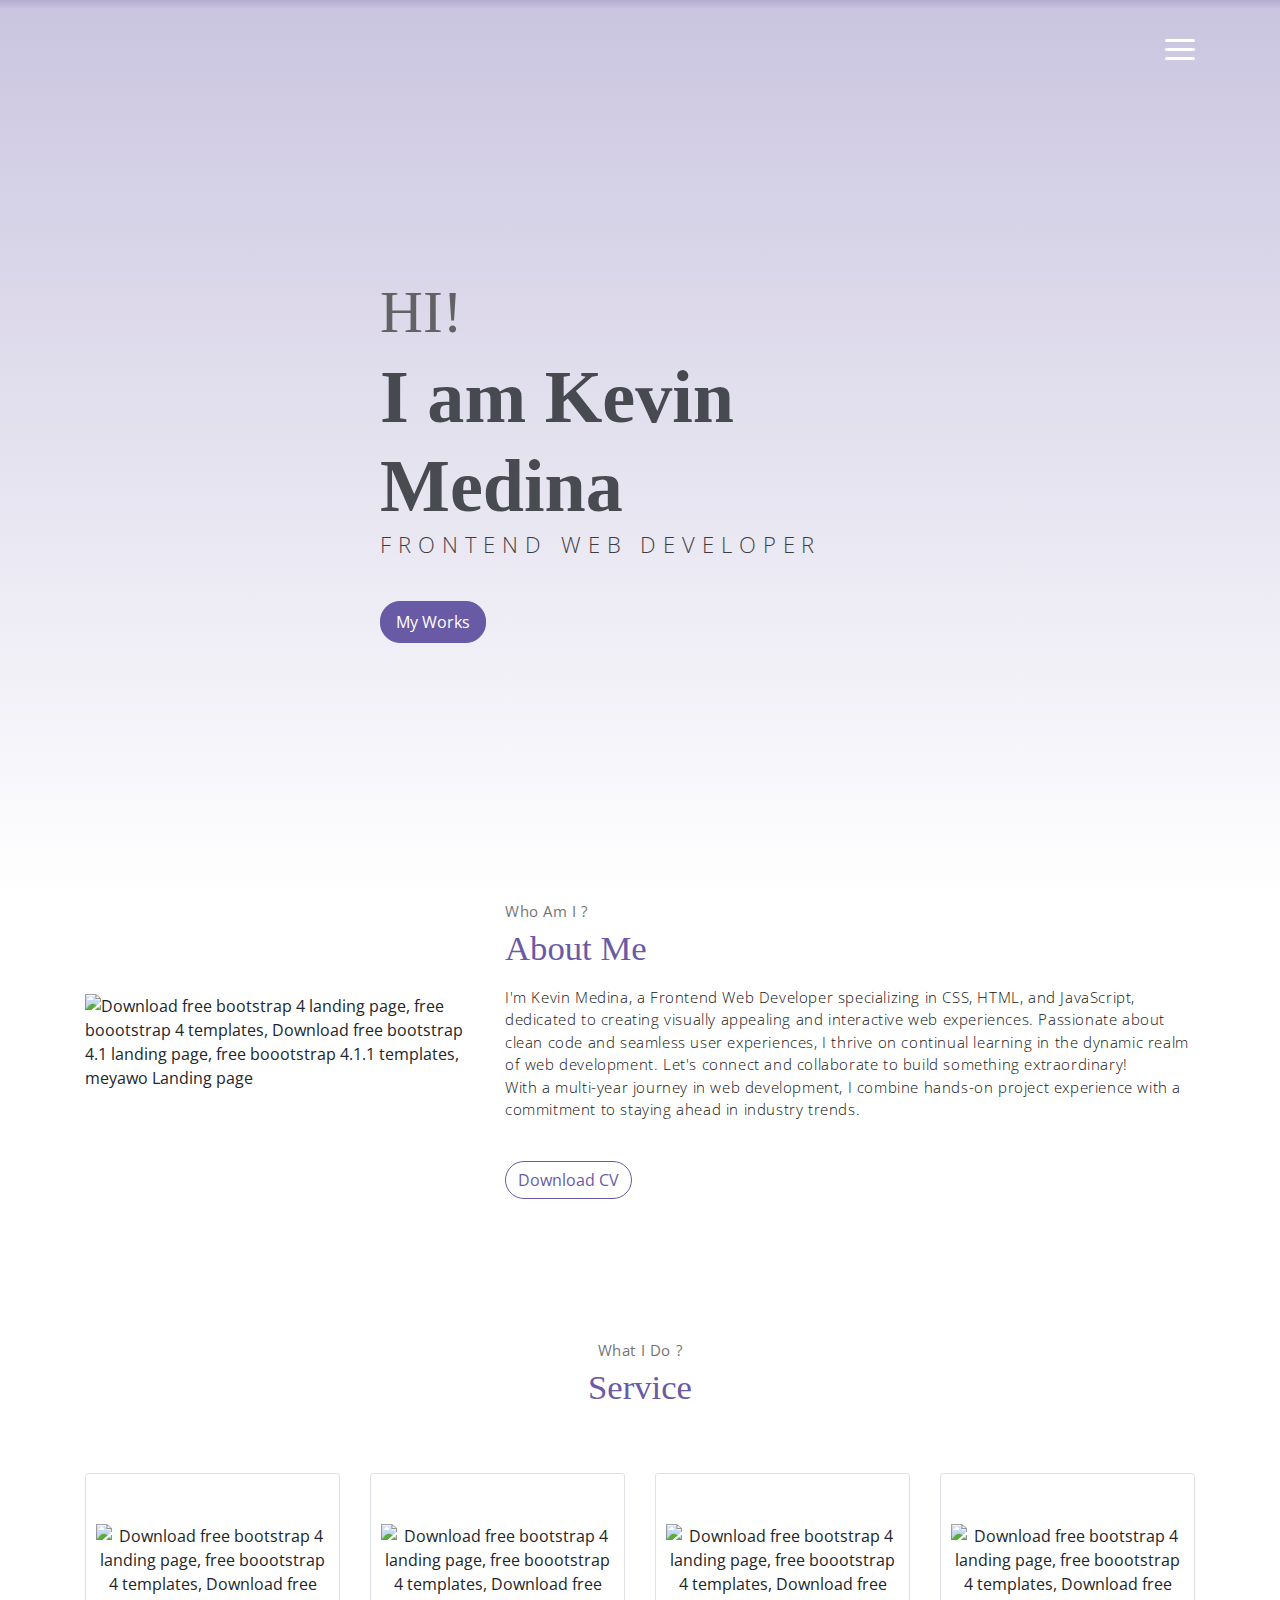
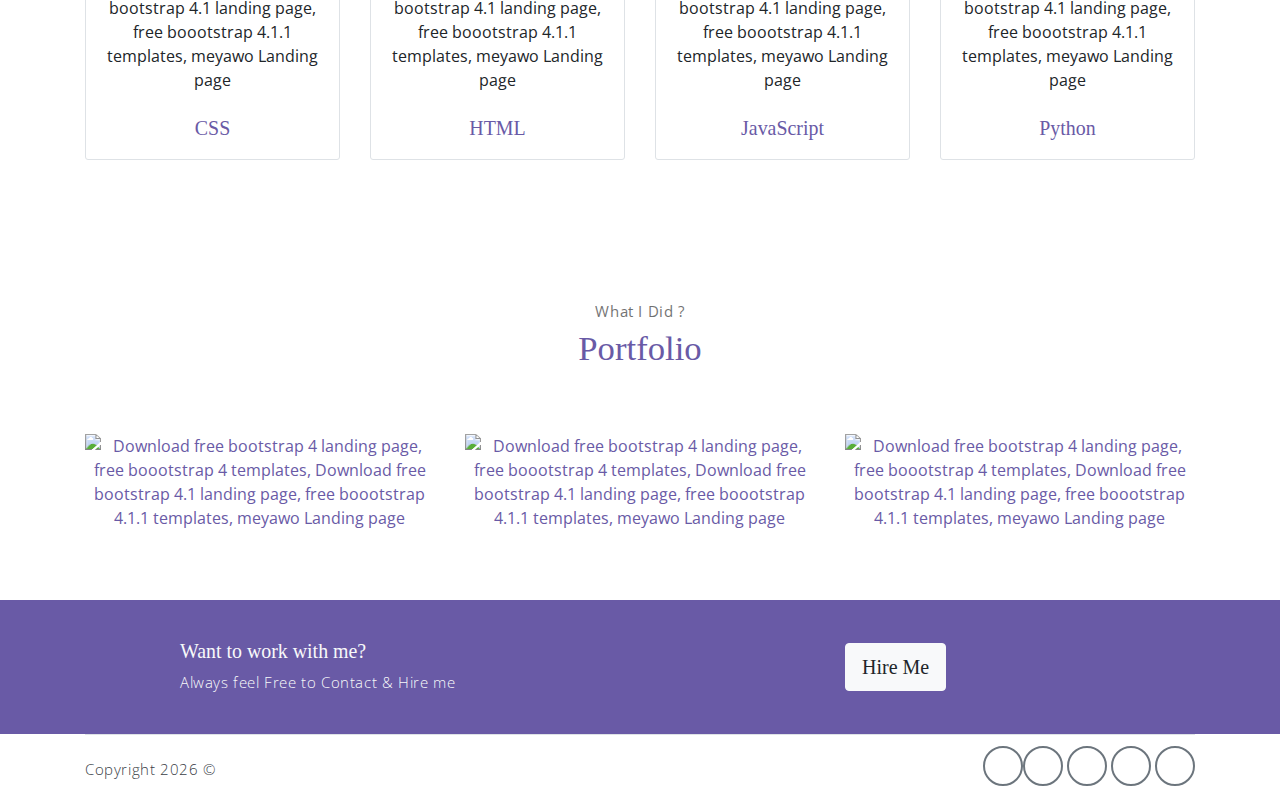
==== kev-medina.html @ e239f182 "Add files via upload" ====
<!DOCTYPE html>
<html lang="en">

<head>
    <meta charset="utf-8">
    <meta name="viewport" content="width=device-width, initial-scale=1, shrink-to-fit=no">
    <meta name="description" content="Start your development with Meyawo landing page.">
    <meta name="author" content="Devcrud">
    <title>Kevin CV Portafolio</title>
    <!-- font icons -->
    <link rel="stylesheet" href="assets/vendors/themify-icons/css/themify-icons.css">
    <!-- Bootstrap + Meyawo main styles -->
    <link rel="stylesheet" href="meyawo.css">
</head>

<body data-spy="scroll" data-target=".navbar" data-offset="40" id="home">

    <!-- Page Navbar -->
    <nav class="custom-navbar" data-spy="affix" data-offset-top="20">
        <div class="container">
        
            <ul class="nav">
                <li class="item">
                    <a class="link" href="#home">Home</a>
                </li>
                <li class="item">
                    <a class="link" href="#about">About</a>
                </li>
                <li class="item">
                    <a class="link" href="#portfolio">Portfolio</a>
                </li>
                <li class="item">
                    <a class="link" href="#contact">Contact</a>
                </li>
                <li class="item ml-md-3">
                    <a href="components.html" class="btn btn-primary">Components</a>
                </li>
            </ul>
            <a href="javascript:void(0)" id="nav-toggle" class="hamburger hamburger--elastic">
                <div class="hamburger-box">
                    <div class="hamburger-inner"></div>
                </div>
            </a>
        </div>
    </nav><!-- End of Page Navbar -->

    <!-- page header -->
    <header id="home" class="header">
        <div class="overlay"></div>
        <div class="header-content container">
            <h1 class="header-title">
                <span class="up">HI!</span>
                <span class="down">I am Kevin Medina</span>
            </h1>
            <p class="header-subtitle">FRONTEND WEB DEVELOPER</p>

            <button class="btn btn-primary">My Works</button>
        </div>
    </header><!-- end of page header -->

    <!-- about section -->
    <section class="section pt-0" id="about">
        <!-- container -->
        <div class="container text-center">
            <!-- about wrapper -->
            <div class="about">
                <div class="about-img-holder">
                    <img src="assets/imgs/man.png" class="about-img"
                        alt="Download free bootstrap 4 landing page, free boootstrap 4 templates, Download free bootstrap 4.1 landing page, free boootstrap 4.1.1 templates, meyawo Landing page">
                </div>
                <div class="about-caption">
                    <p class="section-subtitle">Who Am I ?</p>
                    <h2 class="section-title mb-3">About Me</h2>
                    <p>
                        I'm Kevin Medina, a Frontend Web Developer specializing in CSS, HTML, and JavaScript, dedicated to creating visually appealing and interactive web experiences.

                        Passionate about clean code and seamless user experiences, I thrive on continual learning in the dynamic realm of web development. Let's connect and collaborate to build something extraordinary!
                        <br>
                        With a multi-year journey in web development, I combine hands-on project experience with a commitment to staying ahead in industry trends.
                    </p>
                    <button class="btn-rounded btn btn-outline-primary mt-4">Download CV</button>
                </div>
            </div><!-- end of about wrapper -->
        </div><!-- end of container -->
    </section> <!-- end of about section -->

    <!-- service section -->
    <section class="section" id="service">
        <div class="container text-center">
            <p class="section-subtitle">What I Do ?</p>
            <h6 class="section-title mb-6">Service</h6>
            <!-- row -->
            <div class="row">
                <div class="col-md-6 col-lg-3">
                    <div class="service-card">
                        <div class="body">
                            <img src="assets/imgs/pencil-case.svg"
                                alt="Download free bootstrap 4 landing page, free boootstrap 4 templates, Download free bootstrap 4.1 landing page, free boootstrap 4.1.1 templates, meyawo Landing page"
                                class="icon">
                            <h6 class="title">CSS</h6>
                            <p class="subtitle">Labore velit culpa adipisci excepturi consequuntur itaque in nam
                                molestias dolorem iste quod.</p>
                        </div>
                    </div>
                </div>
                <div class="col-md-6 col-lg-3">
                    <div class="service-card">
                        <div class="body">
                            <img src="assets/imgs/responsive.svg"
                                alt="Download free bootstrap 4 landing page, free boootstrap 4 templates, Download free bootstrap 4.1 landing page, free boootstrap 4.1.1 templates, meyawo Landing page"
                                class="icon">
                            <h6 class="title">HTML</h6>
                            <p class="subtitle">Labore velit culpa adipisci excepturi consequuntur itaque in nam
                                molestias dolorem iste quod.</p>
                        </div>
                    </div>
                </div>
                <div class="col-md-6 col-lg-3">
                    <div class="service-card">
                        <div class="body">
                            <img src="assets/imgs/toolbox.svg"
                                alt="Download free bootstrap 4 landing page, free boootstrap 4 templates, Download free bootstrap 4.1 landing page, free boootstrap 4.1.1 templates, meyawo Landing page"
                                class="icon">
                            <h6 class="title">JavaScript</h6>
                            <p class="subtitle">Labore velit culpa adipisci excepturi consequuntur itaque in nam
                                molestias dolorem iste quod.</p>
                        </div>
                    </div>
                </div>
                <div class="col-md-6 col-lg-3">
                    <div class="service-card">
                        <div class="body">
                            <img src="assets/imgs/analytics.svg"
                                alt="Download free bootstrap 4 landing page, free boootstrap 4 templates, Download free bootstrap 4.1 landing page, free boootstrap 4.1.1 templates, meyawo Landing page"
                                class="icon">
                            <h6 class="title">Python</h6>
                            <p class="subtitle">Labore velit culpa adipisci excepturi consequuntur itaque in nam
                                molestias dolorem iste quod.</p>
                        </div>
                    </div>
                </div>
            </div><!-- end of row -->
        </div>
    </section><!-- end of service section -->

    <!-- portfolio section -->
    <section class="section" id="portfolio">
        <div class="container text-center">
            <p class="section-subtitle">What I Did ?</p>
            <h6 class="section-title mb-6">Portfolio</h6>
            <!-- row -->
            <div class="row">
                <div class="col-md-4">
                    <a href="#" class="portfolio-card">
                        <img src="assets/imgs/folio-1.jpg" class="portfolio-card-img"
                            alt="Download free bootstrap 4 landing page, free boootstrap 4 templates, Download free bootstrap 4.1 landing page, free boootstrap 4.1.1 templates, meyawo Landing page">
                        <span class="portfolio-card-overlay">
                            <span class="portfolio-card-caption">
                                <h4>Web Designing</h5>
                                    <p class="font-weight-normal">Category: Web Templates</p>
                            </span>
                        </span>
                    </a>
                </div>
                <div class="col-md-4">
                    <a href="#" class="portfolio-card">
                        <img class="portfolio-card-img" src="assets/imgs/folio-2.jpg" class="img-responsive rounded"
                            alt="Download free bootstrap 4 landing page, free boootstrap 4 templates, Download free bootstrap 4.1 landing page, free boootstrap 4.1.1 templates, meyawo Landing page">
                        <span class="portfolio-card-overlay">
                            <span class="portfolio-card-caption">
                                <h4>Web Designing</h5>
                                    <p class="font-weight-normal">Category: Web Templates</p>
                            </span>
                        </span>
                    </a>
                </div>
                <div class="col-md-4">
                    <a href="#" class="portfolio-card">
                        <img class="portfolio-card-img" src="assets/imgs/folio-3.jpg" class="img-responsive rounded"
                            alt="Download free bootstrap 4 landing page, free boootstrap 4 templates, Download free bootstrap 4.1 landing page, free boootstrap 4.1.1 templates, meyawo Landing page">
                        <span class="portfolio-card-overlay">
                            <span class="portfolio-card-caption">
                                <h4>Web Designing</h5>
                                    <p class="font-weight-normal">Category: Web Templates</p>
                            </span>
                        </span>
                    </a>
                </div>
            </div><!-- end of row -->
        </div><!-- end of container -->
    </section> <!-- end of portfolio section -->


    <!-- section -->
    <section class="section-sm bg-primary">
        <!-- container -->
        <div class="container text-center text-sm-left">
            <!-- row -->
            <div class="row align-items-center">
                <div class="col-sm offset-md-1 mb-4 mb-md-0">
                    <h6 class="title text-light">Want to work with me?</h6>
                    <p class="m-0 text-light">Always feel Free to Contact & Hire me</p>
                </div>
                <div class="col-sm offset-sm-2 offset-md-3">
                    <button class="btn btn-lg my-font btn-light rounded">Hire Me</button>
                </div>
            </div> <!-- end of row -->
        </div> <!-- end of container -->
    </section> <!-- end of section -->
        </div><!-- end of container -->
    </section><!-- end of blog section -->

    <!-- footer -->
    <div class="container">
        <footer class="footer">
            <p class="mb-0">Copyright
                <script>document.write(new Date().getFullYear())</script> &copy; <a>
                   
            </p>
            <div class="social-links text-right m-auto ml-sm-auto">
                <a href="javascript:void(0)" class="link"><i class="ti-facebook"></i></a>
                <a href="javascript:void(0)" class="link"><i class="ti-twitter-alt"></i></a>
                <a href="javascript:void(0)" class="link"><i class="ti-google"></i></a>
                <a href="javascript:void(0)" class="link"><i class="ti-instagram"></i></a>
               
            </div>
        </footer>
    </div> <!-- end of page footer -->

    <!-- core  -->
    <script src="assets/vendors/jquery/jquery-3.4.1.js"></script>
    <script src="assets/vendors/bootstrap/bootstrap.bundle.js"></script>

    <!-- bootstrap 3 affix -->
    <script src="assets/vendors/bootstrap/bootstrap.affix.js"></script>

    <!-- Meyawo js -->
    <script src="assets/js/meyawo.js"></script>

</body>

</html>
---- meyawo.css ----
@charset "UTF-8";

@import url("https://fonts.googleapis.com/css?family=Baloo+Paaji|Open+Sans:300,300i,400,400i,600,600i,700,700i");
:root {
  --blue: #1e549f;
  --indigo: #695aa6;
  --purple: #6f42c1;
  --pink: #e83e8c;
  --red: #ec185d;
  --orange: #ff6d02;
  --yellow: #ffc107;
  --green: #1bb74f;
  --teal: #20c997;
  --cyan: #17a2b8;  
  --white: #fff;
  --gray: #6c757d;
  --gray-dark: #393e46;
  --primary: #695aa6;
  --secondary: #393e46;
  --success: #1bb74f;
  --info: #17a2b8;
  --warning: #ff6d02;
  --danger: #ec185d;
  --light: #f8f9fa;
  --dark: #212529;
  --breakpoint-xs: 0;
  --breakpoint-sm: 576px;
  --breakpoint-md: 768px;
  --breakpoint-lg: 992px;
  --breakpoint-xl: 1200px;
  --font-family-sans-serif: "Open Sans", sans-serif;
  --font-family-monospace: SFMono-Regular, Menlo, Monaco, Consolas, "Liberation Mono", "Courier New", monospace;
}

*,
*::before,
*::after {
  box-sizing: border-box;
}

html {
  font-family: sans-serif;
  line-height: 1.15;
  -webkit-text-size-adjust: 100%;
  -webkit-tap-highlight-color: rgba(0, 0, 0, 0);
}

article, aside, figcaption, figure, footer, header, hgroup, main, nav, section {
  display: block;
}

body {
  margin: 0;
  font-family: "Open Sans", sans-serif;
  font-size: 1rem;
  font-weight: 400;
  line-height: 1.5;
  color: #212529;
  text-align: left;
  background-color: #fff;
}

[tabindex="-1"]:focus {
  outline: 0 !important;
}

hr {
  box-sizing: content-box;
  height: 0;
  overflow: visible;
}

h1, h2, h3, h4, h5, h6 {
  margin-top: 0;
  margin-bottom: 0.5rem;
}

p {
  margin-top: 0;
  margin-bottom: 1rem;
}

abbr[title],
abbr[data-original-title] {
  text-decoration: underline;
  -webkit-text-decoration: underline dotted;
          text-decoration: underline dotted;
  cursor: help;
  border-bottom: 0;
  -webkit-text-decoration-skip-ink: none;
          text-decoration-skip-ink: none;
}

address {
  margin-bottom: 1rem;
  font-style: normal;
  line-height: inherit;
}

ol,
ul,
dl {
  margin-top: 0;
  margin-bottom: 1rem;
}

ol ol,
ul ul,
ol ul,
ul ol {
  margin-bottom: 0;
}

dt {
  font-weight: 700;
}

dd {
  margin-bottom: .5rem;
  margin-left: 0;
}

blockquote {
  margin: 0 0 1rem;
}

b,
strong {
  font-weight: bolder;
}

small {
  font-size: 80%;
}

sub,
sup {
  position: relative;
  font-size: 75%;
  line-height: 0;
  vertical-align: baseline;
}

sub {
  bottom: -.25em;
}

sup {
  top: -.5em;
}

a {
  color: #695aa6;
  text-decoration: none;
  background-color: transparent;
}

a:hover {
  color: #493f75;
  text-decoration: none;
}

a:not([href]):not([tabindex]) {
  color: inherit;
  text-decoration: none;
}

a:not([href]):not([tabindex]):hover, a:not([href]):not([tabindex]):focus {
  color: inherit;
  text-decoration: none;
}

a:not([href]):not([tabindex]):focus {
  outline: 0;
}

pre,
code,
kbd,
samp {
  font-family: SFMono-Regular, Menlo, Monaco, Consolas, "Liberation Mono", "Courier New", monospace;
  font-size: 1em;
}

pre {
  margin-top: 0;
  margin-bottom: 1rem;
  overflow: auto;
}

figure {
  margin: 0 0 1rem;
}

img {
  vertical-align: middle;
  border-style: none;
}

svg {
  overflow: hidden;
  vertical-align: middle;
}

table {
  border-collapse: collapse;
}

caption {
  padding-top: 0.75rem;
  padding-bottom: 0.75rem;
  color: #6c757d;
  text-align: left;
  caption-side: bottom;
}

th {
  text-align: inherit;
}

label {
  display: inline-block;
  margin-bottom: 0.5rem;
}

button {
  border-radius: 0;
}

button:focus {
  outline: 1px dotted;
  outline: 5px auto -webkit-focus-ring-color;
}

input,
button,
select,
optgroup,
textarea {
  margin: 0;
  font-family: inherit;
  font-size: inherit;
  line-height: inherit;
}

button,
input {
  overflow: visible;
}

button,
select {
  text-transform: none;
}

select {
  word-wrap: normal;
}

button,
[type="button"],
[type="reset"],
[type="submit"] {
  -webkit-appearance: button;
}

button:not(:disabled),
[type="button"]:not(:disabled),
[type="reset"]:not(:disabled),
[type="submit"]:not(:disabled) {
  cursor: pointer;
}

button::-moz-focus-inner,
[type="button"]::-moz-focus-inner,
[type="reset"]::-moz-focus-inner,
[type="submit"]::-moz-focus-inner {
  padding: 0;
  border-style: none;
}

input[type="radio"],
input[type="checkbox"] {
  box-sizing: border-box;
  padding: 0;
}

input[type="date"],
input[type="time"],
input[type="datetime-local"],
input[type="month"] {
  -webkit-appearance: listbox;
}

textarea {
  overflow: auto;
  resize: vertical;
}

fieldset {
  min-width: 0;
  padding: 0;
  margin: 0;
  border: 0;
}

legend {
  display: block;
  width: 100%;
  max-width: 100%;
  padding: 0;
  margin-bottom: .5rem;
  font-size: 1.5rem;
  line-height: inherit;
  color: inherit;
  white-space: normal;
}

progress {
  vertical-align: baseline;
}

[type="number"]::-webkit-inner-spin-button,
[type="number"]::-webkit-outer-spin-button {
  height: auto;
}

[type="search"] {
  outline-offset: -2px;
  -webkit-appearance: none;
}

[type="search"]::-webkit-search-decoration {
  -webkit-appearance: none;
}

::-webkit-file-upload-button {
  font: inherit;
  -webkit-appearance: button;
}

output {
  display: inline-block;
}

summary {
  display: list-item;
  cursor: pointer;
}

template {
  display: none;
}

[hidden] {
  display: none !important;
}

h1, h2, h3, h4, h5, h6,
.h1, .h2, .h3, .h4, .h5, .h6 {
  margin-bottom: 0.5rem;
  font-weight: 500;
  line-height: 1.2;
}

h1, .h1 {
  font-size: 2.5rem;
}

h2, .h2 {
  font-size: 2rem;
}

h3, .h3 {
  font-size: 1.75rem;
}

h4, .h4 {
  font-size: 1.5rem;
}

h5, .h5 {
  font-size: 1.25rem;
}

h6, .h6 {
  font-size: 1rem;
}

.lead {
  font-size: 1.25rem;
  font-weight: 300;
}

.display-1 {
  font-size: 6rem;
  font-weight: 300;
  line-height: 1.2;
}

.display-2 {
  font-size: 5.5rem;
  font-weight: 300;
  line-height: 1.2;
}

.display-3 {
  font-size: 4.5rem;
  font-weight: 300;
  line-height: 1.2;
}

.display-4 {
  font-size: 3.5rem;
  font-weight: 300;
  line-height: 1.2;
}

hr {
  margin-top: 1rem;
  margin-bottom: 1rem;
  border: 0;
  border-top: 1px solid rgba(0, 0, 0, 0.1);
}

small,
.small {
  font-size: 80%;
  font-weight: 400;
}

mark,
.mark {
  padding: 0.2em;
  background-color: #fcf8e3;
}

.list-unstyled {
  padding-left: 0;
  list-style: none;
}

.list-inline {
  padding-left: 0;
  list-style: none;
}

.list-inline-item {
  display: inline-block;
}

.list-inline-item:not(:last-child) {
  margin-right: 0.5rem;
}

.initialism {
  font-size: 90%;
  text-transform: uppercase;
}

.blockquote {
  margin-bottom: 1rem;
  font-size: 1.25rem;
}

.blockquote-footer {
  display: block;
  font-size: 80%;
  color: #6c757d;
}

.blockquote-footer::before {
  content: "\2014\00A0";
}

.img-fluid {
  max-width: 100%;
  height: auto;
}

.img-thumbnail {
  padding: 0.25rem;
  background-color: #fff;
  border: 1px solid #dee2e6;
  border-radius: 0.25rem;
  max-width: 100%;
  height: auto;
}

.figure {
  display: inline-block;
}

.figure-img {
  margin-bottom: 0.5rem;
  line-height: 1;
}

.figure-caption {
  font-size: 90%;
  color: #6c757d;
}

code {
  font-size: 87.5%;
  color: #e83e8c;
  word-break: break-word;
}

a > code {
  color: inherit;
}

kbd {
  padding: 0.2rem 0.4rem;
  font-size: 87.5%;
  color: #fff;
  background-color: #212529;
  border-radius: 0.2rem;
}

kbd kbd {
  padding: 0;
  font-size: 100%;
  font-weight: 700;
}

pre {
  display: block;
  font-size: 87.5%;
  color: #212529;
}

pre code {
  font-size: inherit;
  color: inherit;
  word-break: normal;
}

.pre-scrollable {
  max-height: 340px;
  overflow-y: scroll;
}

.container {
  width: 100%;
  padding-right: 15px;
  padding-left: 15px;
  margin-right: auto;
  margin-left: auto;
}

@media (min-width: 576px) {
  .container {
    max-width: 540px;
  }
}

@media (min-width: 768px) {
  .container {
    max-width: 720px;
  }
}

@media (min-width: 992px) {
  .container {
    max-width: 960px;
  }
}

@media (min-width: 1200px) {
  .container {
    max-width: 1140px;
  }
}

.container-fluid {
  width: 100%;
  padding-right: 15px;
  padding-left: 15px;
  margin-right: auto;
  margin-left: auto;
}

.row {
  display: -webkit-box;
  display: -webkit-flex;
  display: -ms-flexbox;
  display: flex;
  -webkit-flex-wrap: wrap;
      -ms-flex-wrap: wrap;
          flex-wrap: wrap;
  margin-right: -15px;
  margin-left: -15px;
}

.no-gutters {
  margin-right: 0;
  margin-left: 0;
}

.no-gutters > .col,
.no-gutters > [class*="col-"] {
  padding-right: 0;
  padding-left: 0;
}

.col-1, .col-2, .col-3, .col-4, .col-5, .col-6, .col-7, .col-8, .col-9, .col-10, .col-11, .col-12, .col,
.col-auto, .col-sm-1, .col-sm-2, .col-sm-3, .col-sm-4, .col-sm-5, .col-sm-6, .col-sm-7, .col-sm-8, .col-sm-9, .col-sm-10, .col-sm-11, .col-sm-12, .col-sm,
.col-sm-auto, .col-md-1, .col-md-2, .col-md-3, .col-md-4, .col-md-5, .col-md-6, .col-md-7, .col-md-8, .col-md-9, .col-md-10, .col-md-11, .col-md-12, .col-md,
.col-md-auto, .col-lg-1, .col-lg-2, .col-lg-3, .col-lg-4, .col-lg-5, .col-lg-6, .col-lg-7, .col-lg-8, .col-lg-9, .col-lg-10, .col-lg-11, .col-lg-12, .col-lg,
.col-lg-auto, .col-xl-1, .col-xl-2, .col-xl-3, .col-xl-4, .col-xl-5, .col-xl-6, .col-xl-7, .col-xl-8, .col-xl-9, .col-xl-10, .col-xl-11, .col-xl-12, .col-xl,
.col-xl-auto {
  position: relative;
  width: 100%;
  padding-right: 15px;
  padding-left: 15px;
}

.col {
  -webkit-flex-basis: 0;
      -ms-flex-preferred-size: 0;
          flex-basis: 0;
  -webkit-box-flex: 1;
  -webkit-flex-grow: 1;
      -ms-flex-positive: 1;
          flex-grow: 1;
  max-width: 100%;
}

.col-auto {
  -webkit-box-flex: 0;
  -webkit-flex: 0 0 auto;
      -ms-flex: 0 0 auto;
          flex: 0 0 auto;
  width: auto;
  max-width: 100%;
}

.col-1 {
  -webkit-box-flex: 0;
  -webkit-flex: 0 0 8.33333%;
      -ms-flex: 0 0 8.33333%;
          flex: 0 0 8.33333%;
  max-width: 8.33333%;
}

.col-2 {
  -webkit-box-flex: 0;
  -webkit-flex: 0 0 16.66667%;
      -ms-flex: 0 0 16.66667%;
          flex: 0 0 16.66667%;
  max-width: 16.66667%;
}

.col-3 {
  -webkit-box-flex: 0;
  -webkit-flex: 0 0 25%;
      -ms-flex: 0 0 25%;
          flex: 0 0 25%;
  max-width: 25%;
}

.col-4 {
  -webkit-box-flex: 0;
  -webkit-flex: 0 0 33.33333%;
      -ms-flex: 0 0 33.33333%;
          flex: 0 0 33.33333%;
  max-width: 33.33333%;
}

.col-5 {
  -webkit-box-flex: 0;
  -webkit-flex: 0 0 41.66667%;
      -ms-flex: 0 0 41.66667%;
          flex: 0 0 41.66667%;
  max-width: 41.66667%;
}

.col-6 {
  -webkit-box-flex: 0;
  -webkit-flex: 0 0 50%;
      -ms-flex: 0 0 50%;
          flex: 0 0 50%;
  max-width: 50%;
}

.col-7 {
  -webkit-box-flex: 0;
  -webkit-flex: 0 0 58.33333%;
      -ms-flex: 0 0 58.33333%;
          flex: 0 0 58.33333%;
  max-width: 58.33333%;
}

.col-8 {
  -webkit-box-flex: 0;
  -webkit-flex: 0 0 66.66667%;
      -ms-flex: 0 0 66.66667%;
          flex: 0 0 66.66667%;
  max-width: 66.66667%;
}

.col-9 {
  -webkit-box-flex: 0;
  -webkit-flex: 0 0 75%;
      -ms-flex: 0 0 75%;
          flex: 0 0 75%;
  max-width: 75%;
}

.col-10 {
  -webkit-box-flex: 0;
  -webkit-flex: 0 0 83.33333%;
      -ms-flex: 0 0 83.33333%;
          flex: 0 0 83.33333%;
  max-width: 83.33333%;
}

.col-11 {
  -webkit-box-flex: 0;
  -webkit-flex: 0 0 91.66667%;
      -ms-flex: 0 0 91.66667%;
          flex: 0 0 91.66667%;
  max-width: 91.66667%;
}

.col-12 {
  -webkit-box-flex: 0;
  -webkit-flex: 0 0 100%;
      -ms-flex: 0 0 100%;
          flex: 0 0 100%;
  max-width: 100%;
}

.order-first {
  -webkit-box-ordinal-group: 0;
  -webkit-order: -1;
      -ms-flex-order: -1;
          order: -1;
}

.order-last {
  -webkit-box-ordinal-group: 14;
  -webkit-order: 13;
      -ms-flex-order: 13;
          order: 13;
}

.order-0 {
  -webkit-box-ordinal-group: 1;
  -webkit-order: 0;
      -ms-flex-order: 0;
          order: 0;
}

.order-1 {
  -webkit-box-ordinal-group: 2;
  -webkit-order: 1;
      -ms-flex-order: 1;
          order: 1;
}

.order-2 {
  -webkit-box-ordinal-group: 3;
  -webkit-order: 2;
      -ms-flex-order: 2;
          order: 2;
}

.order-3 {
  -webkit-box-ordinal-group: 4;
  -webkit-order: 3;
      -ms-flex-order: 3;
          order: 3;
}

.order-4 {
  -webkit-box-ordinal-group: 5;
  -webkit-order: 4;
      -ms-flex-order: 4;
          order: 4;
}

.order-5 {
  -webkit-box-ordinal-group: 6;
  -webkit-order: 5;
      -ms-flex-order: 5;
          order: 5;
}

.order-6 {
  -webkit-box-ordinal-group: 7;
  -webkit-order: 6;
      -ms-flex-order: 6;
          order: 6;
}

.order-7 {
  -webkit-box-ordinal-group: 8;
  -webkit-order: 7;
      -ms-flex-order: 7;
          order: 7;
}

.order-8 {
  -webkit-box-ordinal-group: 9;
  -webkit-order: 8;
      -ms-flex-order: 8;
          order: 8;
}

.order-9 {
  -webkit-box-ordinal-group: 10;
  -webkit-order: 9;
      -ms-flex-order: 9;
          order: 9;
}

.order-10 {
  -webkit-box-ordinal-group: 11;
  -webkit-order: 10;
      -ms-flex-order: 10;
          order: 10;
}

.order-11 {
  -webkit-box-ordinal-group: 12;
  -webkit-order: 11;
      -ms-flex-order: 11;
          order: 11;
}

.order-12 {
  -webkit-box-ordinal-group: 13;
  -webkit-order: 12;
      -ms-flex-order: 12;
          order: 12;
}

.offset-1 {
  margin-left: 8.33333%;
}

.offset-2 {
  margin-left: 16.66667%;
}

.offset-3 {
  margin-left: 25%;
}

.offset-4 {
  margin-left: 33.33333%;
}

.offset-5 {
  margin-left: 41.66667%;
}

.offset-6 {
  margin-left: 50%;
}

.offset-7 {
  margin-left: 58.33333%;
}

.offset-8 {
  margin-left: 66.66667%;
}

.offset-9 {
  margin-left: 75%;
}

.offset-10 {
  margin-left: 83.33333%;
}

.offset-11 {
  margin-left: 91.66667%;
}

@media (min-width: 576px) {
  .col-sm {
    -webkit-flex-basis: 0;
        -ms-flex-preferred-size: 0;
            flex-basis: 0;
    -webkit-box-flex: 1;
    -webkit-flex-grow: 1;
        -ms-flex-positive: 1;
            flex-grow: 1;
    max-width: 100%;
  }
  .col-sm-auto {
    -webkit-box-flex: 0;
    -webkit-flex: 0 0 auto;
        -ms-flex: 0 0 auto;
            flex: 0 0 auto;
    width: auto;
    max-width: 100%;
  }
  .col-sm-1 {
    -webkit-box-flex: 0;
    -webkit-flex: 0 0 8.33333%;
        -ms-flex: 0 0 8.33333%;
            flex: 0 0 8.33333%;
    max-width: 8.33333%;
  }
  .col-sm-2 {
    -webkit-box-flex: 0;
    -webkit-flex: 0 0 16.66667%;
        -ms-flex: 0 0 16.66667%;
            flex: 0 0 16.66667%;
    max-width: 16.66667%;
  }
  .col-sm-3 {
    -webkit-box-flex: 0;
    -webkit-flex: 0 0 25%;
        -ms-flex: 0 0 25%;
            flex: 0 0 25%;
    max-width: 25%;
  }
  .col-sm-4 {
    -webkit-box-flex: 0;
    -webkit-flex: 0 0 33.33333%;
        -ms-flex: 0 0 33.33333%;
            flex: 0 0 33.33333%;
    max-width: 33.33333%;
  }
  .col-sm-5 {
    -webkit-box-flex: 0;
    -webkit-flex: 0 0 41.66667%;
        -ms-flex: 0 0 41.66667%;
            flex: 0 0 41.66667%;
    max-width: 41.66667%;
  }
  .col-sm-6 {
    -webkit-box-flex: 0;
    -webkit-flex: 0 0 50%;
        -ms-flex: 0 0 50%;
            flex: 0 0 50%;
    max-width: 50%;
  }
  .col-sm-7 {
    -webkit-box-flex: 0;
    -webkit-flex: 0 0 58.33333%;
        -ms-flex: 0 0 58.33333%;
            flex: 0 0 58.33333%;
    max-width: 58.33333%;
  }
  .col-sm-8 {
    -webkit-box-flex: 0;
    -webkit-flex: 0 0 66.66667%;
        -ms-flex: 0 0 66.66667%;
            flex: 0 0 66.66667%;
    max-width: 66.66667%;
  }
  .col-sm-9 {
    -webkit-box-flex: 0;
    -webkit-flex: 0 0 75%;
        -ms-flex: 0 0 75%;
            flex: 0 0 75%;
    max-width: 75%;
  }
  .col-sm-10 {
    -webkit-box-flex: 0;
    -webkit-flex: 0 0 83.33333%;
        -ms-flex: 0 0 83.33333%;
            flex: 0 0 83.33333%;
    max-width: 83.33333%;
  }
  .col-sm-11 {
    -webkit-box-flex: 0;
    -webkit-flex: 0 0 91.66667%;
        -ms-flex: 0 0 91.66667%;
            flex: 0 0 91.66667%;
    max-width: 91.66667%;
  }
  .col-sm-12 {
    -webkit-box-flex: 0;
    -webkit-flex: 0 0 100%;
        -ms-flex: 0 0 100%;
            flex: 0 0 100%;
    max-width: 100%;
  }
  .order-sm-first {
    -webkit-box-ordinal-group: 0;
    -webkit-order: -1;
        -ms-flex-order: -1;
            order: -1;
  }
  .order-sm-last {
    -webkit-box-ordinal-group: 14;
    -webkit-order: 13;
        -ms-flex-order: 13;
            order: 13;
  }
  .order-sm-0 {
    -webkit-box-ordinal-group: 1;
    -webkit-order: 0;
        -ms-flex-order: 0;
            order: 0;
  }
  .order-sm-1 {
    -webkit-box-ordinal-group: 2;
    -webkit-order: 1;
        -ms-flex-order: 1;
            order: 1;
  }
  .order-sm-2 {
    -webkit-box-ordinal-group: 3;
    -webkit-order: 2;
        -ms-flex-order: 2;
            order: 2;
  }
  .order-sm-3 {
    -webkit-box-ordinal-group: 4;
    -webkit-order: 3;
        -ms-flex-order: 3;
            order: 3;
  }
  .order-sm-4 {
    -webkit-box-ordinal-group: 5;
    -webkit-order: 4;
        -ms-flex-order: 4;
            order: 4;
  }
  .order-sm-5 {
    -webkit-box-ordinal-group: 6;
    -webkit-order: 5;
        -ms-flex-order: 5;
            order: 5;
  }
  .order-sm-6 {
    -webkit-box-ordinal-group: 7;
    -webkit-order: 6;
        -ms-flex-order: 6;
            order: 6;
  }
  .order-sm-7 {
    -webkit-box-ordinal-group: 8;
    -webkit-order: 7;
        -ms-flex-order: 7;
            order: 7;
  }
  .order-sm-8 {
    -webkit-box-ordinal-group: 9;
    -webkit-order: 8;
        -ms-flex-order: 8;
            order: 8;
  }
  .order-sm-9 {
    -webkit-box-ordinal-group: 10;
    -webkit-order: 9;
        -ms-flex-order: 9;
            order: 9;
  }
  .order-sm-10 {
    -webkit-box-ordinal-group: 11;
    -webkit-order: 10;
        -ms-flex-order: 10;
            order: 10;
  }
  .order-sm-11 {
    -webkit-box-ordinal-group: 12;
    -webkit-order: 11;
        -ms-flex-order: 11;
            order: 11;
  }
  .order-sm-12 {
    -webkit-box-ordinal-group: 13;
    -webkit-order: 12;
        -ms-flex-order: 12;
            order: 12;
  }
  .offset-sm-0 {
    margin-left: 0;
  }
  .offset-sm-1 {
    margin-left: 8.33333%;
  }
  .offset-sm-2 {
    margin-left: 16.66667%;
  }
  .offset-sm-3 {
    margin-left: 25%;
  }
  .offset-sm-4 {
    margin-left: 33.33333%;
  }
  .offset-sm-5 {
    margin-left: 41.66667%;
  }
  .offset-sm-6 {
    margin-left: 50%;
  }
  .offset-sm-7 {
    margin-left: 58.33333%;
  }
  .offset-sm-8 {
    margin-left: 66.66667%;
  }
  .offset-sm-9 {
    margin-left: 75%;
  }
  .offset-sm-10 {
    margin-left: 83.33333%;
  }
  .offset-sm-11 {
    margin-left: 91.66667%;
  }
}

@media (min-width: 768px) {
  .col-md {
    -webkit-flex-basis: 0;
        -ms-flex-preferred-size: 0;
            flex-basis: 0;
    -webkit-box-flex: 1;
    -webkit-flex-grow: 1;
        -ms-flex-positive: 1;
            flex-grow: 1;
    max-width: 100%;
  }
  .col-md-auto {
    -webkit-box-flex: 0;
    -webkit-flex: 0 0 auto;
        -ms-flex: 0 0 auto;
            flex: 0 0 auto;
    width: auto;
    max-width: 100%;
  }
  .col-md-1 {
    -webkit-box-flex: 0;
    -webkit-flex: 0 0 8.33333%;
        -ms-flex: 0 0 8.33333%;
            flex: 0 0 8.33333%;
    max-width: 8.33333%;
  }
  .col-md-2 {
    -webkit-box-flex: 0;
    -webkit-flex: 0 0 16.66667%;
        -ms-flex: 0 0 16.66667%;
            flex: 0 0 16.66667%;
    max-width: 16.66667%;
  }
  .col-md-3 {
    -webkit-box-flex: 0;
    -webkit-flex: 0 0 25%;
        -ms-flex: 0 0 25%;
            flex: 0 0 25%;
    max-width: 25%;
  }
  .col-md-4 {
    -webkit-box-flex: 0;
    -webkit-flex: 0 0 33.33333%;
        -ms-flex: 0 0 33.33333%;
            flex: 0 0 33.33333%;
    max-width: 33.33333%;
  }
  .col-md-5 {
    -webkit-box-flex: 0;
    -webkit-flex: 0 0 41.66667%;
        -ms-flex: 0 0 41.66667%;
            flex: 0 0 41.66667%;
    max-width: 41.66667%;
  }
  .col-md-6 {
    -webkit-box-flex: 0;
    -webkit-flex: 0 0 50%;
        -ms-flex: 0 0 50%;
            flex: 0 0 50%;
    max-width: 50%;
  }
  .col-md-7 {
    -webkit-box-flex: 0;
    -webkit-flex: 0 0 58.33333%;
        -ms-flex: 0 0 58.33333%;
            flex: 0 0 58.33333%;
    max-width: 58.33333%;
  }
  .col-md-8 {
    -webkit-box-flex: 0;
    -webkit-flex: 0 0 66.66667%;
        -ms-flex: 0 0 66.66667%;
            flex: 0 0 66.66667%;
    max-width: 66.66667%;
  }
  .col-md-9 {
    -webkit-box-flex: 0;
    -webkit-flex: 0 0 75%;
        -ms-flex: 0 0 75%;
            flex: 0 0 75%;
    max-width: 75%;
  }
  .col-md-10 {
    -webkit-box-flex: 0;
    -webkit-flex: 0 0 83.33333%;
        -ms-flex: 0 0 83.33333%;
            flex: 0 0 83.33333%;
    max-width: 83.33333%;
  }
  .col-md-11 {
    -webkit-box-flex: 0;
    -webkit-flex: 0 0 91.66667%;
        -ms-flex: 0 0 91.66667%;
            flex: 0 0 91.66667%;
    max-width: 91.66667%;
  }
  .col-md-12 {
    -webkit-box-flex: 0;
    -webkit-flex: 0 0 100%;
        -ms-flex: 0 0 100%;
            flex: 0 0 100%;
    max-width: 100%;
  }
  .order-md-first {
    -webkit-box-ordinal-group: 0;
    -webkit-order: -1;
        -ms-flex-order: -1;
            order: -1;
  }
  .order-md-last {
    -webkit-box-ordinal-group: 14;
    -webkit-order: 13;
        -ms-flex-order: 13;
            order: 13;
  }
  .order-md-0 {
    -webkit-box-ordinal-group: 1;
    -webkit-order: 0;
        -ms-flex-order: 0;
            order: 0;
  }
  .order-md-1 {
    -webkit-box-ordinal-group: 2;
    -webkit-order: 1;
        -ms-flex-order: 1;
            order: 1;
  }
  .order-md-2 {
    -webkit-box-ordinal-group: 3;
    -webkit-order: 2;
        -ms-flex-order: 2;
            order: 2;
  }
  .order-md-3 {
    -webkit-box-ordinal-group: 4;
    -webkit-order: 3;
        -ms-flex-order: 3;
            order: 3;
  }
  .order-md-4 {
    -webkit-box-ordinal-group: 5;
    -webkit-order: 4;
        -ms-flex-order: 4;
            order: 4;
  }
  .order-md-5 {
    -webkit-box-ordinal-group: 6;
    -webkit-order: 5;
        -ms-flex-order: 5;
            order: 5;
  }
  .order-md-6 {
    -webkit-box-ordinal-group: 7;
    -webkit-order: 6;
        -ms-flex-order: 6;
            order: 6;
  }
  .order-md-7 {
    -webkit-box-ordinal-group: 8;
    -webkit-order: 7;
        -ms-flex-order: 7;
            order: 7;
  }
  .order-md-8 {
    -webkit-box-ordinal-group: 9;
    -webkit-order: 8;
        -ms-flex-order: 8;
            order: 8;
  }
  .order-md-9 {
    -webkit-box-ordinal-group: 10;
    -webkit-order: 9;
        -ms-flex-order: 9;
            order: 9;
  }
  .order-md-10 {
    -webkit-box-ordinal-group: 11;
    -webkit-order: 10;
        -ms-flex-order: 10;
            order: 10;
  }
  .order-md-11 {
    -webkit-box-ordinal-group: 12;
    -webkit-order: 11;
        -ms-flex-order: 11;
            order: 11;
  }
  .order-md-12 {
    -webkit-box-ordinal-group: 13;
    -webkit-order: 12;
        -ms-flex-order: 12;
            order: 12;
  }
  .offset-md-0 {
    margin-left: 0;
  }
  .offset-md-1 {
    margin-left: 8.33333%;
  }
  .offset-md-2 {
    margin-left: 16.66667%;
  }
  .offset-md-3 {
    margin-left: 25%;
  }
  .offset-md-4 {
    margin-left: 33.33333%;
  }
  .offset-md-5 {
    margin-left: 41.66667%;
  }
  .offset-md-6 {
    margin-left: 50%;
  }
  .offset-md-7 {
    margin-left: 58.33333%;
  }
  .offset-md-8 {
    margin-left: 66.66667%;
  }
  .offset-md-9 {
    margin-left: 75%;
  }
  .offset-md-10 {
    margin-left: 83.33333%;
  }
  .offset-md-11 {
    margin-left: 91.66667%;
  }
}

@media (min-width: 992px) {
  .col-lg {
    -webkit-flex-basis: 0;
        -ms-flex-preferred-size: 0;
            flex-basis: 0;
    -webkit-box-flex: 1;
    -webkit-flex-grow: 1;
        -ms-flex-positive: 1;
            flex-grow: 1;
    max-width: 100%;
  }
  .col-lg-auto {
    -webkit-box-flex: 0;
    -webkit-flex: 0 0 auto;
        -ms-flex: 0 0 auto;
            flex: 0 0 auto;
    width: auto;
    max-width: 100%;
  }
  .col-lg-1 {
    -webkit-box-flex: 0;
    -webkit-flex: 0 0 8.33333%;
        -ms-flex: 0 0 8.33333%;
            flex: 0 0 8.33333%;
    max-width: 8.33333%;
  }
  .col-lg-2 {
    -webkit-box-flex: 0;
    -webkit-flex: 0 0 16.66667%;
        -ms-flex: 0 0 16.66667%;
            flex: 0 0 16.66667%;
    max-width: 16.66667%;
  }
  .col-lg-3 {
    -webkit-box-flex: 0;
    -webkit-flex: 0 0 25%;
        -ms-flex: 0 0 25%;
            flex: 0 0 25%;
    max-width: 25%;
  }
  .col-lg-4 {
    -webkit-box-flex: 0;
    -webkit-flex: 0 0 33.33333%;
        -ms-flex: 0 0 33.33333%;
            flex: 0 0 33.33333%;
    max-width: 33.33333%;
  }
  .col-lg-5 {
    -webkit-box-flex: 0;
    -webkit-flex: 0 0 41.66667%;
        -ms-flex: 0 0 41.66667%;
            flex: 0 0 41.66667%;
    max-width: 41.66667%;
  }
  .col-lg-6 {
    -webkit-box-flex: 0;
    -webkit-flex: 0 0 50%;
        -ms-flex: 0 0 50%;
            flex: 0 0 50%;
    max-width: 50%;
  }
  .col-lg-7 {
    -webkit-box-flex: 0;
    -webkit-flex: 0 0 58.33333%;
        -ms-flex: 0 0 58.33333%;
            flex: 0 0 58.33333%;
    max-width: 58.33333%;
  }
  .col-lg-8 {
    -webkit-box-flex: 0;
    -webkit-flex: 0 0 66.66667%;
        -ms-flex: 0 0 66.66667%;
            flex: 0 0 66.66667%;
    max-width: 66.66667%;
  }
  .col-lg-9 {
    -webkit-box-flex: 0;
    -webkit-flex: 0 0 75%;
        -ms-flex: 0 0 75%;
            flex: 0 0 75%;
    max-width: 75%;
  }
  .col-lg-10 {
    -webkit-box-flex: 0;
    -webkit-flex: 0 0 83.33333%;
        -ms-flex: 0 0 83.33333%;
            flex: 0 0 83.33333%;
    max-width: 83.33333%;
  }
  .col-lg-11 {
    -webkit-box-flex: 0;
    -webkit-flex: 0 0 91.66667%;
        -ms-flex: 0 0 91.66667%;
            flex: 0 0 91.66667%;
    max-width: 91.66667%;
  }
  .col-lg-12 {
    -webkit-box-flex: 0;
    -webkit-flex: 0 0 100%;
        -ms-flex: 0 0 100%;
            flex: 0 0 100%;
    max-width: 100%;
  }
  .order-lg-first {
    -webkit-box-ordinal-group: 0;
    -webkit-order: -1;
        -ms-flex-order: -1;
            order: -1;
  }
  .order-lg-last {
    -webkit-box-ordinal-group: 14;
    -webkit-order: 13;
        -ms-flex-order: 13;
            order: 13;
  }
  .order-lg-0 {
    -webkit-box-ordinal-group: 1;
    -webkit-order: 0;
        -ms-flex-order: 0;
            order: 0;
  }
  .order-lg-1 {
    -webkit-box-ordinal-group: 2;
    -webkit-order: 1;
        -ms-flex-order: 1;
            order: 1;
  }
  .order-lg-2 {
    -webkit-box-ordinal-group: 3;
    -webkit-order: 2;
        -ms-flex-order: 2;
            order: 2;
  }
  .order-lg-3 {
    -webkit-box-ordinal-group: 4;
    -webkit-order: 3;
        -ms-flex-order: 3;
            order: 3;
  }
  .order-lg-4 {
    -webkit-box-ordinal-group: 5;
    -webkit-order: 4;
        -ms-flex-order: 4;
            order: 4;
  }
  .order-lg-5 {
    -webkit-box-ordinal-group: 6;
    -webkit-order: 5;
        -ms-flex-order: 5;
            order: 5;
  }
  .order-lg-6 {
    -webkit-box-ordinal-group: 7;
    -webkit-order: 6;
        -ms-flex-order: 6;
            order: 6;
  }
  .order-lg-7 {
    -webkit-box-ordinal-group: 8;
    -webkit-order: 7;
        -ms-flex-order: 7;
            order: 7;
  }
  .order-lg-8 {
    -webkit-box-ordinal-group: 9;
    -webkit-order: 8;
        -ms-flex-order: 8;
            order: 8;
  }
  .order-lg-9 {
    -webkit-box-ordinal-group: 10;
    -webkit-order: 9;
        -ms-flex-order: 9;
            order: 9;
  }
  .order-lg-10 {
    -webkit-box-ordinal-group: 11;
    -webkit-order: 10;
        -ms-flex-order: 10;
            order: 10;
  }
  .order-lg-11 {
    -webkit-box-ordinal-group: 12;
    -webkit-order: 11;
        -ms-flex-order: 11;
            order: 11;
  }
  .order-lg-12 {
    -webkit-box-ordinal-group: 13;
    -webkit-order: 12;
        -ms-flex-order: 12;
            order: 12;
  }
  .offset-lg-0 {
    margin-left: 0;
  }
  .offset-lg-1 {
    margin-left: 8.33333%;
  }
  .offset-lg-2 {
    margin-left: 16.66667%;
  }
  .offset-lg-3 {
    margin-left: 25%;
  }
  .offset-lg-4 {
    margin-left: 33.33333%;
  }
  .offset-lg-5 {
    margin-left: 41.66667%;
  }
  .offset-lg-6 {
    margin-left: 50%;
  }
  .offset-lg-7 {
    margin-left: 58.33333%;
  }
  .offset-lg-8 {
    margin-left: 66.66667%;
  }
  .offset-lg-9 {
    margin-left: 75%;
  }
  .offset-lg-10 {
    margin-left: 83.33333%;
  }
  .offset-lg-11 {
    margin-left: 91.66667%;
  }
}

@media (min-width: 1200px) {
  .col-xl {
    -webkit-flex-basis: 0;
        -ms-flex-preferred-size: 0;
            flex-basis: 0;
    -webkit-box-flex: 1;
    -webkit-flex-grow: 1;
        -ms-flex-positive: 1;
            flex-grow: 1;
    max-width: 100%;
  }
  .col-xl-auto {
    -webkit-box-flex: 0;
    -webkit-flex: 0 0 auto;
        -ms-flex: 0 0 auto;
            flex: 0 0 auto;
    width: auto;
    max-width: 100%;
  }
  .col-xl-1 {
    -webkit-box-flex: 0;
    -webkit-flex: 0 0 8.33333%;
        -ms-flex: 0 0 8.33333%;
            flex: 0 0 8.33333%;
    max-width: 8.33333%;
  }
  .col-xl-2 {
    -webkit-box-flex: 0;
    -webkit-flex: 0 0 16.66667%;
        -ms-flex: 0 0 16.66667%;
            flex: 0 0 16.66667%;
    max-width: 16.66667%;
  }
  .col-xl-3 {
    -webkit-box-flex: 0;
    -webkit-flex: 0 0 25%;
        -ms-flex: 0 0 25%;
            flex: 0 0 25%;
    max-width: 25%;
  }
  .col-xl-4 {
    -webkit-box-flex: 0;
    -webkit-flex: 0 0 33.33333%;
        -ms-flex: 0 0 33.33333%;
            flex: 0 0 33.33333%;
    max-width: 33.33333%;
  }
  .col-xl-5 {
    -webkit-box-flex: 0;
    -webkit-flex: 0 0 41.66667%;
        -ms-flex: 0 0 41.66667%;
            flex: 0 0 41.66667%;
    max-width: 41.66667%;
  }
  .col-xl-6 {
    -webkit-box-flex: 0;
    -webkit-flex: 0 0 50%;
        -ms-flex: 0 0 50%;
            flex: 0 0 50%;
    max-width: 50%;
  }
  .col-xl-7 {
    -webkit-box-flex: 0;
    -webkit-flex: 0 0 58.33333%;
        -ms-flex: 0 0 58.33333%;
            flex: 0 0 58.33333%;
    max-width: 58.33333%;
  }
  .col-xl-8 {
    -webkit-box-flex: 0;
    -webkit-flex: 0 0 66.66667%;
        -ms-flex: 0 0 66.66667%;
            flex: 0 0 66.66667%;
    max-width: 66.66667%;
  }
  .col-xl-9 {
    -webkit-box-flex: 0;
    -webkit-flex: 0 0 75%;
        -ms-flex: 0 0 75%;
            flex: 0 0 75%;
    max-width: 75%;
  }
  .col-xl-10 {
    -webkit-box-flex: 0;
    -webkit-flex: 0 0 83.33333%;
        -ms-flex: 0 0 83.33333%;
            flex: 0 0 83.33333%;
    max-width: 83.33333%;
  }
  .col-xl-11 {
    -webkit-box-flex: 0;
    -webkit-flex: 0 0 91.66667%;
        -ms-flex: 0 0 91.66667%;
            flex: 0 0 91.66667%;
    max-width: 91.66667%;
  }
  .col-xl-12 {
    -webkit-box-flex: 0;
    -webkit-flex: 0 0 100%;
        -ms-flex: 0 0 100%;
            flex: 0 0 100%;
    max-width: 100%;
  }
  .order-xl-first {
    -webkit-box-ordinal-group: 0;
    -webkit-order: -1;
        -ms-flex-order: -1;
            order: -1;
  }
  .order-xl-last {
    -webkit-box-ordinal-group: 14;
    -webkit-order: 13;
        -ms-flex-order: 13;
            order: 13;
  }
  .order-xl-0 {
    -webkit-box-ordinal-group: 1;
    -webkit-order: 0;
        -ms-flex-order: 0;
            order: 0;
  }
  .order-xl-1 {
    -webkit-box-ordinal-group: 2;
    -webkit-order: 1;
        -ms-flex-order: 1;
            order: 1;
  }
  .order-xl-2 {
    -webkit-box-ordinal-group: 3;
    -webkit-order: 2;
        -ms-flex-order: 2;
            order: 2;
  }
  .order-xl-3 {
    -webkit-box-ordinal-group: 4;
    -webkit-order: 3;
        -ms-flex-order: 3;
            order: 3;
  }
  .order-xl-4 {
    -webkit-box-ordinal-group: 5;
    -webkit-order: 4;
        -ms-flex-order: 4;
            order: 4;
  }
  .order-xl-5 {
    -webkit-box-ordinal-group: 6;
    -webkit-order: 5;
        -ms-flex-order: 5;
            order: 5;
  }
  .order-xl-6 {
    -webkit-box-ordinal-group: 7;
    -webkit-order: 6;
        -ms-flex-order: 6;
            order: 6;
  }
  .order-xl-7 {
    -webkit-box-ordinal-group: 8;
    -webkit-order: 7;
        -ms-flex-order: 7;
            order: 7;
  }
  .order-xl-8 {
    -webkit-box-ordinal-group: 9;
    -webkit-order: 8;
        -ms-flex-order: 8;
            order: 8;
  }
  .order-xl-9 {
    -webkit-box-ordinal-group: 10;
    -webkit-order: 9;
        -ms-flex-order: 9;
            order: 9;
  }
  .order-xl-10 {
    -webkit-box-ordinal-group: 11;
    -webkit-order: 10;
        -ms-flex-order: 10;
            order: 10;
  }
  .order-xl-11 {
    -webkit-box-ordinal-group: 12;
    -webkit-order: 11;
        -ms-flex-order: 11;
            order: 11;
  }
  .order-xl-12 {
    -webkit-box-ordinal-group: 13;
    -webkit-order: 12;
        -ms-flex-order: 12;
            order: 12;
  }
  .offset-xl-0 {
    margin-left: 0;
  }
  .offset-xl-1 {
    margin-left: 8.33333%;
  }
  .offset-xl-2 {
    margin-left: 16.66667%;
  }
  .offset-xl-3 {
    margin-left: 25%;
  }
  .offset-xl-4 {
    margin-left: 33.33333%;
  }
  .offset-xl-5 {
    margin-left: 41.66667%;
  }
  .offset-xl-6 {
    margin-left: 50%;
  }
  .offset-xl-7 {
    margin-left: 58.33333%;
  }
  .offset-xl-8 {
    margin-left: 66.66667%;
  }
  .offset-xl-9 {
    margin-left: 75%;
  }
  .offset-xl-10 {
    margin-left: 83.33333%;
  }
  .offset-xl-11 {
    margin-left: 91.66667%;
  }
}

.table {
  width: 100%;
  margin-bottom: 1rem;
  color: #212529;
}

.table th,
.table td {
  padding: 0.75rem;
  vertical-align: top;
  border-top: 1px solid #dee2e6;
}

.table thead th {
  vertical-align: bottom;
  border-bottom: 2px solid #dee2e6;
}

.table tbody + tbody {
  border-top: 2px solid #dee2e6;
}

.table-sm th,
.table-sm td {
  padding: 0.3rem;
}

.table-bordered {
  border: 1px solid #dee2e6;
}

.table-bordered th,
.table-bordered td {
  border: 1px solid #dee2e6;
}

.table-bordered thead th,
.table-bordered thead td {
  border-bottom-width: 2px;
}

.table-borderless th,
.table-borderless td,
.table-borderless thead th,
.table-borderless tbody + tbody {
  border: 0;
}

.table-striped tbody tr:nth-of-type(odd) {
  background-color: rgba(0, 0, 0, 0.05);
}

.table-hover tbody tr:hover {
  color: #212529;
  background-color: rgba(0, 0, 0, 0.075);
}

.table-primary,
.table-primary > th,
.table-primary > td {
  background-color: #d5d1e6;
}

.table-primary th,
.table-primary td,
.table-primary thead th,
.table-primary tbody + tbody {
  border-color: #b1a9d1;
}

.table-hover .table-primary:hover {
  background-color: #c6c0dd;
}

.table-hover .table-primary:hover > td,
.table-hover .table-primary:hover > th {
  background-color: #c6c0dd;
}

.table-secondary,
.table-secondary > th,
.table-secondary > td {
  background-color: #c8c9cb;
}

.table-secondary th,
.table-secondary td,
.table-secondary thead th,
.table-secondary tbody + tbody {
  border-color: #989b9f;
}

.table-hover .table-secondary:hover {
  background-color: #bbbcbf;
}

.table-hover .table-secondary:hover > td,
.table-hover .table-secondary:hover > th {
  background-color: #bbbcbf;
}

.table-success,
.table-success > th,
.table-success > td {
  background-color: #bfebce;
}

.table-success th,
.table-success td,
.table-success thead th,
.table-success tbody + tbody {
  border-color: #88daa3;
}

.table-hover .table-success:hover {
  background-color: #ace5bf;
}

.table-hover .table-success:hover > td,
.table-hover .table-success:hover > th {
  background-color: #ace5bf;
}

.table-info,
.table-info > th,
.table-info > td {
  background-color: #bee5eb;
}

.table-info th,
.table-info td,
.table-info thead th,
.table-info tbody + tbody {
  border-color: #86cfda;
}

.table-hover .table-info:hover {
  background-color: #abdde5;
}

.table-hover .table-info:hover > td,
.table-hover .table-info:hover > th {
  background-color: #abdde5;
}

.table-warning,
.table-warning > th,
.table-warning > td {
  background-color: #ffd6b8;
}

.table-warning th,
.table-warning td,
.table-warning thead th,
.table-warning tbody + tbody {
  border-color: #ffb37b;
}

.table-hover .table-warning:hover {
  background-color: #ffc79f;
}

.table-hover .table-warning:hover > td,
.table-hover .table-warning:hover > th {
  background-color: #ffc79f;
}

.table-danger,
.table-danger > th,
.table-danger > td {
  background-color: #fabed2;
}

.table-danger th,
.table-danger td,
.table-danger thead th,
.table-danger tbody + tbody {
  border-color: #f587ab;
}

.table-hover .table-danger:hover {
  background-color: #f8a6c2;
}

.table-hover .table-danger:hover > td,
.table-hover .table-danger:hover > th {
  background-color: #f8a6c2;
}

.table-light,
.table-light > th,
.table-light > td {
  background-color: #fdfdfe;
}

.table-light th,
.table-light td,
.table-light thead th,
.table-light tbody + tbody {
  border-color: #fbfcfc;
}

.table-hover .table-light:hover {
  background-color: #ececf6;
}

.table-hover .table-light:hover > td,
.table-hover .table-light:hover > th {
  background-color: #ececf6;
}

.table-dark,
.table-dark > th,
.table-dark > td {
  background-color: #c1c2c3;
}

.table-dark th,
.table-dark td,
.table-dark thead th,
.table-dark tbody + tbody {
  border-color: #8c8e90;
}

.table-hover .table-dark:hover {
  background-color: #b4b5b6;
}

.table-hover .table-dark:hover > td,
.table-hover .table-dark:hover > th {
  background-color: #b4b5b6;
}

.table-active,
.table-active > th,
.table-active > td {
  background-color: rgba(0, 0, 0, 0.075);
}

.table-hover .table-active:hover {
  background-color: rgba(0, 0, 0, 0.075);
}

.table-hover .table-active:hover > td,
.table-hover .table-active:hover > th {
  background-color: rgba(0, 0, 0, 0.075);
}

.table .thead-dark th {
  color: #fff;
  background-color: #393e46;
  border-color: #4a515b;
}

.table .thead-light th {
  color: #495057;
  background-color: #e9ecef;
  border-color: #dee2e6;
}

.table-dark {
  color: #fff;
  background-color: #393e46;
}

.table-dark th,
.table-dark td,
.table-dark thead th {
  border-color: #4a515b;
}

.table-dark.table-bordered {
  border: 0;
}

.table-dark.table-striped tbody tr:nth-of-type(odd) {
  background-color: rgba(255, 255, 255, 0.05);
}

.table-dark.table-hover tbody tr:hover {
  color: #fff;
  background-color: rgba(255, 255, 255, 0.075);
}

@media (max-width: 575.98px) {
  .table-responsive-sm {
    display: block;
    width: 100%;
    overflow-x: auto;
    -webkit-overflow-scrolling: touch;
  }
  .table-responsive-sm > .table-bordered {
    border: 0;
  }
}

@media (max-width: 767.98px) {
  .table-responsive-md {
    display: block;
    width: 100%;
    overflow-x: auto;
    -webkit-overflow-scrolling: touch;
  }
  .table-responsive-md > .table-bordered {
    border: 0;
  }
}

@media (max-width: 991.98px) {
  .table-responsive-lg {
    display: block;
    width: 100%;
    overflow-x: auto;
    -webkit-overflow-scrolling: touch;
  }
  .table-responsive-lg > .table-bordered {
    border: 0;
  }
}

@media (max-width: 1199.98px) {
  .table-responsive-xl {
    display: block;
    width: 100%;
    overflow-x: auto;
    -webkit-overflow-scrolling: touch;
  }
  .table-responsive-xl > .table-bordered {
    border: 0;
  }
}

.table-responsive {
  display: block;
  width: 100%;
  overflow-x: auto;
  -webkit-overflow-scrolling: touch;
}

.table-responsive > .table-bordered {
  border: 0;
}

.form-control {
  display: block;
  width: 100%;
  height: calc(1.5em + 0.75rem + 2px);
  padding: 0.375rem 0.75rem;
  font-size: 1rem;
  font-weight: 400;
  line-height: 1.5;
  color: #495057;
  background-color: rgba(0, 0, 0, 0.01);
  background-clip: padding-box;
  border: 1px solid #ced4da;
  border-radius: 0.25rem;
  -webkit-transition: border-color 0.15s ease-in-out, box-shadow 0.15s ease-in-out;
  transition: border-color 0.15s ease-in-out, box-shadow 0.15s ease-in-out;
}

@media (prefers-reduced-motion: reduce) {
  .form-control {
    -webkit-transition: none;
    transition: none;
  }
}

.form-control::-ms-expand {
  background-color: transparent;
  border: 0;
}

.form-control:focus {
  color: #495057;
  background-color: rgba(0, 0, 0, 0.01);
  border-color: #b4add3;
  outline: 0;
  box-shadow: 0 0 0 0.2rem rgba(105, 90, 166, 0.25);
}

.form-control::-webkit-input-placeholder {
  color: #6c757d;
  opacity: 1;
}

.form-control::-moz-placeholder {
  color: #6c757d;
  opacity: 1;
}

.form-control:-ms-input-placeholder {
  color: #6c757d;
  opacity: 1;
}

.form-control::-ms-input-placeholder {
  color: #6c757d;
  opacity: 1;
}

.form-control::placeholder {
  color: #6c757d;
  opacity: 1;
}

.form-control:disabled, .form-control[readonly] {
  background-color: #e9ecef;
  opacity: 1;
}

select.form-control:focus::-ms-value {
  color: #495057;
  background-color: rgba(0, 0, 0, 0.01);
}

.form-control-file,
.form-control-range {
  display: block;
  width: 100%;
}

.col-form-label {
  padding-top: calc(0.375rem + 1px);
  padding-bottom: calc(0.375rem + 1px);
  margin-bottom: 0;
  font-size: inherit;
  line-height: 1.5;
}

.col-form-label-lg {
  padding-top: calc(0.5rem + 1px);
  padding-bottom: calc(0.5rem + 1px);
  font-size: 1.25rem;
  line-height: 1.5;
}

.col-form-label-sm {
  padding-top: calc(0.25rem + 1px);
  padding-bottom: calc(0.25rem + 1px);
  font-size: 0.875rem;
  line-height: 1.5;
}

.form-control-plaintext {
  display: block;
  width: 100%;
  padding-top: 0.375rem;
  padding-bottom: 0.375rem;
  margin-bottom: 0;
  line-height: 1.5;
  color: #212529;
  background-color: transparent;
  border: solid transparent;
  border-width: 1px 0;
}

.form-control-plaintext.form-control-sm, .form-control-plaintext.form-control-lg {
  padding-right: 0;
  padding-left: 0;
}

.form-control-sm {
  height: calc(1.5em + 0.5rem + 2px);
  padding: 0.25rem 0.5rem;
  font-size: 0.875rem;
  line-height: 1.5;
  border-radius: 0.2rem;
}

.form-control-lg {
  height: calc(1.5em + 1rem + 2px);
  padding: 0.5rem 1rem;
  font-size: 1.25rem;
  line-height: 1.5;
  border-radius: 0.3rem;
}

select.form-control[size], select.form-control[multiple] {
  height: auto;
}

textarea.form-control {
  height: auto;
}

.form-group {
  margin-bottom: 1rem;
}

.form-text {
  display: block;
  margin-top: 0.25rem;
}

.form-row {
  display: -webkit-box;
  display: -webkit-flex;
  display: -ms-flexbox;
  display: flex;
  -webkit-flex-wrap: wrap;
      -ms-flex-wrap: wrap;
          flex-wrap: wrap;
  margin-right: -5px;
  margin-left: -5px;
}

.form-row > .col,
.form-row > [class*="col-"] {
  padding-right: 5px;
  padding-left: 5px;
}

.form-check {
  position: relative;
  display: block;
  padding-left: 1.25rem;
}

.form-check-input {
  position: absolute;
  margin-top: 0.3rem;
  margin-left: -1.25rem;
}

.form-check-input:disabled ~ .form-check-label {
  color: #6c757d;
}

.form-check-label {
  margin-bottom: 0;
}

.form-check-inline {
  display: -webkit-inline-box;
  display: -webkit-inline-flex;
  display: -ms-inline-flexbox;
  display: inline-flex;
  -webkit-box-align: center;
  -webkit-align-items: center;
      -ms-flex-align: center;
          align-items: center;
  padding-left: 0;
  margin-right: 0.75rem;
}

.form-check-inline .form-check-input {
  position: static;
  margin-top: 0;
  margin-right: 0.3125rem;
  margin-left: 0;
}

.valid-feedback {
  display: none;
  width: 100%;
  margin-top: 0.25rem;
  font-size: 80%;
  color: #1bb74f;
}

.valid-tooltip {
  position: absolute;
  top: 100%;
  z-index: 5;
  display: none;
  max-width: 100%;
  padding: 0.25rem 0.5rem;
  margin-top: .1rem;
  font-size: 0.875rem;
  line-height: 1.5;
  color: #fff;
  background-color: rgba(27, 183, 79, 0.9);
  border-radius: 0.25rem;
}

.was-validated .form-control:valid, .form-control.is-valid {
  border-color: #1bb74f;
  padding-right: calc(1.5em + 0.75rem);
  background-image: url("data:image/svg+xml,%3csvg xmlns='http://www.w3.org/2000/svg' viewBox='0 0 8 8'%3e%3cpath fill='%231bb74f' d='M2.3 6.73L.6 4.53c-.4-1.04.46-1.4 1.1-.8l1.1 1.4 3.4-3.8c.6-.63 1.6-.27 1.2.7l-4 4.6c-.43.5-.8.4-1.1.1z'/%3e%3c/svg%3e");
  background-repeat: no-repeat;
  background-position: center right calc(0.375em + 0.1875rem);
  background-size: calc(0.75em + 0.375rem) calc(0.75em + 0.375rem);
}

.was-validated .form-control:valid:focus, .form-control.is-valid:focus {
  border-color: #1bb74f;
  box-shadow: 0 0 0 0.2rem rgba(27, 183, 79, 0.25);
}

.was-validated .form-control:valid ~ .valid-feedback,
.was-validated .form-control:valid ~ .valid-tooltip, .form-control.is-valid ~ .valid-feedback,
.form-control.is-valid ~ .valid-tooltip {
  display: block;
}

.was-validated textarea.form-control:valid, textarea.form-control.is-valid {
  padding-right: calc(1.5em + 0.75rem);
  background-position: top calc(0.375em + 0.1875rem) right calc(0.375em + 0.1875rem);
}

.was-validated .custom-select:valid, .custom-select.is-valid {
  border-color: #1bb74f;
  padding-right: calc((1em + 0.75rem) * 3 / 4 + 1.75rem);
  background: url("data:image/svg+xml,%3csvg xmlns='http://www.w3.org/2000/svg' viewBox='0 0 4 5'%3e%3cpath fill='%23393e46' d='M2 0L0 2h4zm0 5L0 3h4z'/%3e%3c/svg%3e") no-repeat right 0.75rem center/8px 10px, url("data:image/svg+xml,%3csvg xmlns='http://www.w3.org/2000/svg' viewBox='0 0 8 8'%3e%3cpath fill='%231bb74f' d='M2.3 6.73L.6 4.53c-.4-1.04.46-1.4 1.1-.8l1.1 1.4 3.4-3.8c.6-.63 1.6-.27 1.2.7l-4 4.6c-.43.5-.8.4-1.1.1z'/%3e%3c/svg%3e") rgba(0, 0, 0, 0.01) no-repeat center right 1.75rem/calc(0.75em + 0.375rem) calc(0.75em + 0.375rem);
}

.was-validated .custom-select:valid:focus, .custom-select.is-valid:focus {
  border-color: #1bb74f;
  box-shadow: 0 0 0 0.2rem rgba(27, 183, 79, 0.25);
}

.was-validated .custom-select:valid ~ .valid-feedback,
.was-validated .custom-select:valid ~ .valid-tooltip, .custom-select.is-valid ~ .valid-feedback,
.custom-select.is-valid ~ .valid-tooltip {
  display: block;
}

.was-validated .form-control-file:valid ~ .valid-feedback,
.was-validated .form-control-file:valid ~ .valid-tooltip, .form-control-file.is-valid ~ .valid-feedback,
.form-control-file.is-valid ~ .valid-tooltip {
  display: block;
}

.was-validated .form-check-input:valid ~ .form-check-label, .form-check-input.is-valid ~ .form-check-label {
  color: #1bb74f;
}

.was-validated .form-check-input:valid ~ .valid-feedback,
.was-validated .form-check-input:valid ~ .valid-tooltip, .form-check-input.is-valid ~ .valid-feedback,
.form-check-input.is-valid ~ .valid-tooltip {
  display: block;
}

.was-validated .custom-control-input:valid ~ .custom-control-label, .custom-control-input.is-valid ~ .custom-control-label {
  color: #1bb74f;
}

.was-validated .custom-control-input:valid ~ .custom-control-label::before, .custom-control-input.is-valid ~ .custom-control-label::before {
  border-color: #1bb74f;
}

.was-validated .custom-control-input:valid ~ .valid-feedback,
.was-validated .custom-control-input:valid ~ .valid-tooltip, .custom-control-input.is-valid ~ .valid-feedback,
.custom-control-input.is-valid ~ .valid-tooltip {
  display: block;
}

.was-validated .custom-control-input:valid:checked ~ .custom-control-label::before, .custom-control-input.is-valid:checked ~ .custom-control-label::before {
  border-color: #26df64;
  background-color: #26df64;
}

.was-validated .custom-control-input:valid:focus ~ .custom-control-label::before, .custom-control-input.is-valid:focus ~ .custom-control-label::before {
  box-shadow: 0 0 0 0.2rem rgba(27, 183, 79, 0.25);
}

.was-validated .custom-control-input:valid:focus:not(:checked) ~ .custom-control-label::before, .custom-control-input.is-valid:focus:not(:checked) ~ .custom-control-label::before {
  border-color: #1bb74f;
}

.was-validated .custom-file-input:valid ~ .custom-file-label, .custom-file-input.is-valid ~ .custom-file-label {
  border-color: #1bb74f;
}

.was-validated .custom-file-input:valid ~ .valid-feedback,
.was-validated .custom-file-input:valid ~ .valid-tooltip, .custom-file-input.is-valid ~ .valid-feedback,
.custom-file-input.is-valid ~ .valid-tooltip {
  display: block;
}

.was-validated .custom-file-input:valid:focus ~ .custom-file-label, .custom-file-input.is-valid:focus ~ .custom-file-label {
  border-color: #1bb74f;
  box-shadow: 0 0 0 0.2rem rgba(27, 183, 79, 0.25);
}

.invalid-feedback {
  display: none;
  width: 100%;
  margin-top: 0.25rem;
  font-size: 80%;
  color: #ec185d;
}

.invalid-tooltip {
  position: absolute;
  top: 100%;
  z-index: 5;
  display: none;
  max-width: 100%;
  padding: 0.25rem 0.5rem;
  margin-top: .1rem;
  font-size: 0.875rem;
  line-height: 1.5;
  color: #fff;
  background-color: rgba(236, 24, 93, 0.9);
  border-radius: 0.25rem;
}

.was-validated .form-control:invalid, .form-control.is-invalid {
  border-color: #ec185d;
  padding-right: calc(1.5em + 0.75rem);
  background-image: url("data:image/svg+xml,%3csvg xmlns='http://www.w3.org/2000/svg' fill='%23ec185d' viewBox='-2 -2 7 7'%3e%3cpath stroke='%23ec185d' d='M0 0l3 3m0-3L0 3'/%3e%3ccircle r='.5'/%3e%3ccircle cx='3' r='.5'/%3e%3ccircle cy='3' r='.5'/%3e%3ccircle cx='3' cy='3' r='.5'/%3e%3c/svg%3E");
  background-repeat: no-repeat;
  background-position: center right calc(0.375em + 0.1875rem);
  background-size: calc(0.75em + 0.375rem) calc(0.75em + 0.375rem);
}

.was-validated .form-control:invalid:focus, .form-control.is-invalid:focus {
  border-color: #ec185d;
  box-shadow: 0 0 0 0.2rem rgba(236, 24, 93, 0.25);
}

.was-validated .form-control:invalid ~ .invalid-feedback,
.was-validated .form-control:invalid ~ .invalid-tooltip, .form-control.is-invalid ~ .invalid-feedback,
.form-control.is-invalid ~ .invalid-tooltip {
  display: block;
}

.was-validated textarea.form-control:invalid, textarea.form-control.is-invalid {
  padding-right: calc(1.5em + 0.75rem);
  background-position: top calc(0.375em + 0.1875rem) right calc(0.375em + 0.1875rem);
}

.was-validated .custom-select:invalid, .custom-select.is-invalid {
  border-color: #ec185d;
  padding-right: calc((1em + 0.75rem) * 3 / 4 + 1.75rem);
  background: url("data:image/svg+xml,%3csvg xmlns='http://www.w3.org/2000/svg' viewBox='0 0 4 5'%3e%3cpath fill='%23393e46' d='M2 0L0 2h4zm0 5L0 3h4z'/%3e%3c/svg%3e") no-repeat right 0.75rem center/8px 10px, url("data:image/svg+xml,%3csvg xmlns='http://www.w3.org/2000/svg' fill='%23ec185d' viewBox='-2 -2 7 7'%3e%3cpath stroke='%23ec185d' d='M0 0l3 3m0-3L0 3'/%3e%3ccircle r='.5'/%3e%3ccircle cx='3' r='.5'/%3e%3ccircle cy='3' r='.5'/%3e%3ccircle cx='3' cy='3' r='.5'/%3e%3c/svg%3E") rgba(0, 0, 0, 0.01) no-repeat center right 1.75rem/calc(0.75em + 0.375rem) calc(0.75em + 0.375rem);
}

.was-validated .custom-select:invalid:focus, .custom-select.is-invalid:focus {
  border-color: #ec185d;
  box-shadow: 0 0 0 0.2rem rgba(236, 24, 93, 0.25);
}

.was-validated .custom-select:invalid ~ .invalid-feedback,
.was-validated .custom-select:invalid ~ .invalid-tooltip, .custom-select.is-invalid ~ .invalid-feedback,
.custom-select.is-invalid ~ .invalid-tooltip {
  display: block;
}

.was-validated .form-control-file:invalid ~ .invalid-feedback,
.was-validated .form-control-file:invalid ~ .invalid-tooltip, .form-control-file.is-invalid ~ .invalid-feedback,
.form-control-file.is-invalid ~ .invalid-tooltip {
  display: block;
}

.was-validated .form-check-input:invalid ~ .form-check-label, .form-check-input.is-invalid ~ .form-check-label {
  color: #ec185d;
}

.was-validated .form-check-input:invalid ~ .invalid-feedback,
.was-validated .form-check-input:invalid ~ .invalid-tooltip, .form-check-input.is-invalid ~ .invalid-feedback,
.form-check-input.is-invalid ~ .invalid-tooltip {
  display: block;
}

.was-validated .custom-control-input:invalid ~ .custom-control-label, .custom-control-input.is-invalid ~ .custom-control-label {
  color: #ec185d;
}

.was-validated .custom-control-input:invalid ~ .custom-control-label::before, .custom-control-input.is-invalid ~ .custom-control-label::before {
  border-color: #ec185d;
}

.was-validated .custom-control-input:invalid ~ .invalid-feedback,
.was-validated .custom-control-input:invalid ~ .invalid-tooltip, .custom-control-input.is-invalid ~ .invalid-feedback,
.custom-control-input.is-invalid ~ .invalid-tooltip {
  display: block;
}

.was-validated .custom-control-input:invalid:checked ~ .custom-control-label::before, .custom-control-input.is-invalid:checked ~ .custom-control-label::before {
  border-color: #f0477e;
  background-color: #f0477e;
}

.was-validated .custom-control-input:invalid:focus ~ .custom-control-label::before, .custom-control-input.is-invalid:focus ~ .custom-control-label::before {
  box-shadow: 0 0 0 0.2rem rgba(236, 24, 93, 0.25);
}

.was-validated .custom-control-input:invalid:focus:not(:checked) ~ .custom-control-label::before, .custom-control-input.is-invalid:focus:not(:checked) ~ .custom-control-label::before {
  border-color: #ec185d;
}

.was-validated .custom-file-input:invalid ~ .custom-file-label, .custom-file-input.is-invalid ~ .custom-file-label {
  border-color: #ec185d;
}

.was-validated .custom-file-input:invalid ~ .invalid-feedback,
.was-validated .custom-file-input:invalid ~ .invalid-tooltip, .custom-file-input.is-invalid ~ .invalid-feedback,
.custom-file-input.is-invalid ~ .invalid-tooltip {
  display: block;
}

.was-validated .custom-file-input:invalid:focus ~ .custom-file-label, .custom-file-input.is-invalid:focus ~ .custom-file-label {
  border-color: #ec185d;
  box-shadow: 0 0 0 0.2rem rgba(236, 24, 93, 0.25);
}

.form-inline {
  display: -webkit-box;
  display: -webkit-flex;
  display: -ms-flexbox;
  display: flex;
  -webkit-box-orient: horizontal;
  -webkit-box-direction: normal;
  -webkit-flex-flow: row wrap;
      -ms-flex-flow: row wrap;
          flex-flow: row wrap;
  -webkit-box-align: center;
  -webkit-align-items: center;
      -ms-flex-align: center;
          align-items: center;
}

.form-inline .form-check {
  width: 100%;
}

@media (min-width: 576px) {
  .form-inline label {
    display: -webkit-box;
    display: -webkit-flex;
    display: -ms-flexbox;
    display: flex;
    -webkit-box-align: center;
    -webkit-align-items: center;
        -ms-flex-align: center;
            align-items: center;
    -webkit-box-pack: center;
    -webkit-justify-content: center;
        -ms-flex-pack: center;
            justify-content: center;
    margin-bottom: 0;
  }
  .form-inline .form-group {
    display: -webkit-box;
    display: -webkit-flex;
    display: -ms-flexbox;
    display: flex;
    -webkit-box-flex: 0;
    -webkit-flex: 0 0 auto;
        -ms-flex: 0 0 auto;
            flex: 0 0 auto;
    -webkit-box-orient: horizontal;
    -webkit-box-direction: normal;
    -webkit-flex-flow: row wrap;
        -ms-flex-flow: row wrap;
            flex-flow: row wrap;
    -webkit-box-align: center;
    -webkit-align-items: center;
        -ms-flex-align: center;
            align-items: center;
    margin-bottom: 0;
  }
  .form-inline .form-control {
    display: inline-block;
    width: auto;
    vertical-align: middle;
  }
  .form-inline .form-control-plaintext {
    display: inline-block;
  }
  .form-inline .input-group,
  .form-inline .custom-select {
    width: auto;
  }
  .form-inline .form-check {
    display: -webkit-box;
    display: -webkit-flex;
    display: -ms-flexbox;
    display: flex;
    -webkit-box-align: center;
    -webkit-align-items: center;
        -ms-flex-align: center;
            align-items: center;
    -webkit-box-pack: center;
    -webkit-justify-content: center;
        -ms-flex-pack: center;
            justify-content: center;
    width: auto;
    padding-left: 0;
  }
  .form-inline .form-check-input {
    position: relative;
    -webkit-flex-shrink: 0;
        -ms-flex-negative: 0;
            flex-shrink: 0;
    margin-top: 0;
    margin-right: 0.25rem;
    margin-left: 0;
  }
  .form-inline .custom-control {
    -webkit-box-align: center;
    -webkit-align-items: center;
        -ms-flex-align: center;
            align-items: center;
    -webkit-box-pack: center;
    -webkit-justify-content: center;
        -ms-flex-pack: center;
            justify-content: center;
  }
  .form-inline .custom-control-label {
    margin-bottom: 0;
  }
}

.btn {
  display: inline-block;
  font-weight: 400;
  color: #212529;
  text-align: center;
  vertical-align: middle;
  -webkit-user-select: none;
     -moz-user-select: none;
      -ms-user-select: none;
          user-select: none;
  background-color: transparent;
  border: 1px solid transparent;
  padding: 0.375rem 0.75rem;
  font-size: 1rem;
  line-height: 1.5;
  border-radius: 0.1rem;
  -webkit-transition: color 0.15s ease-in-out, background-color 0.15s ease-in-out, border-color 0.15s ease-in-out, box-shadow 0.15s ease-in-out;
  transition: color 0.15s ease-in-out, background-color 0.15s ease-in-out, border-color 0.15s ease-in-out, box-shadow 0.15s ease-in-out;
}

@media (prefers-reduced-motion: reduce) {
  .btn {
    -webkit-transition: none;
    transition: none;
  }
}

.btn:hover {
  color: #212529;
  text-decoration: none;
}

.btn:focus, .btn.focus {
  outline: 0;
  box-shadow: 0 0 0 0.2rem rgba(105, 90, 166, 0.25);
}

.btn.disabled, .btn:disabled {
  opacity: 0.65;
}

a.btn.disabled,
fieldset:disabled a.btn {
  pointer-events: none;
}

.btn-primary {
  color: #fff;
  background-color: #695aa6;
  border-color: #695aa6;
}

.btn-primary:hover {
  color: #fff;
  background-color: #594c8d;
  border-color: #544885;
}

.btn-primary:focus, .btn-primary.focus {
  box-shadow: 0 0 0 0.2rem rgba(128, 115, 179, 0.5);
}

.btn-primary.disabled, .btn-primary:disabled {
  color: #fff;
  background-color: #695aa6;
  border-color: #695aa6;
}

.btn-primary:not(:disabled):not(.disabled):active, .btn-primary:not(:disabled):not(.disabled).active,
.show > .btn-primary.dropdown-toggle {
  color: #fff;
  background-color: #544885;
  border-color: #4f437d;
}

.btn-primary:not(:disabled):not(.disabled):active:focus, .btn-primary:not(:disabled):not(.disabled).active:focus,
.show > .btn-primary.dropdown-toggle:focus {
  box-shadow: 0 0 0 0.2rem rgba(128, 115, 179, 0.5);
}

.btn-secondary {
  color: #fff;
  background-color: #393e46;
  border-color: #393e46;
}

.btn-secondary:hover {
  color: #fff;
  background-color: #282b31;
  border-color: #22252a;
}

.btn-secondary:focus, .btn-secondary.focus {
  box-shadow: 0 0 0 0.2rem rgba(87, 91, 98, 0.5);
}

.btn-secondary.disabled, .btn-secondary:disabled {
  color: #fff;
  background-color: #393e46;
  border-color: #393e46;
}

.btn-secondary:not(:disabled):not(.disabled):active, .btn-secondary:not(:disabled):not(.disabled).active,
.show > .btn-secondary.dropdown-toggle {
  color: #fff;
  background-color: #22252a;
  border-color: #1c1f23;
}

.btn-secondary:not(:disabled):not(.disabled):active:focus, .btn-secondary:not(:disabled):not(.disabled).active:focus,
.show > .btn-secondary.dropdown-toggle:focus {
  box-shadow: 0 0 0 0.2rem rgba(87, 91, 98, 0.5);
}

.btn-success {
  color: #fff;
  background-color: #1bb74f;
  border-color: #1bb74f;
}

.btn-success:hover {
  color: #fff;
  background-color: #169641;
  border-color: #148b3c;
}

.btn-success:focus, .btn-success.focus {
  box-shadow: 0 0 0 0.2rem rgba(61, 194, 105, 0.5);
}

.btn-success.disabled, .btn-success:disabled {
  color: #fff;
  background-color: #1bb74f;
  border-color: #1bb74f;
}

.btn-success:not(:disabled):not(.disabled):active, .btn-success:not(:disabled):not(.disabled).active,
.show > .btn-success.dropdown-toggle {
  color: #fff;
  background-color: #148b3c;
  border-color: #137f37;
}

.btn-success:not(:disabled):not(.disabled):active:focus, .btn-success:not(:disabled):not(.disabled).active:focus,
.show > .btn-success.dropdown-toggle:focus {
  box-shadow: 0 0 0 0.2rem rgba(61, 194, 105, 0.5);
}

.btn-info {
  color: #fff;
  background-color: #17a2b8;
  border-color: #17a2b8;
}

.btn-info:hover {
  color: #fff;
  background-color: #138496;
  border-color: #117a8b;
}

.btn-info:focus, .btn-info.focus {
  box-shadow: 0 0 0 0.2rem rgba(58, 176, 195, 0.5);
}

.btn-info.disabled, .btn-info:disabled {
  color: #fff;
  background-color: #17a2b8;
  border-color: #17a2b8;
}

.btn-info:not(:disabled):not(.disabled):active, .btn-info:not(:disabled):not(.disabled).active,
.show > .btn-info.dropdown-toggle {
  color: #fff;
  background-color: #117a8b;
  border-color: #10707f;
}

.btn-info:not(:disabled):not(.disabled):active:focus, .btn-info:not(:disabled):not(.disabled).active:focus,
.show > .btn-info.dropdown-toggle:focus {
  box-shadow: 0 0 0 0.2rem rgba(58, 176, 195, 0.5);
}

.btn-warning {
  color: #fff;
  background-color: #ff6d02;
  border-color: #ff6d02;
}

.btn-warning:hover {
  color: #fff;
  background-color: #db5d00;
  border-color: #ce5700;
}

.btn-warning:focus, .btn-warning.focus {
  box-shadow: 0 0 0 0.2rem rgba(255, 131, 40, 0.5);
}

.btn-warning.disabled, .btn-warning:disabled {
  color: #fff;
  background-color: #ff6d02;
  border-color: #ff6d02;
}

.btn-warning:not(:disabled):not(.disabled):active, .btn-warning:not(:disabled):not(.disabled).active,
.show > .btn-warning.dropdown-toggle {
  color: #fff;
  background-color: #ce5700;
  border-color: #c15200;
}

.btn-warning:not(:disabled):not(.disabled):active:focus, .btn-warning:not(:disabled):not(.disabled).active:focus,
.show > .btn-warning.dropdown-toggle:focus {
  box-shadow: 0 0 0 0.2rem rgba(255, 131, 40, 0.5);
}

.btn-danger {
  color: #fff;
  background-color: #ec185d;
  border-color: #ec185d;
}

.btn-danger:hover {
  color: #fff;
  background-color: #cd114e;
  border-color: #c1104a;
}

.btn-danger:focus, .btn-danger.focus {
  box-shadow: 0 0 0 0.2rem rgba(239, 59, 117, 0.5);
}

.btn-danger.disabled, .btn-danger:disabled {
  color: #fff;
  background-color: #ec185d;
  border-color: #ec185d;
}

.btn-danger:not(:disabled):not(.disabled):active, .btn-danger:not(:disabled):not(.disabled).active,
.show > .btn-danger.dropdown-toggle {
  color: #fff;
  background-color: #c1104a;
  border-color: #b50f45;
}

.btn-danger:not(:disabled):not(.disabled):active:focus, .btn-danger:not(:disabled):not(.disabled).active:focus,
.show > .btn-danger.dropdown-toggle:focus {
  box-shadow: 0 0 0 0.2rem rgba(239, 59, 117, 0.5);
}

.btn-light {
  color: #212529;
  background-color: #f8f9fa;
  border-color: #f8f9fa;
}

.btn-light:hover {
  color: #212529;
  background-color: #e2e6ea;
  border-color: #dae0e5;
}

.btn-light:focus, .btn-light.focus {
  box-shadow: 0 0 0 0.2rem rgba(216, 217, 219, 0.5);
}

.btn-light.disabled, .btn-light:disabled {
  color: #212529;
  background-color: #f8f9fa;
  border-color: #f8f9fa;
}

.btn-light:not(:disabled):not(.disabled):active, .btn-light:not(:disabled):not(.disabled).active,
.show > .btn-light.dropdown-toggle {
  color: #212529;
  background-color: #dae0e5;
  border-color: #d3d9df;
}

.btn-light:not(:disabled):not(.disabled):active:focus, .btn-light:not(:disabled):not(.disabled).active:focus,
.show > .btn-light.dropdown-toggle:focus {
  box-shadow: 0 0 0 0.2rem rgba(216, 217, 219, 0.5);
}

.btn-dark {
  color: #fff;
  background-color: #212529;
  border-color: #212529;
}

.btn-dark:hover {
  color: #fff;
  background-color: #101214;
  border-color: #0a0c0d;
}

.btn-dark:focus, .btn-dark.focus {
  box-shadow: 0 0 0 0.2rem rgba(66, 70, 73, 0.5);
}

.btn-dark.disabled, .btn-dark:disabled {
  color: #fff;
  background-color: #212529;
  border-color: #212529;
}

.btn-dark:not(:disabled):not(.disabled):active, .btn-dark:not(:disabled):not(.disabled).active,
.show > .btn-dark.dropdown-toggle {
  color: #fff;
  background-color: #0a0c0d;
  border-color: #050506;
}

.btn-dark:not(:disabled):not(.disabled):active:focus, .btn-dark:not(:disabled):not(.disabled).active:focus,
.show > .btn-dark.dropdown-toggle:focus {
  box-shadow: 0 0 0 0.2rem rgba(66, 70, 73, 0.5);
}

.btn-outline-primary {
  color: #695aa6;
  border-color: #695aa6;
}

.btn-outline-primary:hover {
  color: #fff;
  background-color: #695aa6;
  border-color: #695aa6;
}

.btn-outline-primary:focus, .btn-outline-primary.focus {
  box-shadow: 0 0 0 0.2rem rgba(105, 90, 166, 0.5);
}

.btn-outline-primary.disabled, .btn-outline-primary:disabled {
  color: #695aa6;
  background-color: transparent;
}

.btn-outline-primary:not(:disabled):not(.disabled):active, .btn-outline-primary:not(:disabled):not(.disabled).active,
.show > .btn-outline-primary.dropdown-toggle {
  color: #fff;
  background-color: #695aa6;
  border-color: #695aa6;
}

.btn-outline-primary:not(:disabled):not(.disabled):active:focus, .btn-outline-primary:not(:disabled):not(.disabled).active:focus,
.show > .btn-outline-primary.dropdown-toggle:focus {
  box-shadow: 0 0 0 0.2rem rgba(105, 90, 166, 0.5);
}

.btn-outline-secondary {
  color: #393e46;
  border-color: #393e46;
}

.btn-outline-secondary:hover {
  color: #fff;
  background-color: #393e46;
  border-color: #393e46;
}

.btn-outline-secondary:focus, .btn-outline-secondary.focus {
  box-shadow: 0 0 0 0.2rem rgba(57, 62, 70, 0.5);
}

.btn-outline-secondary.disabled, .btn-outline-secondary:disabled {
  color: #393e46;
  background-color: transparent;
}

.btn-outline-secondary:not(:disabled):not(.disabled):active, .btn-outline-secondary:not(:disabled):not(.disabled).active,
.show > .btn-outline-secondary.dropdown-toggle {
  color: #fff;
  background-color: #393e46;
  border-color: #393e46;
}

.btn-outline-secondary:not(:disabled):not(.disabled):active:focus, .btn-outline-secondary:not(:disabled):not(.disabled).active:focus,
.show > .btn-outline-secondary.dropdown-toggle:focus {
  box-shadow: 0 0 0 0.2rem rgba(57, 62, 70, 0.5);
}

.btn-outline-success {
  color: #1bb74f;
  border-color: #1bb74f;
}

.btn-outline-success:hover {
  color: #fff;
  background-color: #1bb74f;
  border-color: #1bb74f;
}

.btn-outline-success:focus, .btn-outline-success.focus {
  box-shadow: 0 0 0 0.2rem rgba(27, 183, 79, 0.5);
}

.btn-outline-success.disabled, .btn-outline-success:disabled {
  color: #1bb74f;
  background-color: transparent;
}

.btn-outline-success:not(:disabled):not(.disabled):active, .btn-outline-success:not(:disabled):not(.disabled).active,
.show > .btn-outline-success.dropdown-toggle {
  color: #fff;
  background-color: #1bb74f;
  border-color: #1bb74f;
}

.btn-outline-success:not(:disabled):not(.disabled):active:focus, .btn-outline-success:not(:disabled):not(.disabled).active:focus,
.show > .btn-outline-success.dropdown-toggle:focus {
  box-shadow: 0 0 0 0.2rem rgba(27, 183, 79, 0.5);
}

.btn-outline-info {
  color: #17a2b8;
  border-color: #17a2b8;
}

.btn-outline-info:hover {
  color: #fff;
  background-color: #17a2b8;
  border-color: #17a2b8;
}

.btn-outline-info:focus, .btn-outline-info.focus {
  box-shadow: 0 0 0 0.2rem rgba(23, 162, 184, 0.5);
}

.btn-outline-info.disabled, .btn-outline-info:disabled {
  color: #17a2b8;
  background-color: transparent;
}

.btn-outline-info:not(:disabled):not(.disabled):active, .btn-outline-info:not(:disabled):not(.disabled).active,
.show > .btn-outline-info.dropdown-toggle {
  color: #fff;
  background-color: #17a2b8;
  border-color: #17a2b8;
}

.btn-outline-info:not(:disabled):not(.disabled):active:focus, .btn-outline-info:not(:disabled):not(.disabled).active:focus,
.show > .btn-outline-info.dropdown-toggle:focus {
  box-shadow: 0 0 0 0.2rem rgba(23, 162, 184, 0.5);
}

.btn-outline-warning {
  color: #ff6d02;
  border-color: #ff6d02;
}

.btn-outline-warning:hover {
  color: #fff;
  background-color: #ff6d02;
  border-color: #ff6d02;
}

.btn-outline-warning:focus, .btn-outline-warning.focus {
  box-shadow: 0 0 0 0.2rem rgba(255, 109, 2, 0.5);
}

.btn-outline-warning.disabled, .btn-outline-warning:disabled {
  color: #ff6d02;
  background-color: transparent;
}

.btn-outline-warning:not(:disabled):not(.disabled):active, .btn-outline-warning:not(:disabled):not(.disabled).active,
.show > .btn-outline-warning.dropdown-toggle {
  color: #fff;
  background-color: #ff6d02;
  border-color: #ff6d02;
}

.btn-outline-warning:not(:disabled):not(.disabled):active:focus, .btn-outline-warning:not(:disabled):not(.disabled).active:focus,
.show > .btn-outline-warning.dropdown-toggle:focus {
  box-shadow: 0 0 0 0.2rem rgba(255, 109, 2, 0.5);
}

.btn-outline-danger {
  color: #ec185d;
  border-color: #ec185d;
}

.btn-outline-danger:hover {
  color: #fff;
  background-color: #ec185d;
  border-color: #ec185d;
}

.btn-outline-danger:focus, .btn-outline-danger.focus {
  box-shadow: 0 0 0 0.2rem rgba(236, 24, 93, 0.5);
}

.btn-outline-danger.disabled, .btn-outline-danger:disabled {
  color: #ec185d;
  background-color: transparent;
}

.btn-outline-danger:not(:disabled):not(.disabled):active, .btn-outline-danger:not(:disabled):not(.disabled).active,
.show > .btn-outline-danger.dropdown-toggle {
  color: #fff;
  background-color: #ec185d;
  border-color: #ec185d;
}

.btn-outline-danger:not(:disabled):not(.disabled):active:focus, .btn-outline-danger:not(:disabled):not(.disabled).active:focus,
.show > .btn-outline-danger.dropdown-toggle:focus {
  box-shadow: 0 0 0 0.2rem rgba(236, 24, 93, 0.5);
}

.btn-outline-light {
  color: #f8f9fa;
  border-color: #f8f9fa;
}

.btn-outline-light:hover {
  color: #212529;
  background-color: #f8f9fa;
  border-color: #f8f9fa;
}

.btn-outline-light:focus, .btn-outline-light.focus {
  box-shadow: 0 0 0 0.2rem rgba(248, 249, 250, 0.5);
}

.btn-outline-light.disabled, .btn-outline-light:disabled {
  color: #f8f9fa;
  background-color: transparent;
}

.btn-outline-light:not(:disabled):not(.disabled):active, .btn-outline-light:not(:disabled):not(.disabled).active,
.show > .btn-outline-light.dropdown-toggle {
  color: #212529;
  background-color: #f8f9fa;
  border-color: #f8f9fa;
}

.btn-outline-light:not(:disabled):not(.disabled):active:focus, .btn-outline-light:not(:disabled):not(.disabled).active:focus,
.show > .btn-outline-light.dropdown-toggle:focus {
  box-shadow: 0 0 0 0.2rem rgba(248, 249, 250, 0.5);
}

.btn-outline-dark {
  color: #212529;
  border-color: #212529;
}

.btn-outline-dark:hover {
  color: #fff;
  background-color: #212529;
  border-color: #212529;
}

.btn-outline-dark:focus, .btn-outline-dark.focus {
  box-shadow: 0 0 0 0.2rem rgba(33, 37, 41, 0.5);
}

.btn-outline-dark.disabled, .btn-outline-dark:disabled {
  color: #212529;
  background-color: transparent;
}

.btn-outline-dark:not(:disabled):not(.disabled):active, .btn-outline-dark:not(:disabled):not(.disabled).active,
.show > .btn-outline-dark.dropdown-toggle {
  color: #fff;
  background-color: #212529;
  border-color: #212529;
}

.btn-outline-dark:not(:disabled):not(.disabled):active:focus, .btn-outline-dark:not(:disabled):not(.disabled).active:focus,
.show > .btn-outline-dark.dropdown-toggle:focus {
  box-shadow: 0 0 0 0.2rem rgba(33, 37, 41, 0.5);
}

.btn-link {
  font-weight: 400;
  color: #695aa6;
  text-decoration: none;
}

.btn-link:hover {
  color: #493f75;
  text-decoration: none;
}

.btn-link:focus, .btn-link.focus {
  text-decoration: none;
  box-shadow: none;
}

.btn-link:disabled, .btn-link.disabled {
  color: #6c757d;
  pointer-events: none;
}

.btn-lg, .btn-group-lg > .btn {
  padding: 0.5rem 1rem;
  font-size: 1.25rem;
  line-height: 1.5;
  border-radius: 0.3rem;
}

.btn-sm, .btn-group-sm > .btn {
  padding: 0.25rem 0.5rem;
  font-size: 0.875rem;
  line-height: 1.5;
  border-radius: 0.05rem;
}

.btn-block {
  display: block;
  width: 100%;
}

.btn-block + .btn-block {
  margin-top: 0.5rem;
}

input[type="submit"].btn-block,
input[type="reset"].btn-block,
input[type="button"].btn-block {
  width: 100%;
}

.fade {
  -webkit-transition: opacity 0.15s linear;
  transition: opacity 0.15s linear;
}

@media (prefers-reduced-motion: reduce) {
  .fade {
    -webkit-transition: none;
    transition: none;
  }
}

.fade:not(.show) {
  opacity: 0;
}

.collapse:not(.show) {
  display: none;
}

.collapsing {
  position: relative;
  height: 0;
  overflow: hidden;
  -webkit-transition: height 0.35s ease;
  transition: height 0.35s ease;
}

@media (prefers-reduced-motion: reduce) {
  .collapsing {
    -webkit-transition: none;
    transition: none;
  }
}

.dropup,
.dropright,
.dropdown,
.dropleft {
  position: relative;
}

.dropdown-toggle {
  white-space: nowrap;
}

.dropdown-toggle::after {
  display: inline-block;
  margin-left: 0.255em;
  vertical-align: 0.255em;
  content: "";
  border-top: 0.3em solid;
  border-right: 0.3em solid transparent;
  border-bottom: 0;
  border-left: 0.3em solid transparent;
}

.dropdown-toggle:empty::after {
  margin-left: 0;
}

.dropdown-menu {
  position: absolute;
  top: 100%;
  left: 0;
  z-index: 1000;
  display: none;
  float: left;
  min-width: 10rem;
  padding: 0.5rem 0;
  margin: 0.125rem 0 0;
  font-size: 1rem;
  color: #212529;
  text-align: left;
  list-style: none;
  background-color: #fff;
  background-clip: padding-box;
  border: 1px solid rgba(0, 0, 0, 0.15);
  border-radius: 0.25rem;
}

.dropdown-menu-left {
  right: auto;
  left: 0;
}

.dropdown-menu-right {
  right: 0;
  left: auto;
}

@media (min-width: 576px) {
  .dropdown-menu-sm-left {
    right: auto;
    left: 0;
  }
  .dropdown-menu-sm-right {
    right: 0;
    left: auto;
  }
}

@media (min-width: 768px) {
  .dropdown-menu-md-left {
    right: auto;
    left: 0;
  }
  .dropdown-menu-md-right {
    right: 0;
    left: auto;
  }
}

@media (min-width: 992px) {
  .dropdown-menu-lg-left {
    right: auto;
    left: 0;
  }
  .dropdown-menu-lg-right {
    right: 0;
    left: auto;
  }
}

@media (min-width: 1200px) {
  .dropdown-menu-xl-left {
    right: auto;
    left: 0;
  }
  .dropdown-menu-xl-right {
    right: 0;
    left: auto;
  }
}

.dropup .dropdown-menu {
  top: auto;
  bottom: 100%;
  margin-top: 0;
  margin-bottom: 0.125rem;
}

.dropup .dropdown-toggle::after {
  display: inline-block;
  margin-left: 0.255em;
  vertical-align: 0.255em;
  content: "";
  border-top: 0;
  border-right: 0.3em solid transparent;
  border-bottom: 0.3em solid;
  border-left: 0.3em solid transparent;
}

.dropup .dropdown-toggle:empty::after {
  margin-left: 0;
}

.dropright .dropdown-menu {
  top: 0;
  right: auto;
  left: 100%;
  margin-top: 0;
  margin-left: 0.125rem;
}

.dropright .dropdown-toggle::after {
  display: inline-block;
  margin-left: 0.255em;
  vertical-align: 0.255em;
  content: "";
  border-top: 0.3em solid transparent;
  border-right: 0;
  border-bottom: 0.3em solid transparent;
  border-left: 0.3em solid;
}

.dropright .dropdown-toggle:empty::after {
  margin-left: 0;
}

.dropright .dropdown-toggle::after {
  vertical-align: 0;
}

.dropleft .dropdown-menu {
  top: 0;
  right: 100%;
  left: auto;
  margin-top: 0;
  margin-right: 0.125rem;
}

.dropleft .dropdown-toggle::after {
  display: inline-block;
  margin-left: 0.255em;
  vertical-align: 0.255em;
  content: "";
}

.dropleft .dropdown-toggle::after {
  display: none;
}

.dropleft .dropdown-toggle::before {
  display: inline-block;
  margin-right: 0.255em;
  vertical-align: 0.255em;
  content: "";
  border-top: 0.3em solid transparent;
  border-right: 0.3em solid;
  border-bottom: 0.3em solid transparent;
}

.dropleft .dropdown-toggle:empty::after {
  margin-left: 0;
}

.dropleft .dropdown-toggle::before {
  vertical-align: 0;
}

.dropdown-menu[x-placement^="top"], .dropdown-menu[x-placement^="right"], .dropdown-menu[x-placement^="bottom"], .dropdown-menu[x-placement^="left"] {
  right: auto;
  bottom: auto;
}

.dropdown-divider {
  height: 0;
  margin: 0.5rem 0;
  overflow: hidden;
  border-top: 1px solid #e9ecef;
}

.dropdown-item {
  display: block;
  width: 100%;
  padding: 0.25rem 1.5rem;
  clear: both;
  font-weight: 400;
  color: #212529;
  text-align: inherit;
  white-space: nowrap;
  background-color: transparent;
  border: 0;
}

.dropdown-item:hover, .dropdown-item:focus {
  color: #16181b;
  text-decoration: none;
  background-color: #f8f9fa;
}

.dropdown-item.active, .dropdown-item:active {
  color: #fff;
  text-decoration: none;
  background-color: #695aa6;
}

.dropdown-item.disabled, .dropdown-item:disabled {
  color: #6c757d;
  pointer-events: none;
  background-color: transparent;
}

.dropdown-menu.show {
  display: block;
}

.dropdown-header {
  display: block;
  padding: 0.5rem 1.5rem;
  margin-bottom: 0;
  font-size: 0.875rem;
  color: #6c757d;
  white-space: nowrap;
}

.dropdown-item-text {
  display: block;
  padding: 0.25rem 1.5rem;
  color: #212529;
}

.btn-group,
.btn-group-vertical {
  position: relative;
  display: -webkit-inline-box;
  display: -webkit-inline-flex;
  display: -ms-inline-flexbox;
  display: inline-flex;
  vertical-align: middle;
}

.btn-group > .btn,
.btn-group-vertical > .btn {
  position: relative;
  -webkit-box-flex: 1;
  -webkit-flex: 1 1 auto;
      -ms-flex: 1 1 auto;
          flex: 1 1 auto;
}

.btn-group > .btn:hover,
.btn-group-vertical > .btn:hover {
  z-index: 1;
}

.btn-group > .btn:focus, .btn-group > .btn:active, .btn-group > .btn.active,
.btn-group-vertical > .btn:focus,
.btn-group-vertical > .btn:active,
.btn-group-vertical > .btn.active {
  z-index: 1;
}

.btn-toolbar {
  display: -webkit-box;
  display: -webkit-flex;
  display: -ms-flexbox;
  display: flex;
  -webkit-flex-wrap: wrap;
      -ms-flex-wrap: wrap;
          flex-wrap: wrap;
  -webkit-box-pack: start;
  -webkit-justify-content: flex-start;
      -ms-flex-pack: start;
          justify-content: flex-start;
}

.btn-toolbar .input-group {
  width: auto;
}

.btn-group > .btn:not(:first-child),
.btn-group > .btn-group:not(:first-child) {
  margin-left: -1px;
}

.btn-group > .btn:not(:last-child):not(.dropdown-toggle),
.btn-group > .btn-group:not(:last-child) > .btn {
  border-top-right-radius: 0;
  border-bottom-right-radius: 0;
}

.btn-group > .btn:not(:first-child),
.btn-group > .btn-group:not(:first-child) > .btn {
  border-top-left-radius: 0;
  border-bottom-left-radius: 0;
}

.dropdown-toggle-split {
  padding-right: 0.5625rem;
  padding-left: 0.5625rem;
}

.dropdown-toggle-split::after,
.dropup .dropdown-toggle-split::after,
.dropright .dropdown-toggle-split::after {
  margin-left: 0;
}

.dropleft .dropdown-toggle-split::before {
  margin-right: 0;
}

.btn-sm + .dropdown-toggle-split, .btn-group-sm > .btn + .dropdown-toggle-split {
  padding-right: 0.375rem;
  padding-left: 0.375rem;
}

.btn-lg + .dropdown-toggle-split, .btn-group-lg > .btn + .dropdown-toggle-split {
  padding-right: 0.75rem;
  padding-left: 0.75rem;
}

.btn-group-vertical {
  -webkit-box-orient: vertical;
  -webkit-box-direction: normal;
  -webkit-flex-direction: column;
      -ms-flex-direction: column;
          flex-direction: column;
  -webkit-box-align: start;
  -webkit-align-items: flex-start;
      -ms-flex-align: start;
          align-items: flex-start;
  -webkit-box-pack: center;
  -webkit-justify-content: center;
      -ms-flex-pack: center;
          justify-content: center;
}

.btn-group-vertical > .btn,
.btn-group-vertical > .btn-group {
  width: 100%;
}

.btn-group-vertical > .btn:not(:first-child),
.btn-group-vertical > .btn-group:not(:first-child) {
  margin-top: -1px;
}

.btn-group-vertical > .btn:not(:last-child):not(.dropdown-toggle),
.btn-group-vertical > .btn-group:not(:last-child) > .btn {
  border-bottom-right-radius: 0;
  border-bottom-left-radius: 0;
}

.btn-group-vertical > .btn:not(:first-child),
.btn-group-vertical > .btn-group:not(:first-child) > .btn {
  border-top-left-radius: 0;
  border-top-right-radius: 0;
}

.btn-group-toggle > .btn,
.btn-group-toggle > .btn-group > .btn {
  margin-bottom: 0;
}

.btn-group-toggle > .btn input[type="radio"],
.btn-group-toggle > .btn input[type="checkbox"],
.btn-group-toggle > .btn-group > .btn input[type="radio"],
.btn-group-toggle > .btn-group > .btn input[type="checkbox"] {
  position: absolute;
  clip: rect(0, 0, 0, 0);
  pointer-events: none;
}

.input-group {
  position: relative;
  display: -webkit-box;
  display: -webkit-flex;
  display: -ms-flexbox;
  display: flex;
  -webkit-flex-wrap: wrap;
      -ms-flex-wrap: wrap;
          flex-wrap: wrap;
  -webkit-box-align: stretch;
  -webkit-align-items: stretch;
      -ms-flex-align: stretch;
          align-items: stretch;
  width: 100%;
}

.input-group > .form-control,
.input-group > .form-control-plaintext,
.input-group > .custom-select,
.input-group > .custom-file {
  position: relative;
  -webkit-box-flex: 1;
  -webkit-flex: 1 1 auto;
      -ms-flex: 1 1 auto;
          flex: 1 1 auto;
  width: 1%;
  margin-bottom: 0;
}

.input-group > .form-control + .form-control,
.input-group > .form-control + .custom-select,
.input-group > .form-control + .custom-file,
.input-group > .form-control-plaintext + .form-control,
.input-group > .form-control-plaintext + .custom-select,
.input-group > .form-control-plaintext + .custom-file,
.input-group > .custom-select + .form-control,
.input-group > .custom-select + .custom-select,
.input-group > .custom-select + .custom-file,
.input-group > .custom-file + .form-control,
.input-group > .custom-file + .custom-select,
.input-group > .custom-file + .custom-file {
  margin-left: -1px;
}

.input-group > .form-control:focus,
.input-group > .custom-select:focus,
.input-group > .custom-file .custom-file-input:focus ~ .custom-file-label {
  z-index: 3;
}

.input-group > .custom-file .custom-file-input:focus {
  z-index: 4;
}

.input-group > .form-control:not(:last-child),
.input-group > .custom-select:not(:last-child) {
  border-top-right-radius: 0;
  border-bottom-right-radius: 0;
}

.input-group > .form-control:not(:first-child),
.input-group > .custom-select:not(:first-child) {
  border-top-left-radius: 0;
  border-bottom-left-radius: 0;
}

.input-group > .custom-file {
  display: -webkit-box;
  display: -webkit-flex;
  display: -ms-flexbox;
  display: flex;
  -webkit-box-align: center;
  -webkit-align-items: center;
      -ms-flex-align: center;
          align-items: center;
}

.input-group > .custom-file:not(:last-child) .custom-file-label,
.input-group > .custom-file:not(:last-child) .custom-file-label::after {
  border-top-right-radius: 0;
  border-bottom-right-radius: 0;
}

.input-group > .custom-file:not(:first-child) .custom-file-label {
  border-top-left-radius: 0;
  border-bottom-left-radius: 0;
}

.input-group-prepend,
.input-group-append {
  display: -webkit-box;
  display: -webkit-flex;
  display: -ms-flexbox;
  display: flex;
}

.input-group-prepend .btn,
.input-group-append .btn {
  position: relative;
  z-index: 2;
}

.input-group-prepend .btn:focus,
.input-group-append .btn:focus {
  z-index: 3;
}

.input-group-prepend .btn + .btn,
.input-group-prepend .btn + .input-group-text,
.input-group-prepend .input-group-text + .input-group-text,
.input-group-prepend .input-group-text + .btn,
.input-group-append .btn + .btn,
.input-group-append .btn + .input-group-text,
.input-group-append .input-group-text + .input-group-text,
.input-group-append .input-group-text + .btn {
  margin-left: -1px;
}

.input-group-prepend {
  margin-right: -1px;
}

.input-group-append {
  margin-left: -1px;
}

.input-group-text {
  display: -webkit-box;
  display: -webkit-flex;
  display: -ms-flexbox;
  display: flex;
  -webkit-box-align: center;
  -webkit-align-items: center;
      -ms-flex-align: center;
          align-items: center;
  padding: 0.375rem 0.75rem;
  margin-bottom: 0;
  font-size: 1rem;
  font-weight: 400;
  line-height: 1.5;
  color: #495057;
  text-align: center;
  white-space: nowrap;
  background-color: #e9ecef;
  border: 1px solid #ced4da;
  border-radius: 0.25rem;
}

.input-group-text input[type="radio"],
.input-group-text input[type="checkbox"] {
  margin-top: 0;
}

.input-group-lg > .form-control:not(textarea),
.input-group-lg > .custom-select {
  height: calc(1.5em + 1rem + 2px);
}

.input-group-lg > .form-control,
.input-group-lg > .custom-select,
.input-group-lg > .input-group-prepend > .input-group-text,
.input-group-lg > .input-group-append > .input-group-text,
.input-group-lg > .input-group-prepend > .btn,
.input-group-lg > .input-group-append > .btn {
  padding: 0.5rem 1rem;
  font-size: 1.25rem;
  line-height: 1.5;
  border-radius: 0.3rem;
}

.input-group-sm > .form-control:not(textarea),
.input-group-sm > .custom-select {
  height: calc(1.5em + 0.5rem + 2px);
}

.input-group-sm > .form-control,
.input-group-sm > .custom-select,
.input-group-sm > .input-group-prepend > .input-group-text,
.input-group-sm > .input-group-append > .input-group-text,
.input-group-sm > .input-group-prepend > .btn,
.input-group-sm > .input-group-append > .btn {
  padding: 0.25rem 0.5rem;
  font-size: 0.875rem;
  line-height: 1.5;
  border-radius: 0.2rem;
}

.input-group-lg > .custom-select,
.input-group-sm > .custom-select {
  padding-right: 1.75rem;
}

.input-group > .input-group-prepend > .btn,
.input-group > .input-group-prepend > .input-group-text,
.input-group > .input-group-append:not(:last-child) > .btn,
.input-group > .input-group-append:not(:last-child) > .input-group-text,
.input-group > .input-group-append:last-child > .btn:not(:last-child):not(.dropdown-toggle),
.input-group > .input-group-append:last-child > .input-group-text:not(:last-child) {
  border-top-right-radius: 0;
  border-bottom-right-radius: 0;
}

.input-group > .input-group-append > .btn,
.input-group > .input-group-append > .input-group-text,
.input-group > .input-group-prepend:not(:first-child) > .btn,
.input-group > .input-group-prepend:not(:first-child) > .input-group-text,
.input-group > .input-group-prepend:first-child > .btn:not(:first-child),
.input-group > .input-group-prepend:first-child > .input-group-text:not(:first-child) {
  border-top-left-radius: 0;
  border-bottom-left-radius: 0;
}

.custom-control {
  position: relative;
  display: block;
  min-height: 1.5rem;
  padding-left: 1.5rem;
}

.custom-control-inline {
  display: -webkit-inline-box;
  display: -webkit-inline-flex;
  display: -ms-inline-flexbox;
  display: inline-flex;
  margin-right: 1rem;
}

.custom-control-input {
  position: absolute;
  z-index: -1;
  opacity: 0;
}

.custom-control-input:checked ~ .custom-control-label::before {
  color: #fff;
  border-color: #695aa6;
  background-color: #695aa6;
}

.custom-control-input:focus ~ .custom-control-label::before {
  box-shadow: 0 0 0 0.2rem rgba(105, 90, 166, 0.25);
}

.custom-control-input:focus:not(:checked) ~ .custom-control-label::before {
  border-color: #b4add3;
}

.custom-control-input:not(:disabled):active ~ .custom-control-label::before {
  color: #fff;
  background-color: #d2cee5;
  border-color: #d2cee5;
}

.custom-control-input:disabled ~ .custom-control-label {
  color: #6c757d;
}

.custom-control-input:disabled ~ .custom-control-label::before {
  background-color: #e9ecef;
}

.custom-control-label {
  position: relative;
  margin-bottom: 0;
  vertical-align: top;
}

.custom-control-label::before {
  position: absolute;
  top: 0.25rem;
  left: -1.5rem;
  display: block;
  width: 1rem;
  height: 1rem;
  pointer-events: none;
  content: "";
  background-color: rgba(0, 0, 0, 0.01);
  border: #adb5bd solid 1px;
}

.custom-control-label::after {
  position: absolute;
  top: 0.25rem;
  left: -1.5rem;
  display: block;
  width: 1rem;
  height: 1rem;
  content: "";
  background: no-repeat 50% / 50% 50%;
}

.custom-checkbox .custom-control-label::before {
  border-radius: 0.25rem;
}

.custom-checkbox .custom-control-input:checked ~ .custom-control-label::after {
  background-image: url("data:image/svg+xml,%3csvg xmlns='http://www.w3.org/2000/svg' viewBox='0 0 8 8'%3e%3cpath fill='%23fff' d='M6.564.75l-3.59 3.612-1.538-1.55L0 4.26 2.974 7.25 8 2.193z'/%3e%3c/svg%3e");
}

.custom-checkbox .custom-control-input:indeterminate ~ .custom-control-label::before {
  border-color: #695aa6;
  background-color: #695aa6;
}

.custom-checkbox .custom-control-input:indeterminate ~ .custom-control-label::after {
  background-image: url("data:image/svg+xml,%3csvg xmlns='http://www.w3.org/2000/svg' viewBox='0 0 4 4'%3e%3cpath stroke='%23fff' d='M0 2h4'/%3e%3c/svg%3e");
}

.custom-checkbox .custom-control-input:disabled:checked ~ .custom-control-label::before {
  background-color: rgba(105, 90, 166, 0.5);
}

.custom-checkbox .custom-control-input:disabled:indeterminate ~ .custom-control-label::before {
  background-color: rgba(105, 90, 166, 0.5);
}

.custom-radio .custom-control-label::before {
  border-radius: 50%;
}

.custom-radio .custom-control-input:checked ~ .custom-control-label::after {
  background-image: url("data:image/svg+xml,%3csvg xmlns='http://www.w3.org/2000/svg' viewBox='-4 -4 8 8'%3e%3ccircle r='3' fill='%23fff'/%3e%3c/svg%3e");
}

.custom-radio .custom-control-input:disabled:checked ~ .custom-control-label::before {
  background-color: rgba(105, 90, 166, 0.5);
}

.custom-switch {
  padding-left: 2.25rem;
}

.custom-switch .custom-control-label::before {
  left: -2.25rem;
  width: 1.75rem;
  pointer-events: all;
  border-radius: 0.5rem;
}

.custom-switch .custom-control-label::after {
  top: calc(0.25rem + 2px);
  left: calc(-2.25rem + 2px);
  width: calc(1rem - 4px);
  height: calc(1rem - 4px);
  background-color: #adb5bd;
  border-radius: 0.5rem;
  -webkit-transition: background-color 0.15s ease-in-out, border-color 0.15s ease-in-out, box-shadow 0.15s ease-in-out, -webkit-transform 0.15s ease-in-out;
  transition: background-color 0.15s ease-in-out, border-color 0.15s ease-in-out, box-shadow 0.15s ease-in-out, -webkit-transform 0.15s ease-in-out;
  transition: transform 0.15s ease-in-out, background-color 0.15s ease-in-out, border-color 0.15s ease-in-out, box-shadow 0.15s ease-in-out;
  transition: transform 0.15s ease-in-out, background-color 0.15s ease-in-out, border-color 0.15s ease-in-out, box-shadow 0.15s ease-in-out, -webkit-transform 0.15s ease-in-out;
}

@media (prefers-reduced-motion: reduce) {
  .custom-switch .custom-control-label::after {
    -webkit-transition: none;
    transition: none;
  }
}

.custom-switch .custom-control-input:checked ~ .custom-control-label::after {
  background-color: rgba(0, 0, 0, 0.01);
  -webkit-transform: translateX(0.75rem);
      -ms-transform: translateX(0.75rem);
          transform: translateX(0.75rem);
}

.custom-switch .custom-control-input:disabled:checked ~ .custom-control-label::before {
  background-color: rgba(105, 90, 166, 0.5);
}

.custom-select {
  display: inline-block;
  width: 100%;
  height: calc(1.5em + 0.75rem + 2px);
  padding: 0.375rem 1.75rem 0.375rem 0.75rem;
  font-size: 1rem;
  font-weight: 400;
  line-height: 1.5;
  color: #495057;
  vertical-align: middle;
  background: url("data:image/svg+xml,%3csvg xmlns='http://www.w3.org/2000/svg' viewBox='0 0 4 5'%3e%3cpath fill='%23393e46' d='M2 0L0 2h4zm0 5L0 3h4z'/%3e%3c/svg%3e") no-repeat right 0.75rem center/8px 10px;
  background-color: rgba(0, 0, 0, 0.01);
  border: 1px solid #ced4da;
  border-radius: 0.25rem;
  -webkit-appearance: none;
     -moz-appearance: none;
          appearance: none;
}

.custom-select:focus {
  border-color: #b4add3;
  outline: 0;
  box-shadow: 0 0 0 0.2rem rgba(105, 90, 166, 0.25);
}

.custom-select:focus::-ms-value {
  color: #495057;
  background-color: rgba(0, 0, 0, 0.01);
}

.custom-select[multiple], .custom-select[size]:not([size="1"]) {
  height: auto;
  padding-right: 0.75rem;
  background-image: none;
}

.custom-select:disabled {
  color: #6c757d;
  background-color: #e9ecef;
}

.custom-select::-ms-expand {
  display: none;
}

.custom-select-sm {
  height: calc(1.5em + 0.5rem + 2px);
  padding-top: 0.25rem;
  padding-bottom: 0.25rem;
  padding-left: 0.5rem;
  font-size: 0.875rem;
}

.custom-select-lg {
  height: calc(1.5em + 1rem + 2px);
  padding-top: 0.5rem;
  padding-bottom: 0.5rem;
  padding-left: 1rem;
  font-size: 1.25rem;
}

.custom-file {
  position: relative;
  display: inline-block;
  width: 100%;
  height: calc(1.5em + 0.75rem + 2px);
  margin-bottom: 0;
}

.custom-file-input {
  position: relative;
  z-index: 2;
  width: 100%;
  height: calc(1.5em + 0.75rem + 2px);
  margin: 0;
  opacity: 0;
}

.custom-file-input:focus ~ .custom-file-label {
  border-color: #b4add3;
  box-shadow: 0 0 0 0.2rem rgba(105, 90, 166, 0.25);
}

.custom-file-input:disabled ~ .custom-file-label {
  background-color: #e9ecef;
}

.custom-file-input:lang(en) ~ .custom-file-label::after {
  content: "Browse";
}

.custom-file-input ~ .custom-file-label[data-browse]::after {
  content: attr(data-browse);
}

.custom-file-label {
  position: absolute;
  top: 0;
  right: 0;
  left: 0;
  z-index: 1;
  height: calc(1.5em + 0.75rem + 2px);
  padding: 0.375rem 0.75rem;
  font-weight: 400;
  line-height: 1.5;
  color: #495057;
  background-color: rgba(0, 0, 0, 0.01);
  border: 1px solid #ced4da;
  border-radius: 0.25rem;
}

.custom-file-label::after {
  position: absolute;
  top: 0;
  right: 0;
  bottom: 0;
  z-index: 3;
  display: block;
  height: calc(1.5em + 0.75rem);
  padding: 0.375rem 0.75rem;
  line-height: 1.5;
  color: #495057;
  content: "Browse";
  background-color: #e9ecef;
  border-left: inherit;
  border-radius: 0 0.25rem 0.25rem 0;
}

.custom-range {
  width: 100%;
  height: calc(1rem + 0.4rem);
  padding: 0;
  background-color: transparent;
  -webkit-appearance: none;
     -moz-appearance: none;
          appearance: none;
}

.custom-range:focus {
  outline: none;
}

.custom-range:focus::-webkit-slider-thumb {
  box-shadow: 0 0 0 1px #fff, 0 0 0 0.2rem rgba(105, 90, 166, 0.25);
}

.custom-range:focus::-moz-range-thumb {
  box-shadow: 0 0 0 1px #fff, 0 0 0 0.2rem rgba(105, 90, 166, 0.25);
}

.custom-range:focus::-ms-thumb {
  box-shadow: 0 0 0 1px #fff, 0 0 0 0.2rem rgba(105, 90, 166, 0.25);
}

.custom-range::-moz-focus-outer {
  border: 0;
}

.custom-range::-webkit-slider-thumb {
  width: 1rem;
  height: 1rem;
  margin-top: -0.25rem;
  background-color: #695aa6;
  border: 0;
  border-radius: 1rem;
  -webkit-transition: background-color 0.15s ease-in-out, border-color 0.15s ease-in-out, box-shadow 0.15s ease-in-out;
  transition: background-color 0.15s ease-in-out, border-color 0.15s ease-in-out, box-shadow 0.15s ease-in-out;
  -webkit-appearance: none;
          appearance: none;
}

@media (prefers-reduced-motion: reduce) {
  .custom-range::-webkit-slider-thumb {
    -webkit-transition: none;
    transition: none;
  }
}

.custom-range::-webkit-slider-thumb:active {
  background-color: #d2cee5;
}

.custom-range::-webkit-slider-runnable-track {
  width: 100%;
  height: 0.5rem;
  color: transparent;
  cursor: pointer;
  background-color: #dee2e6;
  border-color: transparent;
  border-radius: 1rem;
}

.custom-range::-moz-range-thumb {
  width: 1rem;
  height: 1rem;
  background-color: #695aa6;
  border: 0;
  border-radius: 1rem;
  -webkit-transition: background-color 0.15s ease-in-out, border-color 0.15s ease-in-out, box-shadow 0.15s ease-in-out;
  transition: background-color 0.15s ease-in-out, border-color 0.15s ease-in-out, box-shadow 0.15s ease-in-out;
  -moz-appearance: none;
       appearance: none;
}

@media (prefers-reduced-motion: reduce) {
  .custom-range::-moz-range-thumb {
    -webkit-transition: none;
    transition: none;
  }
}

.custom-range::-moz-range-thumb:active {
  background-color: #d2cee5;
}

.custom-range::-moz-range-track {
  width: 100%;
  height: 0.5rem;
  color: transparent;
  cursor: pointer;
  background-color: #dee2e6;
  border-color: transparent;
  border-radius: 1rem;
}

.custom-range::-ms-thumb {
  width: 1rem;
  height: 1rem;
  margin-top: 0;
  margin-right: 0.2rem;
  margin-left: 0.2rem;
  background-color: #695aa6;
  border: 0;
  border-radius: 1rem;
  -webkit-transition: background-color 0.15s ease-in-out, border-color 0.15s ease-in-out, box-shadow 0.15s ease-in-out;
  transition: background-color 0.15s ease-in-out, border-color 0.15s ease-in-out, box-shadow 0.15s ease-in-out;
  appearance: none;
}

@media (prefers-reduced-motion: reduce) {
  .custom-range::-ms-thumb {
    -webkit-transition: none;
    transition: none;
  }
}

.custom-range::-ms-thumb:active {
  background-color: #d2cee5;
}

.custom-range::-ms-track {
  width: 100%;
  height: 0.5rem;
  color: transparent;
  cursor: pointer;
  background-color: transparent;
  border-color: transparent;
  border-width: 0.5rem;
}

.custom-range::-ms-fill-lower {
  background-color: #dee2e6;
  border-radius: 1rem;
}

.custom-range::-ms-fill-upper {
  margin-right: 15px;
  background-color: #dee2e6;
  border-radius: 1rem;
}

.custom-range:disabled::-webkit-slider-thumb {
  background-color: #adb5bd;
}

.custom-range:disabled::-webkit-slider-runnable-track {
  cursor: default;
}

.custom-range:disabled::-moz-range-thumb {
  background-color: #adb5bd;
}

.custom-range:disabled::-moz-range-track {
  cursor: default;
}

.custom-range:disabled::-ms-thumb {
  background-color: #adb5bd;
}

.custom-control-label::before,
.custom-file-label,
.custom-select {
  -webkit-transition: background-color 0.15s ease-in-out, border-color 0.15s ease-in-out, box-shadow 0.15s ease-in-out;
  transition: background-color 0.15s ease-in-out, border-color 0.15s ease-in-out, box-shadow 0.15s ease-in-out;
}

@media (prefers-reduced-motion: reduce) {
  .custom-control-label::before,
  .custom-file-label,
  .custom-select {
    -webkit-transition: none;
    transition: none;
  }
}

.nav {
  display: -webkit-box;
  display: -webkit-flex;
  display: -ms-flexbox;
  display: flex;
  -webkit-flex-wrap: wrap;
      -ms-flex-wrap: wrap;
          flex-wrap: wrap;
  padding-left: 0;
  margin-bottom: 0;
  list-style: none;
}

.nav-link {
  display: block;
  padding: 0.5rem 1rem;
}

.nav-link:hover, .nav-link:focus {
  text-decoration: none;
}

.nav-link.disabled {
  color: #6c757d;
  pointer-events: none;
  cursor: default;
}

.nav-tabs {
  border-bottom: 1px solid #dee2e6;
}

.nav-tabs .nav-item {
  margin-bottom: -1px;
}

.nav-tabs .nav-link {
  border: 1px solid transparent;
  border-top-left-radius: 0.25rem;
  border-top-right-radius: 0.25rem;
}

.nav-tabs .nav-link:hover, .nav-tabs .nav-link:focus {
  border-color: #e9ecef #e9ecef #dee2e6;
}

.nav-tabs .nav-link.disabled {
  color: #6c757d;
  background-color: transparent;
  border-color: transparent;
}

.nav-tabs .nav-link.active,
.nav-tabs .nav-item.show .nav-link {
  color: #495057;
  background-color: #fff;
  border-color: #dee2e6 #dee2e6 #fff;
}

.nav-tabs .dropdown-menu {
  margin-top: -1px;
  border-top-left-radius: 0;
  border-top-right-radius: 0;
}

.nav-pills .nav-link {
  border-radius: 0.25rem;
}

.nav-pills .nav-link.active,
.nav-pills .show > .nav-link {
  color: #fff;
  background-color: #695aa6;
}

.nav-fill .nav-item {
  -webkit-box-flex: 1;
  -webkit-flex: 1 1 auto;
      -ms-flex: 1 1 auto;
          flex: 1 1 auto;
  text-align: center;
}

.nav-justified .nav-item {
  -webkit-flex-basis: 0;
      -ms-flex-preferred-size: 0;
          flex-basis: 0;
  -webkit-box-flex: 1;
  -webkit-flex-grow: 1;
      -ms-flex-positive: 1;
          flex-grow: 1;
  text-align: center;
}

.tab-content > .tab-pane {
  display: none;
}

.tab-content > .active {
  display: block;
}

.navbar {
  position: relative;
  display: -webkit-box;
  display: -webkit-flex;
  display: -ms-flexbox;
  display: flex;
  -webkit-flex-wrap: wrap;
      -ms-flex-wrap: wrap;
          flex-wrap: wrap;
  -webkit-box-align: center;
  -webkit-align-items: center;
      -ms-flex-align: center;
          align-items: center;
  -webkit-box-pack: justify;
  -webkit-justify-content: space-between;
      -ms-flex-pack: justify;
          justify-content: space-between;
  padding: 0.8rem 1rem;
}

.navbar > .container,
.navbar > .container-fluid {
  display: -webkit-box;
  display: -webkit-flex;
  display: -ms-flexbox;
  display: flex;
  -webkit-flex-wrap: wrap;
      -ms-flex-wrap: wrap;
          flex-wrap: wrap;
  -webkit-box-align: center;
  -webkit-align-items: center;
      -ms-flex-align: center;
          align-items: center;
  -webkit-box-pack: justify;
  -webkit-justify-content: space-between;
      -ms-flex-pack: justify;
          justify-content: space-between;
}

.navbar-brand {
  display: inline-block;
  padding-top: 0.3125rem;
  padding-bottom: 0.3125rem;
  margin-right: 1rem;
  font-size: 1.25rem;
  line-height: inherit;
  white-space: nowrap;
}

.navbar-brand:hover, .navbar-brand:focus {
  text-decoration: none;
}

.navbar-nav {
  display: -webkit-box;
  display: -webkit-flex;
  display: -ms-flexbox;
  display: flex;
  -webkit-box-orient: vertical;
  -webkit-box-direction: normal;
  -webkit-flex-direction: column;
      -ms-flex-direction: column;
          flex-direction: column;
  padding-left: 0;
  margin-bottom: 0;
  list-style: none;
}

.navbar-nav .nav-link {
  padding-right: 0;
  padding-left: 0;
}

.navbar-nav .dropdown-menu {
  position: static;
  float: none;
}

.navbar-text {
  display: inline-block;
  padding-top: 0.5rem;
  padding-bottom: 0.5rem;
}

.navbar-collapse {
  -webkit-flex-basis: 100%;
      -ms-flex-preferred-size: 100%;
          flex-basis: 100%;
  -webkit-box-flex: 1;
  -webkit-flex-grow: 1;
      -ms-flex-positive: 1;
          flex-grow: 1;
  -webkit-box-align: center;
  -webkit-align-items: center;
      -ms-flex-align: center;
          align-items: center;
}

.navbar-toggler {
  padding: 0 0;
  font-size: 1.25rem;
  line-height: 1;
  background-color: transparent;
  border: 1px solid transparent;
  border-radius: 0;
}

.navbar-toggler:hover, .navbar-toggler:focus {
  text-decoration: none;
}

.navbar-toggler-icon {
  display: inline-block;
  width: 1.5em;
  height: 1.5em;
  vertical-align: middle;
  content: "";
  background: no-repeat center center;
  background-size: 100% 100%;
}

@media (max-width: 575.98px) {
  .navbar-expand-sm > .container,
  .navbar-expand-sm > .container-fluid {
    padding-right: 0;
    padding-left: 0;
  }
}

@media (min-width: 576px) {
  .navbar-expand-sm {
    -webkit-box-orient: horizontal;
    -webkit-box-direction: normal;
    -webkit-flex-flow: row nowrap;
        -ms-flex-flow: row nowrap;
            flex-flow: row nowrap;
    -webkit-box-pack: start;
    -webkit-justify-content: flex-start;
        -ms-flex-pack: start;
            justify-content: flex-start;
  }
  .navbar-expand-sm .navbar-nav {
    -webkit-box-orient: horizontal;
    -webkit-box-direction: normal;
    -webkit-flex-direction: row;
        -ms-flex-direction: row;
            flex-direction: row;
  }
  .navbar-expand-sm .navbar-nav .dropdown-menu {
    position: absolute;
  }
  .navbar-expand-sm .navbar-nav .nav-link {
    padding-right: 0.8rem;
    padding-left: 0.8rem;
  }
  .navbar-expand-sm > .container,
  .navbar-expand-sm > .container-fluid {
    -webkit-flex-wrap: nowrap;
        -ms-flex-wrap: nowrap;
            flex-wrap: nowrap;
  }
  .navbar-expand-sm .navbar-collapse {
    display: -webkit-box !important;
    display: -webkit-flex !important;
    display: -ms-flexbox !important;
    display: flex !important;
    -webkit-flex-basis: auto;
        -ms-flex-preferred-size: auto;
            flex-basis: auto;
  }
  .navbar-expand-sm .navbar-toggler {
    display: none;
  }
}

@media (max-width: 767.98px) {
  .navbar-expand-md > .container,
  .navbar-expand-md > .container-fluid {
    padding-right: 0;
    padding-left: 0;
  }
}

@media (min-width: 768px) {
  .navbar-expand-md {
    -webkit-box-orient: horizontal;
    -webkit-box-direction: normal;
    -webkit-flex-flow: row nowrap;
        -ms-flex-flow: row nowrap;
            flex-flow: row nowrap;
    -webkit-box-pack: start;
    -webkit-justify-content: flex-start;
        -ms-flex-pack: start;
            justify-content: flex-start;
  }
  .navbar-expand-md .navbar-nav {
    -webkit-box-orient: horizontal;
    -webkit-box-direction: normal;
    -webkit-flex-direction: row;
        -ms-flex-direction: row;
            flex-direction: row;
  }
  .navbar-expand-md .navbar-nav .dropdown-menu {
    position: absolute;
  }
  .navbar-expand-md .navbar-nav .nav-link {
    padding-right: 0.8rem;
    padding-left: 0.8rem;
  }
  .navbar-expand-md > .container,
  .navbar-expand-md > .container-fluid {
    -webkit-flex-wrap: nowrap;
        -ms-flex-wrap: nowrap;
            flex-wrap: nowrap;
  }
  .navbar-expand-md .navbar-collapse {
    display: -webkit-box !important;
    display: -webkit-flex !important;
    display: -ms-flexbox !important;
    display: flex !important;
    -webkit-flex-basis: auto;
        -ms-flex-preferred-size: auto;
            flex-basis: auto;
  }
  .navbar-expand-md .navbar-toggler {
    display: none;
  }
}

@media (max-width: 991.98px) {
  .navbar-expand-lg > .container,
  .navbar-expand-lg > .container-fluid {
    padding-right: 0;
    padding-left: 0;
  }
}

@media (min-width: 992px) {
  .navbar-expand-lg {
    -webkit-box-orient: horizontal;
    -webkit-box-direction: normal;
    -webkit-flex-flow: row nowrap;
        -ms-flex-flow: row nowrap;
            flex-flow: row nowrap;
    -webkit-box-pack: start;
    -webkit-justify-content: flex-start;
        -ms-flex-pack: start;
            justify-content: flex-start;
  }
  .navbar-expand-lg .navbar-nav {
    -webkit-box-orient: horizontal;
    -webkit-box-direction: normal;
    -webkit-flex-direction: row;
        -ms-flex-direction: row;
            flex-direction: row;
  }
  .navbar-expand-lg .navbar-nav .dropdown-menu {
    position: absolute;
  }
  .navbar-expand-lg .navbar-nav .nav-link {
    padding-right: 0.8rem;
    padding-left: 0.8rem;
  }
  .navbar-expand-lg > .container,
  .navbar-expand-lg > .container-fluid {
    -webkit-flex-wrap: nowrap;
        -ms-flex-wrap: nowrap;
            flex-wrap: nowrap;
  }
  .navbar-expand-lg .navbar-collapse {
    display: -webkit-box !important;
    display: -webkit-flex !important;
    display: -ms-flexbox !important;
    display: flex !important;
    -webkit-flex-basis: auto;
        -ms-flex-preferred-size: auto;
            flex-basis: auto;
  }
  .navbar-expand-lg .navbar-toggler {
    display: none;
  }
}

@media (max-width: 1199.98px) {
  .navbar-expand-xl > .container,
  .navbar-expand-xl > .container-fluid {
    padding-right: 0;
    padding-left: 0;
  }
}

@media (min-width: 1200px) {
  .navbar-expand-xl {
    -webkit-box-orient: horizontal;
    -webkit-box-direction: normal;
    -webkit-flex-flow: row nowrap;
        -ms-flex-flow: row nowrap;
            flex-flow: row nowrap;
    -webkit-box-pack: start;
    -webkit-justify-content: flex-start;
        -ms-flex-pack: start;
            justify-content: flex-start;
  }
  .navbar-expand-xl .navbar-nav {
    -webkit-box-orient: horizontal;
    -webkit-box-direction: normal;
    -webkit-flex-direction: row;
        -ms-flex-direction: row;
            flex-direction: row;
  }
  .navbar-expand-xl .navbar-nav .dropdown-menu {
    position: absolute;
  }
  .navbar-expand-xl .navbar-nav .nav-link {
    padding-right: 0.8rem;
    padding-left: 0.8rem;
  }
  .navbar-expand-xl > .container,
  .navbar-expand-xl > .container-fluid {
    -webkit-flex-wrap: nowrap;
        -ms-flex-wrap: nowrap;
            flex-wrap: nowrap;
  }
  .navbar-expand-xl .navbar-collapse {
    display: -webkit-box !important;
    display: -webkit-flex !important;
    display: -ms-flexbox !important;
    display: flex !important;
    -webkit-flex-basis: auto;
        -ms-flex-preferred-size: auto;
            flex-basis: auto;
  }
  .navbar-expand-xl .navbar-toggler {
    display: none;
  }
}

.navbar-expand {
  -webkit-box-orient: horizontal;
  -webkit-box-direction: normal;
  -webkit-flex-flow: row nowrap;
      -ms-flex-flow: row nowrap;
          flex-flow: row nowrap;
  -webkit-box-pack: start;
  -webkit-justify-content: flex-start;
      -ms-flex-pack: start;
          justify-content: flex-start;
}

.navbar-expand > .container,
.navbar-expand > .container-fluid {
  padding-right: 0;
  padding-left: 0;
}

.navbar-expand .navbar-nav {
  -webkit-box-orient: horizontal;
  -webkit-box-direction: normal;
  -webkit-flex-direction: row;
      -ms-flex-direction: row;
          flex-direction: row;
}

.navbar-expand .navbar-nav .dropdown-menu {
  position: absolute;
}

.navbar-expand .navbar-nav .nav-link {
  padding-right: 0.8rem;
  padding-left: 0.8rem;
}

.navbar-expand > .container,
.navbar-expand > .container-fluid {
  -webkit-flex-wrap: nowrap;
      -ms-flex-wrap: nowrap;
          flex-wrap: nowrap;
}

.navbar-expand .navbar-collapse {
  display: -webkit-box !important;
  display: -webkit-flex !important;
  display: -ms-flexbox !important;
  display: flex !important;
  -webkit-flex-basis: auto;
      -ms-flex-preferred-size: auto;
          flex-basis: auto;
}

.navbar-expand .navbar-toggler {
  display: none;
}

.navbar-light .navbar-brand {
  color: rgba(0, 0, 0, 0.9);
}

.navbar-light .navbar-brand:hover, .navbar-light .navbar-brand:focus {
  color: rgba(0, 0, 0, 0.9);
}

.navbar-light .navbar-nav .nav-link {
  color: rgba(0, 0, 0, 0.7);
}

.navbar-light .navbar-nav .nav-link:hover, .navbar-light .navbar-nav .nav-link:focus {
  color: rgba(0, 0, 0, 0.95);
}

.navbar-light .navbar-nav .nav-link.disabled {
  color: rgba(0, 0, 0, 0.3);
}

.navbar-light .navbar-nav .show > .nav-link,
.navbar-light .navbar-nav .active > .nav-link,
.navbar-light .navbar-nav .nav-link.show,
.navbar-light .navbar-nav .nav-link.active {
  color: rgba(0, 0, 0, 0.9);
}

.navbar-light .navbar-toggler {
  color: rgba(0, 0, 0, 0.7);
  border-color: rgba(0, 0, 0, 0.1);
}

.navbar-light .navbar-toggler-icon {
  background-image: url("data:image/svg+xml,%3csvg viewBox='0 0 30 30' xmlns='http://www.w3.org/2000/svg'%3e%3cpath stroke='rgba(0, 0, 0, 0.7)' stroke-width='2' stroke-linecap='round' stroke-miterlimit='10' d='M4 7h22M4 15h22M4 23h22'/%3e%3c/svg%3e");
}

.navbar-light .navbar-text {
  color: rgba(0, 0, 0, 0.7);
}

.navbar-light .navbar-text a {
  color: rgba(0, 0, 0, 0.9);
}

.navbar-light .navbar-text a:hover, .navbar-light .navbar-text a:focus {
  color: rgba(0, 0, 0, 0.9);
}

.navbar-dark .navbar-brand {
  color: #fff;
}

.navbar-dark .navbar-brand:hover, .navbar-dark .navbar-brand:focus {
  color: #fff;
}

.navbar-dark .navbar-nav .nav-link {
  color: rgba(255, 255, 255, 0.8);
}

.navbar-dark .navbar-nav .nav-link:hover, .navbar-dark .navbar-nav .nav-link:focus {
  color: rgba(255, 255, 255, 0.95);
}

.navbar-dark .navbar-nav .nav-link.disabled {
  color: rgba(255, 255, 255, 0.25);
}

.navbar-dark .navbar-nav .show > .nav-link,
.navbar-dark .navbar-nav .active > .nav-link,
.navbar-dark .navbar-nav .nav-link.show,
.navbar-dark .navbar-nav .nav-link.active {
  color: #fff;
}

.navbar-dark .navbar-toggler {
  color: rgba(255, 255, 255, 0.8);
  border-color: rgba(255, 255, 255, 0.1);
}

.navbar-dark .navbar-toggler-icon {
  background-image: url("data:image/svg+xml,%3csvg viewBox='0 0 30 30' xmlns='http://www.w3.org/2000/svg'%3e%3cpath stroke='rgba(255, 255, 255, 0.8)' stroke-width='2' stroke-linecap='round' stroke-miterlimit='10' d='M4 7h22M4 15h22M4 23h22'/%3e%3c/svg%3e");
}

.navbar-dark .navbar-text {
  color: rgba(255, 255, 255, 0.8);
}

.navbar-dark .navbar-text a {
  color: #fff;
}

.navbar-dark .navbar-text a:hover, .navbar-dark .navbar-text a:focus {
  color: #fff;
}

.card {
  position: relative;
  display: -webkit-box;
  display: -webkit-flex;
  display: -ms-flexbox;
  display: flex;
  -webkit-box-orient: vertical;
  -webkit-box-direction: normal;
  -webkit-flex-direction: column;
      -ms-flex-direction: column;
          flex-direction: column;
  min-width: 0;
  word-wrap: break-word;
  background-color: #fff;
  background-clip: border-box;
  border: 1px solid rgba(0, 0, 0, 0.125);
  border-radius: 0;
}

.card > hr {
  margin-right: 0;
  margin-left: 0;
}

.card > .list-group:first-child .list-group-item:first-child {
  border-top-left-radius: 0;
  border-top-right-radius: 0;
}

.card > .list-group:last-child .list-group-item:last-child {
  border-bottom-right-radius: 0;
  border-bottom-left-radius: 0;
}

.card-body {
  -webkit-box-flex: 1;
  -webkit-flex: 1 1 auto;
      -ms-flex: 1 1 auto;
          flex: 1 1 auto;
  padding: 1.25rem;
}

.card-title {
  margin-bottom: 0.75rem;
}

.card-subtitle {
  margin-top: -0.375rem;
  margin-bottom: 0;
}

.card-text:last-child {
  margin-bottom: 0;
}

.card-link:hover {
  text-decoration: none;
}

.card-link + .card-link {
  margin-left: 1.25rem;
}

.card-header {
  padding: 0.75rem 1.25rem;
  margin-bottom: 0;
  background-color: rgba(0, 0, 0, 0.03);
  border-bottom: 1px solid rgba(0, 0, 0, 0.125);
}

.card-header:first-child {
  border-radius: calc(0 - 1px) calc(0 - 1px) 0 0;
}

.card-header + .list-group .list-group-item:first-child {
  border-top: 0;
}

.card-footer {
  padding: 0.75rem 1.25rem;
  background-color: rgba(0, 0, 0, 0.03);
  border-top: 1px solid rgba(0, 0, 0, 0.125);
}

.card-footer:last-child {
  border-radius: 0 0 calc(0 - 1px) calc(0 - 1px);
}

.card-header-tabs {
  margin-right: -0.625rem;
  margin-bottom: -0.75rem;
  margin-left: -0.625rem;
  border-bottom: 0;
}

.card-header-pills {
  margin-right: -0.625rem;
  margin-left: -0.625rem;
}

.card-img-overlay {
  position: absolute;
  top: 0;
  right: 0;
  bottom: 0;
  left: 0;
  padding: 1.25rem;
}

.card-img {
  width: 100%;
  border-radius: calc(0 - 1px);
}

.card-img-top {
  width: 100%;
  border-top-left-radius: calc(0 - 1px);
  border-top-right-radius: calc(0 - 1px);
}

.card-img-bottom {
  width: 100%;
  border-bottom-right-radius: calc(0 - 1px);
  border-bottom-left-radius: calc(0 - 1px);
}

.card-deck {
  display: -webkit-box;
  display: -webkit-flex;
  display: -ms-flexbox;
  display: flex;
  -webkit-box-orient: vertical;
  -webkit-box-direction: normal;
  -webkit-flex-direction: column;
      -ms-flex-direction: column;
          flex-direction: column;
}

.card-deck .card {
  margin-bottom: 15px;
}

@media (min-width: 576px) {
  .card-deck {
    -webkit-box-orient: horizontal;
    -webkit-box-direction: normal;
    -webkit-flex-flow: row wrap;
        -ms-flex-flow: row wrap;
            flex-flow: row wrap;
    margin-right: -15px;
    margin-left: -15px;
  }
  .card-deck .card {
    display: -webkit-box;
    display: -webkit-flex;
    display: -ms-flexbox;
    display: flex;
    -webkit-box-flex: 1;
    -webkit-flex: 1 0 0%;
        -ms-flex: 1 0 0%;
            flex: 1 0 0%;
    -webkit-box-orient: vertical;
    -webkit-box-direction: normal;
    -webkit-flex-direction: column;
        -ms-flex-direction: column;
            flex-direction: column;
    margin-right: 15px;
    margin-bottom: 0;
    margin-left: 15px;
  }
}

.card-group {
  display: -webkit-box;
  display: -webkit-flex;
  display: -ms-flexbox;
  display: flex;
  -webkit-box-orient: vertical;
  -webkit-box-direction: normal;
  -webkit-flex-direction: column;
      -ms-flex-direction: column;
          flex-direction: column;
}

.card-group > .card {
  margin-bottom: 15px;
}

@media (min-width: 576px) {
  .card-group {
    -webkit-box-orient: horizontal;
    -webkit-box-direction: normal;
    -webkit-flex-flow: row wrap;
        -ms-flex-flow: row wrap;
            flex-flow: row wrap;
  }
  .card-group > .card {
    -webkit-box-flex: 1;
    -webkit-flex: 1 0 0%;
        -ms-flex: 1 0 0%;
            flex: 1 0 0%;
    margin-bottom: 0;
  }
  .card-group > .card + .card {
    margin-left: 0;
    border-left: 0;
  }
  .card-group > .card:not(:last-child) {
    border-top-right-radius: 0;
    border-bottom-right-radius: 0;
  }
  .card-group > .card:not(:last-child) .card-img-top,
  .card-group > .card:not(:last-child) .card-header {
    border-top-right-radius: 0;
  }
  .card-group > .card:not(:last-child) .card-img-bottom,
  .card-group > .card:not(:last-child) .card-footer {
    border-bottom-right-radius: 0;
  }
  .card-group > .card:not(:first-child) {
    border-top-left-radius: 0;
    border-bottom-left-radius: 0;
  }
  .card-group > .card:not(:first-child) .card-img-top,
  .card-group > .card:not(:first-child) .card-header {
    border-top-left-radius: 0;
  }
  .card-group > .card:not(:first-child) .card-img-bottom,
  .card-group > .card:not(:first-child) .card-footer {
    border-bottom-left-radius: 0;
  }
}

.card-columns .card {
  margin-bottom: 0.75rem;
}

@media (min-width: 576px) {
  .card-columns {
    -webkit-column-count: 3;
       -moz-column-count: 3;
            column-count: 3;
    -webkit-column-gap: 1.25rem;
       -moz-column-gap: 1.25rem;
            column-gap: 1.25rem;
    orphans: 1;
    widows: 1;
  }
  .card-columns .card {
    display: inline-block;
    width: 100%;
  }
}

.accordion > .card {
  overflow: hidden;
}

.accordion > .card:not(:first-of-type) .card-header:first-child {
  border-radius: 0;
}

.accordion > .card:not(:first-of-type):not(:last-of-type) {
  border-bottom: 0;
  border-radius: 0;
}

.accordion > .card:first-of-type {
  border-bottom: 0;
  border-bottom-right-radius: 0;
  border-bottom-left-radius: 0;
}

.accordion > .card:last-of-type {
  border-top-left-radius: 0;
  border-top-right-radius: 0;
}

.accordion > .card .card-header {
  margin-bottom: -1px;
}

.breadcrumb {
  display: -webkit-box;
  display: -webkit-flex;
  display: -ms-flexbox;
  display: flex;
  -webkit-flex-wrap: wrap;
      -ms-flex-wrap: wrap;
          flex-wrap: wrap;
  padding: 0.55rem 1rem;
  margin-bottom: 1rem;
  list-style: none;
  background-color: transparent;
  border-radius: 0.25rem;
}

.breadcrumb-item + .breadcrumb-item {
  padding-left: 0.5rem;
}

.breadcrumb-item + .breadcrumb-item::before {
  display: inline-block;
  padding-right: 0.5rem;
  color: #212529;
  content: "·";
}

.breadcrumb-item + .breadcrumb-item:hover::before {
  text-decoration: underline;
}

.breadcrumb-item + .breadcrumb-item:hover::before {
  text-decoration: none;
}

.breadcrumb-item.active {
  color: #495057;
}

.pagination {
  display: -webkit-box;
  display: -webkit-flex;
  display: -ms-flexbox;
  display: flex;
  padding-left: 0;
  list-style: none;
  border-radius: 0.25rem;
}

.page-link {
  position: relative;
  display: block;
  padding: 0.3rem 0.7rem;
  margin-left: -1px;
  line-height: 1.25;
  color: #393e46;
  background-color: #fff;
  border: 1px solid transparent;
}

.page-link:hover {
  z-index: 2;
  color: #493f75;
  text-decoration: none;
  background-color: rgba(105, 90, 166, 0.3);
  border-color: transparent;
}

.page-link:focus {
  z-index: 2;
  outline: 0;
  box-shadow: 0 0 0 0.2rem rgba(105, 90, 166, 0.25);
}

.page-item:first-child .page-link {
  margin-left: 0;
  border-top-left-radius: 0.25rem;
  border-bottom-left-radius: 0.25rem;
}

.page-item:last-child .page-link {
  border-top-right-radius: 0.25rem;
  border-bottom-right-radius: 0.25rem;
}

.page-item.active .page-link {
  z-index: 1;
  color: #fff;
  background-color: #695aa6;
  border-color: #695aa6;
}

.page-item.disabled .page-link {
  color: #6c757d;
  pointer-events: none;
  cursor: auto;
  background-color: #fff;
  border-color: #dee2e6;
}

.pagination-lg .page-link {
  padding: 0.4rem 1rem;
  font-size: 1.25rem;
  line-height: 1.5;
}

.pagination-lg .page-item:first-child .page-link {
  border-top-left-radius: 0.3rem;
  border-bottom-left-radius: 0.3rem;
}

.pagination-lg .page-item:last-child .page-link {
  border-top-right-radius: 0.3rem;
  border-bottom-right-radius: 0.3rem;
}

.pagination-sm .page-link {
  padding: 0.15rem 0.5rem;
  font-size: 0.875rem;
  line-height: 1.5;
}

.pagination-sm .page-item:first-child .page-link {
  border-top-left-radius: 0.2rem;
  border-bottom-left-radius: 0.2rem;
}

.pagination-sm .page-item:last-child .page-link {
  border-top-right-radius: 0.2rem;
  border-bottom-right-radius: 0.2rem;
}

.badge {
  display: inline-block;
  padding: 0.25em 0.4em;
  font-size: 75%;
  font-weight: 700;
  line-height: 1;
  text-align: center;
  white-space: nowrap;
  vertical-align: baseline;
  border-radius: 0.25rem;
  -webkit-transition: color 0.15s ease-in-out, background-color 0.15s ease-in-out, border-color 0.15s ease-in-out, box-shadow 0.15s ease-in-out;
  transition: color 0.15s ease-in-out, background-color 0.15s ease-in-out, border-color 0.15s ease-in-out, box-shadow 0.15s ease-in-out;
}

@media (prefers-reduced-motion: reduce) {
  .badge {
    -webkit-transition: none;
    transition: none;
  }
}

a.badge:hover, a.badge:focus {
  text-decoration: none;
}

.badge:empty {
  display: none;
}

.btn .badge {
  position: relative;
  top: -1px;
}

.badge-pill {
  padding-right: 0.6em;
  padding-left: 0.6em;
  border-radius: 10rem;
}

.badge-primary {
  color: #fff;
  background-color: #695aa6;
}

a.badge-primary:hover, a.badge-primary:focus {
  color: #fff;
  background-color: #544885;
}

a.badge-primary:focus, a.badge-primary.focus {
  outline: 0;
  box-shadow: 0 0 0 0.2rem rgba(105, 90, 166, 0.5);
}

.badge-secondary {
  color: #fff;
  background-color: #393e46;
}

a.badge-secondary:hover, a.badge-secondary:focus {
  color: #fff;
  background-color: #22252a;
}

a.badge-secondary:focus, a.badge-secondary.focus {
  outline: 0;
  box-shadow: 0 0 0 0.2rem rgba(57, 62, 70, 0.5);
}

.badge-success {
  color: #fff;
  background-color: #1bb74f;
}

a.badge-success:hover, a.badge-success:focus {
  color: #fff;
  background-color: #148b3c;
}

a.badge-success:focus, a.badge-success.focus {
  outline: 0;
  box-shadow: 0 0 0 0.2rem rgba(27, 183, 79, 0.5);
}

.badge-info {
  color: #fff;
  background-color: #17a2b8;
}

a.badge-info:hover, a.badge-info:focus {
  color: #fff;
  background-color: #117a8b;
}

a.badge-info:focus, a.badge-info.focus {
  outline: 0;
  box-shadow: 0 0 0 0.2rem rgba(23, 162, 184, 0.5);
}

.badge-warning {
  color: #fff;
  background-color: #ff6d02;
}

a.badge-warning:hover, a.badge-warning:focus {
  color: #fff;
  background-color: #ce5700;
}

a.badge-warning:focus, a.badge-warning.focus {
  outline: 0;
  box-shadow: 0 0 0 0.2rem rgba(255, 109, 2, 0.5);
}

.badge-danger {
  color: #fff;
  background-color: #ec185d;
}

a.badge-danger:hover, a.badge-danger:focus {
  color: #fff;
  background-color: #c1104a;
}

a.badge-danger:focus, a.badge-danger.focus {
  outline: 0;
  box-shadow: 0 0 0 0.2rem rgba(236, 24, 93, 0.5);
}

.badge-light {
  color: #212529;
  background-color: #f8f9fa;
}

a.badge-light:hover, a.badge-light:focus {
  color: #212529;
  background-color: #dae0e5;
}

a.badge-light:focus, a.badge-light.focus {
  outline: 0;
  box-shadow: 0 0 0 0.2rem rgba(248, 249, 250, 0.5);
}

.badge-dark {
  color: #fff;
  background-color: #212529;
}

a.badge-dark:hover, a.badge-dark:focus {
  color: #fff;
  background-color: #0a0c0d;
}

a.badge-dark:focus, a.badge-dark.focus {
  outline: 0;
  box-shadow: 0 0 0 0.2rem rgba(33, 37, 41, 0.5);
}

.jumbotron {
  padding: 2rem 1rem;
  margin-bottom: 2rem;
  background-color: #e9ecef;
  border-radius: 0.3rem;
}

@media (min-width: 576px) {
  .jumbotron {
    padding: 4rem 2rem;
  }
}

.jumbotron-fluid {
  padding-right: 0;
  padding-left: 0;
  border-radius: 0;
}

.alert {
  position: relative;
  padding: 0.75rem 1.25rem;
  margin-bottom: 1rem;
  border: 1px solid transparent;
  border-radius: 0.25rem;
}

.alert-heading {
  color: inherit;
}

.alert-link {
  font-weight: 700;
}

.alert-dismissible {
  padding-right: 4rem;
}

.alert-dismissible .close {
  position: absolute;
  top: 0;
  right: 0;
  padding: 0.75rem 1.25rem;
  color: inherit;
}

.alert-primary {
  color: #372f56;
  background-color: #e1deed;
  border-color: #d5d1e6;
}

.alert-primary hr {
  border-top-color: #c6c0dd;
}

.alert-primary .alert-link {
  color: #221d35;
}

.alert-secondary {
  color: #1e2024;
  background-color: #d7d8da;
  border-color: #c8c9cb;
}

.alert-secondary hr {
  border-top-color: #bbbcbf;
}

.alert-secondary .alert-link {
  color: #070708;
}

.alert-success {
  color: #0e5f29;
  background-color: #d1f1dc;
  border-color: #bfebce;
}

.alert-success hr {
  border-top-color: #ace5bf;
}

.alert-success .alert-link {
  color: #073316;
}

.alert-info {
  color: #0c5460;
  background-color: #d1ecf1;
  border-color: #bee5eb;
}

.alert-info hr {
  border-top-color: #abdde5;
}

.alert-info .alert-link {
  color: #062c33;
}

.alert-warning {
  color: #853901;
  background-color: #ffe2cc;
  border-color: #ffd6b8;
}

.alert-warning hr {
  border-top-color: #ffc79f;
}

.alert-warning .alert-link {
  color: #522301;
}

.alert-danger {
  color: #7b0c30;
  background-color: #fbd1df;
  border-color: #fabed2;
}

.alert-danger hr {
  border-top-color: #f8a6c2;
}

.alert-danger .alert-link {
  color: #4d071e;
}

.alert-light {
  color: #818182;
  background-color: #fefefe;
  border-color: #fdfdfe;
}

.alert-light hr {
  border-top-color: #ececf6;
}

.alert-light .alert-link {
  color: #686868;
}

.alert-dark {
  color: #111315;
  background-color: #d3d3d4;
  border-color: #c1c2c3;
}

.alert-dark hr {
  border-top-color: #b4b5b6;
}

.alert-dark .alert-link {
  color: black;
}

@-webkit-keyframes progress-bar-stripes {
  from {
    background-position: 0.3rem 0;
  }
  to {
    background-position: 0 0;
  }
}

@keyframes progress-bar-stripes {
  from {
    background-position: 0.3rem 0;
  }
  to {
    background-position: 0 0;
  }
}

.progress {
  display: -webkit-box;
  display: -webkit-flex;
  display: -ms-flexbox;
  display: flex;
  height: 0.3rem;
  overflow: hidden;
  font-size: 0.75rem;
  background-color: #e9ecef;
  border-radius: 0.25rem;
}

.progress-bar {
  display: -webkit-box;
  display: -webkit-flex;
  display: -ms-flexbox;
  display: flex;
  -webkit-box-orient: vertical;
  -webkit-box-direction: normal;
  -webkit-flex-direction: column;
      -ms-flex-direction: column;
          flex-direction: column;
  -webkit-box-pack: center;
  -webkit-justify-content: center;
      -ms-flex-pack: center;
          justify-content: center;
  color: #fff;
  text-align: center;
  white-space: nowrap;
  background-color: #695aa6;
  -webkit-transition: width 0.6s ease;
  transition: width 0.6s ease;
}

@media (prefers-reduced-motion: reduce) {
  .progress-bar {
    -webkit-transition: none;
    transition: none;
  }
}

.progress-bar-striped {
  background-image: -webkit-linear-gradient(45deg, rgba(255, 255, 255, 0.15) 25%, transparent 25%, transparent 50%, rgba(255, 255, 255, 0.15) 50%, rgba(255, 255, 255, 0.15) 75%, transparent 75%, transparent);
  background-image: linear-gradient(45deg, rgba(255, 255, 255, 0.15) 25%, transparent 25%, transparent 50%, rgba(255, 255, 255, 0.15) 50%, rgba(255, 255, 255, 0.15) 75%, transparent 75%, transparent);
  background-size: 0.3rem 0.3rem;
}

.progress-bar-animated {
  -webkit-animation: progress-bar-stripes 1s linear infinite;
          animation: progress-bar-stripes 1s linear infinite;
}

@media (prefers-reduced-motion: reduce) {
  .progress-bar-animated {
    -webkit-animation: none;
            animation: none;
  }
}

.media {
  display: -webkit-box;
  display: -webkit-flex;
  display: -ms-flexbox;
  display: flex;
  -webkit-box-align: start;
  -webkit-align-items: flex-start;
      -ms-flex-align: start;
          align-items: flex-start;
}

.media-body {
  -webkit-box-flex: 1;
  -webkit-flex: 1;
      -ms-flex: 1;
          flex: 1;
}

.list-group {
  display: -webkit-box;
  display: -webkit-flex;
  display: -ms-flexbox;
  display: flex;
  -webkit-box-orient: vertical;
  -webkit-box-direction: normal;
  -webkit-flex-direction: column;
      -ms-flex-direction: column;
          flex-direction: column;
  padding-left: 0;
  margin-bottom: 0;
}

.list-group-item-action {
  width: 100%;
  color: #495057;
  text-align: inherit;
}

.list-group-item-action:hover, .list-group-item-action:focus {
  z-index: 1;
  color: #495057;
  text-decoration: none;
  background-color: #f8f9fa;
}

.list-group-item-action:active {
  color: #212529;
  background-color: #e9ecef;
}

.list-group-item {
  position: relative;
  display: block;
  padding: 0.75rem 1.25rem;
  margin-bottom: -1px;
  background-color: #fff;
  border: 1px solid rgba(0, 0, 0, 0.125);
}

.list-group-item:first-child {
  border-top-left-radius: 0.25rem;
  border-top-right-radius: 0.25rem;
}

.list-group-item:last-child {
  margin-bottom: 0;
  border-bottom-right-radius: 0.25rem;
  border-bottom-left-radius: 0.25rem;
}

.list-group-item.disabled, .list-group-item:disabled {
  color: #6c757d;
  pointer-events: none;
  background-color: #fff;
}

.list-group-item.active {
  z-index: 2;
  color: #fff;
  background-color: #695aa6;
  border-color: #695aa6;
}

.list-group-horizontal {
  -webkit-box-orient: horizontal;
  -webkit-box-direction: normal;
  -webkit-flex-direction: row;
      -ms-flex-direction: row;
          flex-direction: row;
}

.list-group-horizontal .list-group-item {
  margin-right: -1px;
  margin-bottom: 0;
}

.list-group-horizontal .list-group-item:first-child {
  border-top-left-radius: 0.25rem;
  border-bottom-left-radius: 0.25rem;
  border-top-right-radius: 0;
}

.list-group-horizontal .list-group-item:last-child {
  margin-right: 0;
  border-top-right-radius: 0.25rem;
  border-bottom-right-radius: 0.25rem;
  border-bottom-left-radius: 0;
}

@media (min-width: 576px) {
  .list-group-horizontal-sm {
    -webkit-box-orient: horizontal;
    -webkit-box-direction: normal;
    -webkit-flex-direction: row;
        -ms-flex-direction: row;
            flex-direction: row;
  }
  .list-group-horizontal-sm .list-group-item {
    margin-right: -1px;
    margin-bottom: 0;
  }
  .list-group-horizontal-sm .list-group-item:first-child {
    border-top-left-radius: 0.25rem;
    border-bottom-left-radius: 0.25rem;
    border-top-right-radius: 0;
  }
  .list-group-horizontal-sm .list-group-item:last-child {
    margin-right: 0;
    border-top-right-radius: 0.25rem;
    border-bottom-right-radius: 0.25rem;
    border-bottom-left-radius: 0;
  }
}

@media (min-width: 768px) {
  .list-group-horizontal-md {
    -webkit-box-orient: horizontal;
    -webkit-box-direction: normal;
    -webkit-flex-direction: row;
        -ms-flex-direction: row;
            flex-direction: row;
  }
  .list-group-horizontal-md .list-group-item {
    margin-right: -1px;
    margin-bottom: 0;
  }
  .list-group-horizontal-md .list-group-item:first-child {
    border-top-left-radius: 0.25rem;
    border-bottom-left-radius: 0.25rem;
    border-top-right-radius: 0;
  }
  .list-group-horizontal-md .list-group-item:last-child {
    margin-right: 0;
    border-top-right-radius: 0.25rem;
    border-bottom-right-radius: 0.25rem;
    border-bottom-left-radius: 0;
  }
}

@media (min-width: 992px) {
  .list-group-horizontal-lg {
    -webkit-box-orient: horizontal;
    -webkit-box-direction: normal;
    -webkit-flex-direction: row;
        -ms-flex-direction: row;
            flex-direction: row;
  }
  .list-group-horizontal-lg .list-group-item {
    margin-right: -1px;
    margin-bottom: 0;
  }
  .list-group-horizontal-lg .list-group-item:first-child {
    border-top-left-radius: 0.25rem;
    border-bottom-left-radius: 0.25rem;
    border-top-right-radius: 0;
  }
  .list-group-horizontal-lg .list-group-item:last-child {
    margin-right: 0;
    border-top-right-radius: 0.25rem;
    border-bottom-right-radius: 0.25rem;
    border-bottom-left-radius: 0;
  }
}

@media (min-width: 1200px) {
  .list-group-horizontal-xl {
    -webkit-box-orient: horizontal;
    -webkit-box-direction: normal;
    -webkit-flex-direction: row;
        -ms-flex-direction: row;
            flex-direction: row;
  }
  .list-group-horizontal-xl .list-group-item {
    margin-right: -1px;
    margin-bottom: 0;
  }
  .list-group-horizontal-xl .list-group-item:first-child {
    border-top-left-radius: 0.25rem;
    border-bottom-left-radius: 0.25rem;
    border-top-right-radius: 0;
  }
  .list-group-horizontal-xl .list-group-item:last-child {
    margin-right: 0;
    border-top-right-radius: 0.25rem;
    border-bottom-right-radius: 0.25rem;
    border-bottom-left-radius: 0;
  }
}

.list-group-flush .list-group-item {
  border-right: 0;
  border-left: 0;
  border-radius: 0;
}

.list-group-flush .list-group-item:last-child {
  margin-bottom: -1px;
}

.list-group-flush:first-child .list-group-item:first-child {
  border-top: 0;
}

.list-group-flush:last-child .list-group-item:last-child {
  margin-bottom: 0;
  border-bottom: 0;
}

.list-group-item-primary {
  color: #372f56;
  background-color: #d5d1e6;
}

.list-group-item-primary.list-group-item-action:hover, .list-group-item-primary.list-group-item-action:focus {
  color: #372f56;
  background-color: #c6c0dd;
}

.list-group-item-primary.list-group-item-action.active {
  color: #fff;
  background-color: #372f56;
  border-color: #372f56;
}

.list-group-item-secondary {
  color: #1e2024;
  background-color: #c8c9cb;
}

.list-group-item-secondary.list-group-item-action:hover, .list-group-item-secondary.list-group-item-action:focus {
  color: #1e2024;
  background-color: #bbbcbf;
}

.list-group-item-secondary.list-group-item-action.active {
  color: #fff;
  background-color: #1e2024;
  border-color: #1e2024;
}

.list-group-item-success {
  color: #0e5f29;
  background-color: #bfebce;
}

.list-group-item-success.list-group-item-action:hover, .list-group-item-success.list-group-item-action:focus {
  color: #0e5f29;
  background-color: #ace5bf;
}

.list-group-item-success.list-group-item-action.active {
  color: #fff;
  background-color: #0e5f29;
  border-color: #0e5f29;
}

.list-group-item-info {
  color: #0c5460;
  background-color: #bee5eb;
}

.list-group-item-info.list-group-item-action:hover, .list-group-item-info.list-group-item-action:focus {
  color: #0c5460;
  background-color: #abdde5;
}

.list-group-item-info.list-group-item-action.active {
  color: #fff;
  background-color: #0c5460;
  border-color: #0c5460;
}

.list-group-item-warning {
  color: #853901;
  background-color: #ffd6b8;
}

.list-group-item-warning.list-group-item-action:hover, .list-group-item-warning.list-group-item-action:focus {
  color: #853901;
  background-color: #ffc79f;
}

.list-group-item-warning.list-group-item-action.active {
  color: #fff;
  background-color: #853901;
  border-color: #853901;
}

.list-group-item-danger {
  color: #7b0c30;
  background-color: #fabed2;
}

.list-group-item-danger.list-group-item-action:hover, .list-group-item-danger.list-group-item-action:focus {
  color: #7b0c30;
  background-color: #f8a6c2;
}

.list-group-item-danger.list-group-item-action.active {
  color: #fff;
  background-color: #7b0c30;
  border-color: #7b0c30;
}

.list-group-item-light {
  color: #818182;
  background-color: #fdfdfe;
}

.list-group-item-light.list-group-item-action:hover, .list-group-item-light.list-group-item-action:focus {
  color: #818182;
  background-color: #ececf6;
}

.list-group-item-light.list-group-item-action.active {
  color: #fff;
  background-color: #818182;
  border-color: #818182;
}

.list-group-item-dark {
  color: #111315;
  background-color: #c1c2c3;
}

.list-group-item-dark.list-group-item-action:hover, .list-group-item-dark.list-group-item-action:focus {
  color: #111315;
  background-color: #b4b5b6;
}

.list-group-item-dark.list-group-item-action.active {
  color: #fff;
  background-color: #111315;
  border-color: #111315;
}

.close {
  float: right;
  font-size: 1.5rem;
  font-weight: 700;
  line-height: 1;
  color: #000;
  text-shadow: 0 1px 0 #fff;
  opacity: .5;
}

.close:hover {
  color: #000;
  text-decoration: none;
}

.close:not(:disabled):not(.disabled):hover, .close:not(:disabled):not(.disabled):focus {
  opacity: .75;
}

button.close {
  padding: 0;
  background-color: transparent;
  border: 0;
  -webkit-appearance: none;
     -moz-appearance: none;
          appearance: none;
}

a.close.disabled {
  pointer-events: none;
}

.toast {
  max-width: 350px;
  overflow: hidden;
  font-size: 0.875rem;
  background-color: rgba(255, 255, 255, 0.85);
  background-clip: padding-box;
  border: 1px solid rgba(0, 0, 0, 0.1);
  box-shadow: 0 0.25rem 0.75rem rgba(0, 0, 0, 0.1);
  -webkit-backdrop-filter: blur(10px);
          backdrop-filter: blur(10px);
  opacity: 0;
  border-radius: 0.25rem;
}

.toast:not(:last-child) {
  margin-bottom: 0.75rem;
}

.toast.showing {
  opacity: 1;
}

.toast.show {
  display: block;
  opacity: 1;
}

.toast.hide {
  display: none;
}

.toast-header {
  display: -webkit-box;
  display: -webkit-flex;
  display: -ms-flexbox;
  display: flex;
  -webkit-box-align: center;
  -webkit-align-items: center;
      -ms-flex-align: center;
          align-items: center;
  padding: 0.25rem 0.75rem;
  color: #6c757d;
  background-color: rgba(255, 255, 255, 0.85);
  background-clip: padding-box;
  border-bottom: 1px solid rgba(0, 0, 0, 0.05);
}

.toast-body {
  padding: 0.75rem;
}

.modal-open {
  overflow: hidden;
}

.modal-open .modal {
  overflow-x: hidden;
  overflow-y: auto;
}

.modal {
  position: fixed;
  top: 0;
  left: 0;
  z-index: 1050;
  display: none;
  width: 100%;
  height: 100%;
  overflow: hidden;
  outline: 0;
}

.modal-dialog {
  position: relative;
  width: auto;
  margin: 0.5rem;
  pointer-events: none;
}

.modal.fade .modal-dialog {
  -webkit-transition: -webkit-transform 0.3s ease-out;
  transition: -webkit-transform 0.3s ease-out;
  transition: transform 0.3s ease-out;
  transition: transform 0.3s ease-out, -webkit-transform 0.3s ease-out;
  -webkit-transform: translate(0, -50px);
      -ms-transform: translate(0, -50px);
          transform: translate(0, -50px);
}

@media (prefers-reduced-motion: reduce) {
  .modal.fade .modal-dialog {
    -webkit-transition: none;
    transition: none;
  }
}

.modal.show .modal-dialog {
  -webkit-transform: none;
      -ms-transform: none;
          transform: none;
}

.modal-dialog-scrollable {
  display: -webkit-box;
  display: -webkit-flex;
  display: -ms-flexbox;
  display: flex;
  max-height: calc(100% - 1rem);
}

.modal-dialog-scrollable .modal-content {
  max-height: calc(100vh - 1rem);
  overflow: hidden;
}

.modal-dialog-scrollable .modal-header,
.modal-dialog-scrollable .modal-footer {
  -webkit-flex-shrink: 0;
      -ms-flex-negative: 0;
          flex-shrink: 0;
}

.modal-dialog-scrollable .modal-body {
  overflow-y: auto;
}

.modal-dialog-centered {
  display: -webkit-box;
  display: -webkit-flex;
  display: -ms-flexbox;
  display: flex;
  -webkit-box-align: center;
  -webkit-align-items: center;
      -ms-flex-align: center;
          align-items: center;
  min-height: calc(100% - 1rem);
}

.modal-dialog-centered::before {
  display: block;
  height: calc(100vh - 1rem);
  content: "";
}

.modal-dialog-centered.modal-dialog-scrollable {
  -webkit-box-orient: vertical;
  -webkit-box-direction: normal;
  -webkit-flex-direction: column;
      -ms-flex-direction: column;
          flex-direction: column;
  -webkit-box-pack: center;
  -webkit-justify-content: center;
      -ms-flex-pack: center;
          justify-content: center;
  height: 100%;
}

.modal-dialog-centered.modal-dialog-scrollable .modal-content {
  max-height: none;
}

.modal-dialog-centered.modal-dialog-scrollable::before {
  content: none;
}

.modal-content {
  position: relative;
  display: -webkit-box;
  display: -webkit-flex;
  display: -ms-flexbox;
  display: flex;
  -webkit-box-orient: vertical;
  -webkit-box-direction: normal;
  -webkit-flex-direction: column;
      -ms-flex-direction: column;
          flex-direction: column;
  width: 100%;
  pointer-events: auto;
  background-color: #fff;
  background-clip: padding-box;
  border: 1px solid rgba(0, 0, 0, 0.2);
  border-radius: 0.3rem;
  outline: 0;
}

.modal-backdrop {
  position: fixed;
  top: 0;
  left: 0;
  z-index: 1040;
  width: 100vw;
  height: 100vh;
  background-color: #000;
}

.modal-backdrop.fade {
  opacity: 0;
}

.modal-backdrop.show {
  opacity: 0.5;
}

.modal-header {
  display: -webkit-box;
  display: -webkit-flex;
  display: -ms-flexbox;
  display: flex;
  -webkit-box-align: start;
  -webkit-align-items: flex-start;
      -ms-flex-align: start;
          align-items: flex-start;
  -webkit-box-pack: justify;
  -webkit-justify-content: space-between;
      -ms-flex-pack: justify;
          justify-content: space-between;
  padding: 1rem 1rem;
  border-bottom: 1px solid #dee2e6;
  border-top-left-radius: 0.3rem;
  border-top-right-radius: 0.3rem;
}

.modal-header .close {
  padding: 1rem 1rem;
  margin: -1rem -1rem -1rem auto;
}

.modal-title {
  margin-bottom: 0;
  line-height: 1.5;
}

.modal-body {
  position: relative;
  -webkit-box-flex: 1;
  -webkit-flex: 1 1 auto;
      -ms-flex: 1 1 auto;
          flex: 1 1 auto;
  padding: 1rem;
}

.modal-footer {
  display: -webkit-box;
  display: -webkit-flex;
  display: -ms-flexbox;
  display: flex;
  -webkit-box-align: center;
  -webkit-align-items: center;
      -ms-flex-align: center;
          align-items: center;
  -webkit-box-pack: end;
  -webkit-justify-content: flex-end;
      -ms-flex-pack: end;
          justify-content: flex-end;
  padding: 1rem;
  border-top: 1px solid #dee2e6;
  border-bottom-right-radius: 0.3rem;
  border-bottom-left-radius: 0.3rem;
}

.modal-footer > :not(:first-child) {
  margin-left: .25rem;
}

.modal-footer > :not(:last-child) {
  margin-right: .25rem;
}

.modal-scrollbar-measure {
  position: absolute;
  top: -9999px;
  width: 50px;
  height: 50px;
  overflow: scroll;
}

@media (min-width: 576px) {
  .modal-dialog {
    max-width: 500px;
    margin: 1.75rem auto;
  }
  .modal-dialog-scrollable {
    max-height: calc(100% - 3.5rem);
  }
  .modal-dialog-scrollable .modal-content {
    max-height: calc(100vh - 3.5rem);
  }
  .modal-dialog-centered {
    min-height: calc(100% - 3.5rem);
  }
  .modal-dialog-centered::before {
    height: calc(100vh - 3.5rem);
  }
  .modal-sm {
    max-width: 300px;
  }
}

@media (min-width: 992px) {
  .modal-lg,
  .modal-xl {
    max-width: 800px;
  }
}

@media (min-width: 1200px) {
  .modal-xl {
    max-width: 1140px;
  }
}

.tooltip {
  position: absolute;
  z-index: 1070;
  display: block;
  margin: 0;
  font-family: "Open Sans", sans-serif;
  font-style: normal;
  font-weight: 400;
  line-height: 1.5;
  text-align: left;
  text-align: start;
  text-decoration: none;
  text-shadow: none;
  text-transform: none;
  letter-spacing: normal;
  word-break: normal;
  word-spacing: normal;
  white-space: normal;
  line-break: auto;
  font-size: 0.875rem;
  word-wrap: break-word;
  opacity: 0;
}

.tooltip.show {
  opacity: 0.9;
}

.tooltip .arrow {
  position: absolute;
  display: block;
  width: 0.8rem;
  height: 0.4rem;
}

.tooltip .arrow::before {
  position: absolute;
  content: "";
  border-color: transparent;
  border-style: solid;
}

.bs-tooltip-top, .bs-tooltip-auto[x-placement^="top"] {
  padding: 0.4rem 0;
}

.bs-tooltip-top .arrow, .bs-tooltip-auto[x-placement^="top"] .arrow {
  bottom: 0;
}

.bs-tooltip-top .arrow::before, .bs-tooltip-auto[x-placement^="top"] .arrow::before {
  top: 0;
  border-width: 0.4rem 0.4rem 0;
  border-top-color: #000;
}

.bs-tooltip-right, .bs-tooltip-auto[x-placement^="right"] {
  padding: 0 0.4rem;
}

.bs-tooltip-right .arrow, .bs-tooltip-auto[x-placement^="right"] .arrow {
  left: 0;
  width: 0.4rem;
  height: 0.8rem;
}

.bs-tooltip-right .arrow::before, .bs-tooltip-auto[x-placement^="right"] .arrow::before {
  right: 0;
  border-width: 0.4rem 0.4rem 0.4rem 0;
  border-right-color: #000;
}

.bs-tooltip-bottom, .bs-tooltip-auto[x-placement^="bottom"] {
  padding: 0.4rem 0;
}

.bs-tooltip-bottom .arrow, .bs-tooltip-auto[x-placement^="bottom"] .arrow {
  top: 0;
}

.bs-tooltip-bottom .arrow::before, .bs-tooltip-auto[x-placement^="bottom"] .arrow::before {
  bottom: 0;
  border-width: 0 0.4rem 0.4rem;
  border-bottom-color: #000;
}

.bs-tooltip-left, .bs-tooltip-auto[x-placement^="left"] {
  padding: 0 0.4rem;
}

.bs-tooltip-left .arrow, .bs-tooltip-auto[x-placement^="left"] .arrow {
  right: 0;
  width: 0.4rem;
  height: 0.8rem;
}

.bs-tooltip-left .arrow::before, .bs-tooltip-auto[x-placement^="left"] .arrow::before {
  left: 0;
  border-width: 0.4rem 0 0.4rem 0.4rem;
  border-left-color: #000;
}

.tooltip-inner {
  max-width: 200px;
  padding: 0.25rem 0.5rem;
  color: #fff;
  text-align: center;
  background-color: #000;
  border-radius: 0.25rem;
}

.popover {
  position: absolute;
  top: 0;
  left: 0;
  z-index: 1060;
  display: block;
  max-width: 276px;
  font-family: "Open Sans", sans-serif;
  font-style: normal;
  font-weight: 400;
  line-height: 1.5;
  text-align: left;
  text-align: start;
  text-decoration: none;
  text-shadow: none;
  text-transform: none;
  letter-spacing: normal;
  word-break: normal;
  word-spacing: normal;
  white-space: normal;
  line-break: auto;
  font-size: 0.875rem;
  word-wrap: break-word;
  background-color: #fff;
  background-clip: padding-box;
  border: 1px solid rgba(0, 0, 0, 0.2);
  border-radius: 0.3rem;
}

.popover .arrow {
  position: absolute;
  display: block;
  width: 1rem;
  height: 0.5rem;
  margin: 0 0.3rem;
}

.popover .arrow::before, .popover .arrow::after {
  position: absolute;
  display: block;
  content: "";
  border-color: transparent;
  border-style: solid;
}

.bs-popover-top, .bs-popover-auto[x-placement^="top"] {
  margin-bottom: 0.5rem;
}

.bs-popover-top > .arrow, .bs-popover-auto[x-placement^="top"] > .arrow {
  bottom: calc((0.5rem + 1px) * -1);
}

.bs-popover-top > .arrow::before, .bs-popover-auto[x-placement^="top"] > .arrow::before {
  bottom: 0;
  border-width: 0.5rem 0.5rem 0;
  border-top-color: rgba(0, 0, 0, 0.25);
}

.bs-popover-top > .arrow::after, .bs-popover-auto[x-placement^="top"] > .arrow::after {
  bottom: 1px;
  border-width: 0.5rem 0.5rem 0;
  border-top-color: #fff;
}

.bs-popover-right, .bs-popover-auto[x-placement^="right"] {
  margin-left: 0.5rem;
}

.bs-popover-right > .arrow, .bs-popover-auto[x-placement^="right"] > .arrow {
  left: calc((0.5rem + 1px) * -1);
  width: 0.5rem;
  height: 1rem;
  margin: 0.3rem 0;
}

.bs-popover-right > .arrow::before, .bs-popover-auto[x-placement^="right"] > .arrow::before {
  left: 0;
  border-width: 0.5rem 0.5rem 0.5rem 0;
  border-right-color: rgba(0, 0, 0, 0.25);
}

.bs-popover-right > .arrow::after, .bs-popover-auto[x-placement^="right"] > .arrow::after {
  left: 1px;
  border-width: 0.5rem 0.5rem 0.5rem 0;
  border-right-color: #fff;
}

.bs-popover-bottom, .bs-popover-auto[x-placement^="bottom"] {
  margin-top: 0.5rem;
}

.bs-popover-bottom > .arrow, .bs-popover-auto[x-placement^="bottom"] > .arrow {
  top: calc((0.5rem + 1px) * -1);
}

.bs-popover-bottom > .arrow::before, .bs-popover-auto[x-placement^="bottom"] > .arrow::before {
  top: 0;
  border-width: 0 0.5rem 0.5rem 0.5rem;
  border-bottom-color: rgba(0, 0, 0, 0.25);
}

.bs-popover-bottom > .arrow::after, .bs-popover-auto[x-placement^="bottom"] > .arrow::after {
  top: 1px;
  border-width: 0 0.5rem 0.5rem 0.5rem;
  border-bottom-color: #fff;
}

.bs-popover-bottom .popover-header::before, .bs-popover-auto[x-placement^="bottom"] .popover-header::before {
  position: absolute;
  top: 0;
  left: 50%;
  display: block;
  width: 1rem;
  margin-left: -0.5rem;
  content: "";
  border-bottom: 1px solid #f7f7f7;
}

.bs-popover-left, .bs-popover-auto[x-placement^="left"] {
  margin-right: 0.5rem;
}

.bs-popover-left > .arrow, .bs-popover-auto[x-placement^="left"] > .arrow {
  right: calc((0.5rem + 1px) * -1);
  width: 0.5rem;
  height: 1rem;
  margin: 0.3rem 0;
}

.bs-popover-left > .arrow::before, .bs-popover-auto[x-placement^="left"] > .arrow::before {
  right: 0;
  border-width: 0.5rem 0 0.5rem 0.5rem;
  border-left-color: rgba(0, 0, 0, 0.25);
}

.bs-popover-left > .arrow::after, .bs-popover-auto[x-placement^="left"] > .arrow::after {
  right: 1px;
  border-width: 0.5rem 0 0.5rem 0.5rem;
  border-left-color: #fff;
}

.popover-header {
  padding: 0.5rem 0.75rem;
  margin-bottom: 0;
  font-size: 1rem;
  background-color: #f7f7f7;
  border-bottom: 1px solid #ebebeb;
  border-top-left-radius: calc(0.3rem - 1px);
  border-top-right-radius: calc(0.3rem - 1px);
}

.popover-header:empty {
  display: none;
}

.popover-body {
  padding: 0.5rem 0.75rem;
  color: #212529;
}

.carousel {
  position: relative;
}

.carousel.pointer-event {
  -ms-touch-action: pan-y;
      touch-action: pan-y;
}

.carousel-inner {
  position: relative;
  width: 100%;
  overflow: hidden;
}

.carousel-inner::after {
  display: block;
  clear: both;
  content: "";
}

.carousel-item {
  position: relative;
  display: none;
  float: left;
  width: 100%;
  margin-right: -100%;
  -webkit-backface-visibility: hidden;
          backface-visibility: hidden;
  -webkit-transition: -webkit-transform 0.6s ease-in-out;
  transition: -webkit-transform 0.6s ease-in-out;
  transition: transform 0.6s ease-in-out;
  transition: transform 0.6s ease-in-out, -webkit-transform 0.6s ease-in-out;
}

@media (prefers-reduced-motion: reduce) {
  .carousel-item {
    -webkit-transition: none;
    transition: none;
  }
}

.carousel-item.active,
.carousel-item-next,
.carousel-item-prev {
  display: block;
}

.carousel-item-next:not(.carousel-item-left),
.active.carousel-item-right {
  -webkit-transform: translateX(100%);
      -ms-transform: translateX(100%);
          transform: translateX(100%);
}

.carousel-item-prev:not(.carousel-item-right),
.active.carousel-item-left {
  -webkit-transform: translateX(-100%);
      -ms-transform: translateX(-100%);
          transform: translateX(-100%);
}

.carousel-fade .carousel-item {
  opacity: 0;
  -webkit-transition-property: opacity;
  transition-property: opacity;
  -webkit-transform: none;
      -ms-transform: none;
          transform: none;
}

.carousel-fade .carousel-item.active,
.carousel-fade .carousel-item-next.carousel-item-left,
.carousel-fade .carousel-item-prev.carousel-item-right {
  z-index: 1;
  opacity: 1;
}

.carousel-fade .active.carousel-item-left,
.carousel-fade .active.carousel-item-right {
  z-index: 0;
  opacity: 0;
  -webkit-transition: 0s 0.6s opacity;
  transition: 0s 0.6s opacity;
}

@media (prefers-reduced-motion: reduce) {
  .carousel-fade .active.carousel-item-left,
  .carousel-fade .active.carousel-item-right {
    -webkit-transition: none;
    transition: none;
  }
}

.carousel-control-prev,
.carousel-control-next {
  position: absolute;
  top: 0;
  bottom: 0;
  z-index: 1;
  display: -webkit-box;
  display: -webkit-flex;
  display: -ms-flexbox;
  display: flex;
  -webkit-box-align: center;
  -webkit-align-items: center;
      -ms-flex-align: center;
          align-items: center;
  -webkit-box-pack: center;
  -webkit-justify-content: center;
      -ms-flex-pack: center;
          justify-content: center;
  width: 15%;
  color: #fff;
  text-align: center;
  opacity: 0.5;
  -webkit-transition: opacity 0.15s ease;
  transition: opacity 0.15s ease;
}

@media (prefers-reduced-motion: reduce) {
  .carousel-control-prev,
  .carousel-control-next {
    -webkit-transition: none;
    transition: none;
  }
}

.carousel-control-prev:hover, .carousel-control-prev:focus,
.carousel-control-next:hover,
.carousel-control-next:focus {
  color: #fff;
  text-decoration: none;
  outline: 0;
  opacity: 0.9;
}

.carousel-control-prev {
  left: 0;
}

.carousel-control-next {
  right: 0;
}

.carousel-control-prev-icon,
.carousel-control-next-icon {
  display: inline-block;
  width: 20px;
  height: 20px;
  background: no-repeat 50% / 100% 100%;
}

.carousel-control-prev-icon {
  background-image: url("data:image/svg+xml,%3csvg xmlns='http://www.w3.org/2000/svg' fill='%23fff' viewBox='0 0 8 8'%3e%3cpath d='M5.25 0l-4 4 4 4 1.5-1.5-2.5-2.5 2.5-2.5-1.5-1.5z'/%3e%3c/svg%3e");
}

.carousel-control-next-icon {
  background-image: url("data:image/svg+xml,%3csvg xmlns='http://www.w3.org/2000/svg' fill='%23fff' viewBox='0 0 8 8'%3e%3cpath d='M2.75 0l-1.5 1.5 2.5 2.5-2.5 2.5 1.5 1.5 4-4-4-4z'/%3e%3c/svg%3e");
}

.carousel-indicators {
  position: absolute;
  right: 0;
  bottom: 0;
  left: 0;
  z-index: 15;
  display: -webkit-box;
  display: -webkit-flex;
  display: -ms-flexbox;
  display: flex;
  -webkit-box-pack: center;
  -webkit-justify-content: center;
      -ms-flex-pack: center;
          justify-content: center;
  padding-left: 0;
  margin-right: 15%;
  margin-left: 15%;
  list-style: none;
}

.carousel-indicators li {
  box-sizing: content-box;
  -webkit-box-flex: 0;
  -webkit-flex: 0 1 auto;
      -ms-flex: 0 1 auto;
          flex: 0 1 auto;
  width: 30px;
  height: 3px;
  margin-right: 3px;
  margin-left: 3px;
  text-indent: -999px;
  cursor: pointer;
  background-color: #fff;
  background-clip: padding-box;
  border-top: 10px solid transparent;
  border-bottom: 10px solid transparent;
  opacity: .5;
  -webkit-transition: opacity 0.6s ease;
  transition: opacity 0.6s ease;
}

@media (prefers-reduced-motion: reduce) {
  .carousel-indicators li {
    -webkit-transition: none;
    transition: none;
  }
}

.carousel-indicators .active {
  opacity: 1;
}

.carousel-caption {
  position: absolute;
  right: 15%;
  bottom: 20px;
  left: 15%;
  z-index: 10;
  padding-top: 20px;
  padding-bottom: 20px;
  color: #fff;
  text-align: center;
}

@-webkit-keyframes spinner-border {
  to {
    -webkit-transform: rotate(360deg);
            transform: rotate(360deg);
  }
}

@keyframes spinner-border {
  to {
    -webkit-transform: rotate(360deg);
            transform: rotate(360deg);
  }
}

.spinner-border {
  display: inline-block;
  width: 2rem;
  height: 2rem;
  vertical-align: text-bottom;
  border: 0.25em solid currentColor;
  border-right-color: transparent;
  border-radius: 50%;
  -webkit-animation: spinner-border .75s linear infinite;
          animation: spinner-border .75s linear infinite;
}

.spinner-border-sm {
  width: 1rem;
  height: 1rem;
  border-width: 0.2em;
}

@-webkit-keyframes spinner-grow {
  0% {
    -webkit-transform: scale(0);
            transform: scale(0);
  }
  50% {
    opacity: 1;
  }
}

@keyframes spinner-grow {
  0% {
    -webkit-transform: scale(0);
            transform: scale(0);
  }
  50% {
    opacity: 1;
  }
}

.spinner-grow {
  display: inline-block;
  width: 2rem;
  height: 2rem;
  vertical-align: text-bottom;
  background-color: currentColor;
  border-radius: 50%;
  opacity: 0;
  -webkit-animation: spinner-grow .75s linear infinite;
          animation: spinner-grow .75s linear infinite;
}

.spinner-grow-sm {
  width: 1rem;
  height: 1rem;
}

.align-baseline {
  vertical-align: baseline !important;
}

.align-top {
  vertical-align: top !important;
}

.align-middle {
  vertical-align: middle !important;
}

.align-bottom {
  vertical-align: bottom !important;
}

.align-text-bottom {
  vertical-align: text-bottom !important;
}

.align-text-top {
  vertical-align: text-top !important;
}

.bg-primary {
  background-color: #695aa6 !important;
}

a.bg-primary:hover, a.bg-primary:focus,
button.bg-primary:hover,
button.bg-primary:focus {
  background-color: #544885 !important;
}

.bg-secondary {
  background-color: #393e46 !important;
}

a.bg-secondary:hover, a.bg-secondary:focus,
button.bg-secondary:hover,
button.bg-secondary:focus {
  background-color: #22252a !important;
}

.bg-success {
  background-color: #1bb74f !important;
}

a.bg-success:hover, a.bg-success:focus,
button.bg-success:hover,
button.bg-success:focus {
  background-color: #148b3c !important;
}

.bg-info {
  background-color: #17a2b8 !important;
}

a.bg-info:hover, a.bg-info:focus,
button.bg-info:hover,
button.bg-info:focus {
  background-color: #117a8b !important;
}

.bg-warning {
  background-color: #ff6d02 !important;
}

a.bg-warning:hover, a.bg-warning:focus,
button.bg-warning:hover,
button.bg-warning:focus {
  background-color: #ce5700 !important;
}

.bg-danger {
  background-color: #ec185d !important;
}

a.bg-danger:hover, a.bg-danger:focus,
button.bg-danger:hover,
button.bg-danger:focus {
  background-color: #c1104a !important;
}

.bg-light {
  background-color: #f8f9fa !important;
}

a.bg-light:hover, a.bg-light:focus,
button.bg-light:hover,
button.bg-light:focus {
  background-color: #dae0e5 !important;
}

.bg-dark {
  background-color: #212529 !important;
}

a.bg-dark:hover, a.bg-dark:focus,
button.bg-dark:hover,
button.bg-dark:focus {
  background-color: #0a0c0d !important;
}

.bg-white {
  background-color: #fff !important;
}

.bg-transparent {
  background-color: transparent !important;
}

.border {
  border: 1px solid #dee2e6 !important;
}

.border-top {
  border-top: 1px solid #dee2e6 !important;
}

.border-right {
  border-right: 1px solid #dee2e6 !important;
}

.border-bottom {
  border-bottom: 1px solid #dee2e6 !important;
}

.border-left {
  border-left: 1px solid #dee2e6 !important;
}

.border-0 {
  border: 0 !important;
}

.border-top-0 {
  border-top: 0 !important;
}

.border-right-0 {
  border-right: 0 !important;
}

.border-bottom-0 {
  border-bottom: 0 !important;
}

.border-left-0 {
  border-left: 0 !important;
}

.border-primary {
  border-color: #695aa6 !important;
}

.border-secondary {
  border-color: #393e46 !important;
}

.border-success {
  border-color: #1bb74f !important;
}

.border-info {
  border-color: #17a2b8 !important;
}

.border-warning {
  border-color: #ff6d02 !important;
}

.border-danger {
  border-color: #ec185d !important;
}

.border-light {
  border-color: #f8f9fa !important;
}

.border-dark {
  border-color: #212529 !important;
}

.border-white {
  border-color: #fff !important;
}

.rounded-sm {
  border-radius: 0.2rem !important;
}

.rounded {
  border-radius: 0.25rem !important;
}

.rounded-top {
  border-top-left-radius: 0.25rem !important;
  border-top-right-radius: 0.25rem !important;
}

.rounded-right {
  border-top-right-radius: 0.25rem !important;
  border-bottom-right-radius: 0.25rem !important;
}

.rounded-bottom {
  border-bottom-right-radius: 0.25rem !important;
  border-bottom-left-radius: 0.25rem !important;
}

.rounded-left {
  border-top-left-radius: 0.25rem !important;
  border-bottom-left-radius: 0.25rem !important;
}

.rounded-lg {
  border-radius: 0.3rem !important;
}

.rounded-circle {
  border-radius: 50% !important;
}

.rounded-pill {
  border-radius: 50rem !important;
}

.rounded-0 {
  border-radius: 0 !important;
}

.clearfix::after {
  display: block;
  clear: both;
  content: "";
}

.d-none {
  display: none !important;
}

.d-inline {
  display: inline !important;
}

.d-inline-block {
  display: inline-block !important;
}

.d-block {
  display: block !important;
}

.d-table {
  display: table !important;
}

.d-table-row {
  display: table-row !important;
}

.d-table-cell {
  display: table-cell !important;
}

.d-flex {
  display: -webkit-box !important;
  display: -webkit-flex !important;
  display: -ms-flexbox !important;
  display: flex !important;
}

.d-inline-flex {
  display: -webkit-inline-box !important;
  display: -webkit-inline-flex !important;
  display: -ms-inline-flexbox !important;
  display: inline-flex !important;
}

@media (min-width: 576px) {
  .d-sm-none {
    display: none !important;
  }
  .d-sm-inline {
    display: inline !important;
  }
  .d-sm-inline-block {
    display: inline-block !important;
  }
  .d-sm-block {
    display: block !important;
  }
  .d-sm-table {
    display: table !important;
  }
  .d-sm-table-row {
    display: table-row !important;
  }
  .d-sm-table-cell {
    display: table-cell !important;
  }
  .d-sm-flex {
    display: -webkit-box !important;
    display: -webkit-flex !important;
    display: -ms-flexbox !important;
    display: flex !important;
  }
  .d-sm-inline-flex {
    display: -webkit-inline-box !important;
    display: -webkit-inline-flex !important;
    display: -ms-inline-flexbox !important;
    display: inline-flex !important;
  }
}

@media (min-width: 768px) {
  .d-md-none {
    display: none !important;
  }
  .d-md-inline {
    display: inline !important;
  }
  .d-md-inline-block {
    display: inline-block !important;
  }
  .d-md-block {
    display: block !important;
  }
  .d-md-table {
    display: table !important;
  }
  .d-md-table-row {
    display: table-row !important;
  }
  .d-md-table-cell {
    display: table-cell !important;
  }
  .d-md-flex {
    display: -webkit-box !important;
    display: -webkit-flex !important;
    display: -ms-flexbox !important;
    display: flex !important;
  }
  .d-md-inline-flex {
    display: -webkit-inline-box !important;
    display: -webkit-inline-flex !important;
    display: -ms-inline-flexbox !important;
    display: inline-flex !important;
  }
}

@media (min-width: 992px) {
  .d-lg-none {
    display: none !important;
  }
  .d-lg-inline {
    display: inline !important;
  }
  .d-lg-inline-block {
    display: inline-block !important;
  }
  .d-lg-block {
    display: block !important;
  }
  .d-lg-table {
    display: table !important;
  }
  .d-lg-table-row {
    display: table-row !important;
  }
  .d-lg-table-cell {
    display: table-cell !important;
  }
  .d-lg-flex {
    display: -webkit-box !important;
    display: -webkit-flex !important;
    display: -ms-flexbox !important;
    display: flex !important;
  }
  .d-lg-inline-flex {
    display: -webkit-inline-box !important;
    display: -webkit-inline-flex !important;
    display: -ms-inline-flexbox !important;
    display: inline-flex !important;
  }
}

@media (min-width: 1200px) {
  .d-xl-none {
    display: none !important;
  }
  .d-xl-inline {
    display: inline !important;
  }
  .d-xl-inline-block {
    display: inline-block !important;
  }
  .d-xl-block {
    display: block !important;
  }
  .d-xl-table {
    display: table !important;
  }
  .d-xl-table-row {
    display: table-row !important;
  }
  .d-xl-table-cell {
    display: table-cell !important;
  }
  .d-xl-flex {
    display: -webkit-box !important;
    display: -webkit-flex !important;
    display: -ms-flexbox !important;
    display: flex !important;
  }
  .d-xl-inline-flex {
    display: -webkit-inline-box !important;
    display: -webkit-inline-flex !important;
    display: -ms-inline-flexbox !important;
    display: inline-flex !important;
  }
}

@media print {
  .d-print-none {
    display: none !important;
  }
  .d-print-inline {
    display: inline !important;
  }
  .d-print-inline-block {
    display: inline-block !important;
  }
  .d-print-block {
    display: block !important;
  }
  .d-print-table {
    display: table !important;
  }
  .d-print-table-row {
    display: table-row !important;
  }
  .d-print-table-cell {
    display: table-cell !important;
  }
  .d-print-flex {
    display: -webkit-box !important;
    display: -webkit-flex !important;
    display: -ms-flexbox !important;
    display: flex !important;
  }
  .d-print-inline-flex {
    display: -webkit-inline-box !important;
    display: -webkit-inline-flex !important;
    display: -ms-inline-flexbox !important;
    display: inline-flex !important;
  }
}

.embed-responsive {
  position: relative;
  display: block;
  width: 100%;
  padding: 0;
  overflow: hidden;
}

.embed-responsive::before {
  display: block;
  content: "";
}

.embed-responsive .embed-responsive-item,
.embed-responsive iframe,
.embed-responsive embed,
.embed-responsive object,
.embed-responsive video {
  position: absolute;
  top: 0;
  bottom: 0;
  left: 0;
  width: 100%;
  height: 100%;
  border: 0;
}

.embed-responsive-21by9::before {
  padding-top: 42.85714%;
}

.embed-responsive-16by9::before {
  padding-top: 56.25%;
}

.embed-responsive-4by3::before {
  padding-top: 75%;
}

.embed-responsive-1by1::before {
  padding-top: 100%;
}

.flex-row {
  -webkit-box-orient: horizontal !important;
  -webkit-box-direction: normal !important;
  -webkit-flex-direction: row !important;
      -ms-flex-direction: row !important;
          flex-direction: row !important;
}

.flex-column {
  -webkit-box-orient: vertical !important;
  -webkit-box-direction: normal !important;
  -webkit-flex-direction: column !important;
      -ms-flex-direction: column !important;
          flex-direction: column !important;
}

.flex-row-reverse {
  -webkit-box-orient: horizontal !important;
  -webkit-box-direction: reverse !important;
  -webkit-flex-direction: row-reverse !important;
      -ms-flex-direction: row-reverse !important;
          flex-direction: row-reverse !important;
}

.flex-column-reverse {
  -webkit-box-orient: vertical !important;
  -webkit-box-direction: reverse !important;
  -webkit-flex-direction: column-reverse !important;
      -ms-flex-direction: column-reverse !important;
          flex-direction: column-reverse !important;
}

.flex-wrap {
  -webkit-flex-wrap: wrap !important;
      -ms-flex-wrap: wrap !important;
          flex-wrap: wrap !important;
}

.flex-nowrap {
  -webkit-flex-wrap: nowrap !important;
      -ms-flex-wrap: nowrap !important;
          flex-wrap: nowrap !important;
}

.flex-wrap-reverse {
  -webkit-flex-wrap: wrap-reverse !important;
      -ms-flex-wrap: wrap-reverse !important;
          flex-wrap: wrap-reverse !important;
}

.flex-fill {
  -webkit-box-flex: 1 !important;
  -webkit-flex: 1 1 auto !important;
      -ms-flex: 1 1 auto !important;
          flex: 1 1 auto !important;
}

.flex-grow-0 {
  -webkit-box-flex: 0 !important;
  -webkit-flex-grow: 0 !important;
      -ms-flex-positive: 0 !important;
          flex-grow: 0 !important;
}

.flex-grow-1 {
  -webkit-box-flex: 1 !important;
  -webkit-flex-grow: 1 !important;
      -ms-flex-positive: 1 !important;
          flex-grow: 1 !important;
}

.flex-shrink-0 {
  -webkit-flex-shrink: 0 !important;
      -ms-flex-negative: 0 !important;
          flex-shrink: 0 !important;
}

.flex-shrink-1 {
  -webkit-flex-shrink: 1 !important;
      -ms-flex-negative: 1 !important;
          flex-shrink: 1 !important;
}

.justify-content-start {
  -webkit-box-pack: start !important;
  -webkit-justify-content: flex-start !important;
      -ms-flex-pack: start !important;
          justify-content: flex-start !important;
}

.justify-content-end {
  -webkit-box-pack: end !important;
  -webkit-justify-content: flex-end !important;
      -ms-flex-pack: end !important;
          justify-content: flex-end !important;
}

.justify-content-center {
  -webkit-box-pack: center !important;
  -webkit-justify-content: center !important;
      -ms-flex-pack: center !important;
          justify-content: center !important;
}

.justify-content-between {
  -webkit-box-pack: justify !important;
  -webkit-justify-content: space-between !important;
      -ms-flex-pack: justify !important;
          justify-content: space-between !important;
}

.justify-content-around {
  -webkit-justify-content: space-around !important;
      -ms-flex-pack: distribute !important;
          justify-content: space-around !important;
}

.align-items-start {
  -webkit-box-align: start !important;
  -webkit-align-items: flex-start !important;
      -ms-flex-align: start !important;
          align-items: flex-start !important;
}

.align-items-end {
  -webkit-box-align: end !important;
  -webkit-align-items: flex-end !important;
      -ms-flex-align: end !important;
          align-items: flex-end !important;
}

.align-items-center {
  -webkit-box-align: center !important;
  -webkit-align-items: center !important;
      -ms-flex-align: center !important;
          align-items: center !important;
}

.align-items-baseline {
  -webkit-box-align: baseline !important;
  -webkit-align-items: baseline !important;
      -ms-flex-align: baseline !important;
          align-items: baseline !important;
}

.align-items-stretch {
  -webkit-box-align: stretch !important;
  -webkit-align-items: stretch !important;
      -ms-flex-align: stretch !important;
          align-items: stretch !important;
}

.align-content-start {
  -webkit-align-content: flex-start !important;
      -ms-flex-line-pack: start !important;
          align-content: flex-start !important;
}

.align-content-end {
  -webkit-align-content: flex-end !important;
      -ms-flex-line-pack: end !important;
          align-content: flex-end !important;
}

.align-content-center {
  -webkit-align-content: center !important;
      -ms-flex-line-pack: center !important;
          align-content: center !important;
}

.align-content-between {
  -webkit-align-content: space-between !important;
      -ms-flex-line-pack: justify !important;
          align-content: space-between !important;
}

.align-content-around {
  -webkit-align-content: space-around !important;
      -ms-flex-line-pack: distribute !important;
          align-content: space-around !important;
}

.align-content-stretch {
  -webkit-align-content: stretch !important;
      -ms-flex-line-pack: stretch !important;
          align-content: stretch !important;
}

.align-self-auto {
  -webkit-align-self: auto !important;
      -ms-flex-item-align: auto !important;
          align-self: auto !important;
}

.align-self-start {
  -webkit-align-self: flex-start !important;
      -ms-flex-item-align: start !important;
          align-self: flex-start !important;
}

.align-self-end {
  -webkit-align-self: flex-end !important;
      -ms-flex-item-align: end !important;
          align-self: flex-end !important;
}

.align-self-center {
  -webkit-align-self: center !important;
      -ms-flex-item-align: center !important;
          align-self: center !important;
}

.align-self-baseline {
  -webkit-align-self: baseline !important;
      -ms-flex-item-align: baseline !important;
          align-self: baseline !important;
}

.align-self-stretch {
  -webkit-align-self: stretch !important;
      -ms-flex-item-align: stretch !important;
          align-self: stretch !important;
}

@media (min-width: 576px) {
  .flex-sm-row {
    -webkit-box-orient: horizontal !important;
    -webkit-box-direction: normal !important;
    -webkit-flex-direction: row !important;
        -ms-flex-direction: row !important;
            flex-direction: row !important;
  }
  .flex-sm-column {
    -webkit-box-orient: vertical !important;
    -webkit-box-direction: normal !important;
    -webkit-flex-direction: column !important;
        -ms-flex-direction: column !important;
            flex-direction: column !important;
  }
  .flex-sm-row-reverse {
    -webkit-box-orient: horizontal !important;
    -webkit-box-direction: reverse !important;
    -webkit-flex-direction: row-reverse !important;
        -ms-flex-direction: row-reverse !important;
            flex-direction: row-reverse !important;
  }
  .flex-sm-column-reverse {
    -webkit-box-orient: vertical !important;
    -webkit-box-direction: reverse !important;
    -webkit-flex-direction: column-reverse !important;
        -ms-flex-direction: column-reverse !important;
            flex-direction: column-reverse !important;
  }
  .flex-sm-wrap {
    -webkit-flex-wrap: wrap !important;
        -ms-flex-wrap: wrap !important;
            flex-wrap: wrap !important;
  }
  .flex-sm-nowrap {
    -webkit-flex-wrap: nowrap !important;
        -ms-flex-wrap: nowrap !important;
            flex-wrap: nowrap !important;
  }
  .flex-sm-wrap-reverse {
    -webkit-flex-wrap: wrap-reverse !important;
        -ms-flex-wrap: wrap-reverse !important;
            flex-wrap: wrap-reverse !important;
  }
  .flex-sm-fill {
    -webkit-box-flex: 1 !important;
    -webkit-flex: 1 1 auto !important;
        -ms-flex: 1 1 auto !important;
            flex: 1 1 auto !important;
  }
  .flex-sm-grow-0 {
    -webkit-box-flex: 0 !important;
    -webkit-flex-grow: 0 !important;
        -ms-flex-positive: 0 !important;
            flex-grow: 0 !important;
  }
  .flex-sm-grow-1 {
    -webkit-box-flex: 1 !important;
    -webkit-flex-grow: 1 !important;
        -ms-flex-positive: 1 !important;
            flex-grow: 1 !important;
  }
  .flex-sm-shrink-0 {
    -webkit-flex-shrink: 0 !important;
        -ms-flex-negative: 0 !important;
            flex-shrink: 0 !important;
  }
  .flex-sm-shrink-1 {
    -webkit-flex-shrink: 1 !important;
        -ms-flex-negative: 1 !important;
            flex-shrink: 1 !important;
  }
  .justify-content-sm-start {
    -webkit-box-pack: start !important;
    -webkit-justify-content: flex-start !important;
        -ms-flex-pack: start !important;
            justify-content: flex-start !important;
  }
  .justify-content-sm-end {
    -webkit-box-pack: end !important;
    -webkit-justify-content: flex-end !important;
        -ms-flex-pack: end !important;
            justify-content: flex-end !important;
  }
  .justify-content-sm-center {
    -webkit-box-pack: center !important;
    -webkit-justify-content: center !important;
        -ms-flex-pack: center !important;
            justify-content: center !important;
  }
  .justify-content-sm-between {
    -webkit-box-pack: justify !important;
    -webkit-justify-content: space-between !important;
        -ms-flex-pack: justify !important;
            justify-content: space-between !important;
  }
  .justify-content-sm-around {
    -webkit-justify-content: space-around !important;
        -ms-flex-pack: distribute !important;
            justify-content: space-around !important;
  }
  .align-items-sm-start {
    -webkit-box-align: start !important;
    -webkit-align-items: flex-start !important;
        -ms-flex-align: start !important;
            align-items: flex-start !important;
  }
  .align-items-sm-end {
    -webkit-box-align: end !important;
    -webkit-align-items: flex-end !important;
        -ms-flex-align: end !important;
            align-items: flex-end !important;
  }
  .align-items-sm-center {
    -webkit-box-align: center !important;
    -webkit-align-items: center !important;
        -ms-flex-align: center !important;
            align-items: center !important;
  }
  .align-items-sm-baseline {
    -webkit-box-align: baseline !important;
    -webkit-align-items: baseline !important;
        -ms-flex-align: baseline !important;
            align-items: baseline !important;
  }
  .align-items-sm-stretch {
    -webkit-box-align: stretch !important;
    -webkit-align-items: stretch !important;
        -ms-flex-align: stretch !important;
            align-items: stretch !important;
  }
  .align-content-sm-start {
    -webkit-align-content: flex-start !important;
        -ms-flex-line-pack: start !important;
            align-content: flex-start !important;
  }
  .align-content-sm-end {
    -webkit-align-content: flex-end !important;
        -ms-flex-line-pack: end !important;
            align-content: flex-end !important;
  }
  .align-content-sm-center {
    -webkit-align-content: center !important;
        -ms-flex-line-pack: center !important;
            align-content: center !important;
  }
  .align-content-sm-between {
    -webkit-align-content: space-between !important;
        -ms-flex-line-pack: justify !important;
            align-content: space-between !important;
  }
  .align-content-sm-around {
    -webkit-align-content: space-around !important;
        -ms-flex-line-pack: distribute !important;
            align-content: space-around !important;
  }
  .align-content-sm-stretch {
    -webkit-align-content: stretch !important;
        -ms-flex-line-pack: stretch !important;
            align-content: stretch !important;
  }
  .align-self-sm-auto {
    -webkit-align-self: auto !important;
        -ms-flex-item-align: auto !important;
            align-self: auto !important;
  }
  .align-self-sm-start {
    -webkit-align-self: flex-start !important;
        -ms-flex-item-align: start !important;
            align-self: flex-start !important;
  }
  .align-self-sm-end {
    -webkit-align-self: flex-end !important;
        -ms-flex-item-align: end !important;
            align-self: flex-end !important;
  }
  .align-self-sm-center {
    -webkit-align-self: center !important;
        -ms-flex-item-align: center !important;
            align-self: center !important;
  }
  .align-self-sm-baseline {
    -webkit-align-self: baseline !important;
        -ms-flex-item-align: baseline !important;
            align-self: baseline !important;
  }
  .align-self-sm-stretch {
    -webkit-align-self: stretch !important;
        -ms-flex-item-align: stretch !important;
            align-self: stretch !important;
  }
}

@media (min-width: 768px) {
  .flex-md-row {
    -webkit-box-orient: horizontal !important;
    -webkit-box-direction: normal !important;
    -webkit-flex-direction: row !important;
        -ms-flex-direction: row !important;
            flex-direction: row !important;
  }
  .flex-md-column {
    -webkit-box-orient: vertical !important;
    -webkit-box-direction: normal !important;
    -webkit-flex-direction: column !important;
        -ms-flex-direction: column !important;
            flex-direction: column !important;
  }
  .flex-md-row-reverse {
    -webkit-box-orient: horizontal !important;
    -webkit-box-direction: reverse !important;
    -webkit-flex-direction: row-reverse !important;
        -ms-flex-direction: row-reverse !important;
            flex-direction: row-reverse !important;
  }
  .flex-md-column-reverse {
    -webkit-box-orient: vertical !important;
    -webkit-box-direction: reverse !important;
    -webkit-flex-direction: column-reverse !important;
        -ms-flex-direction: column-reverse !important;
            flex-direction: column-reverse !important;
  }
  .flex-md-wrap {
    -webkit-flex-wrap: wrap !important;
        -ms-flex-wrap: wrap !important;
            flex-wrap: wrap !important;
  }
  .flex-md-nowrap {
    -webkit-flex-wrap: nowrap !important;
        -ms-flex-wrap: nowrap !important;
            flex-wrap: nowrap !important;
  }
  .flex-md-wrap-reverse {
    -webkit-flex-wrap: wrap-reverse !important;
        -ms-flex-wrap: wrap-reverse !important;
            flex-wrap: wrap-reverse !important;
  }
  .flex-md-fill {
    -webkit-box-flex: 1 !important;
    -webkit-flex: 1 1 auto !important;
        -ms-flex: 1 1 auto !important;
            flex: 1 1 auto !important;
  }
  .flex-md-grow-0 {
    -webkit-box-flex: 0 !important;
    -webkit-flex-grow: 0 !important;
        -ms-flex-positive: 0 !important;
            flex-grow: 0 !important;
  }
  .flex-md-grow-1 {
    -webkit-box-flex: 1 !important;
    -webkit-flex-grow: 1 !important;
        -ms-flex-positive: 1 !important;
            flex-grow: 1 !important;
  }
  .flex-md-shrink-0 {
    -webkit-flex-shrink: 0 !important;
        -ms-flex-negative: 0 !important;
            flex-shrink: 0 !important;
  }
  .flex-md-shrink-1 {
    -webkit-flex-shrink: 1 !important;
        -ms-flex-negative: 1 !important;
            flex-shrink: 1 !important;
  }
  .justify-content-md-start {
    -webkit-box-pack: start !important;
    -webkit-justify-content: flex-start !important;
        -ms-flex-pack: start !important;
            justify-content: flex-start !important;
  }
  .justify-content-md-end {
    -webkit-box-pack: end !important;
    -webkit-justify-content: flex-end !important;
        -ms-flex-pack: end !important;
            justify-content: flex-end !important;
  }
  .justify-content-md-center {
    -webkit-box-pack: center !important;
    -webkit-justify-content: center !important;
        -ms-flex-pack: center !important;
            justify-content: center !important;
  }
  .justify-content-md-between {
    -webkit-box-pack: justify !important;
    -webkit-justify-content: space-between !important;
        -ms-flex-pack: justify !important;
            justify-content: space-between !important;
  }
  .justify-content-md-around {
    -webkit-justify-content: space-around !important;
        -ms-flex-pack: distribute !important;
            justify-content: space-around !important;
  }
  .align-items-md-start {
    -webkit-box-align: start !important;
    -webkit-align-items: flex-start !important;
        -ms-flex-align: start !important;
            align-items: flex-start !important;
  }
  .align-items-md-end {
    -webkit-box-align: end !important;
    -webkit-align-items: flex-end !important;
        -ms-flex-align: end !important;
            align-items: flex-end !important;
  }
  .align-items-md-center {
    -webkit-box-align: center !important;
    -webkit-align-items: center !important;
        -ms-flex-align: center !important;
            align-items: center !important;
  }
  .align-items-md-baseline {
    -webkit-box-align: baseline !important;
    -webkit-align-items: baseline !important;
        -ms-flex-align: baseline !important;
            align-items: baseline !important;
  }
  .align-items-md-stretch {
    -webkit-box-align: stretch !important;
    -webkit-align-items: stretch !important;
        -ms-flex-align: stretch !important;
            align-items: stretch !important;
  }
  .align-content-md-start {
    -webkit-align-content: flex-start !important;
        -ms-flex-line-pack: start !important;
            align-content: flex-start !important;
  }
  .align-content-md-end {
    -webkit-align-content: flex-end !important;
        -ms-flex-line-pack: end !important;
            align-content: flex-end !important;
  }
  .align-content-md-center {
    -webkit-align-content: center !important;
        -ms-flex-line-pack: center !important;
            align-content: center !important;
  }
  .align-content-md-between {
    -webkit-align-content: space-between !important;
        -ms-flex-line-pack: justify !important;
            align-content: space-between !important;
  }
  .align-content-md-around {
    -webkit-align-content: space-around !important;
        -ms-flex-line-pack: distribute !important;
            align-content: space-around !important;
  }
  .align-content-md-stretch {
    -webkit-align-content: stretch !important;
        -ms-flex-line-pack: stretch !important;
            align-content: stretch !important;
  }
  .align-self-md-auto {
    -webkit-align-self: auto !important;
        -ms-flex-item-align: auto !important;
            align-self: auto !important;
  }
  .align-self-md-start {
    -webkit-align-self: flex-start !important;
        -ms-flex-item-align: start !important;
            align-self: flex-start !important;
  }
  .align-self-md-end {
    -webkit-align-self: flex-end !important;
        -ms-flex-item-align: end !important;
            align-self: flex-end !important;
  }
  .align-self-md-center {
    -webkit-align-self: center !important;
        -ms-flex-item-align: center !important;
            align-self: center !important;
  }
  .align-self-md-baseline {
    -webkit-align-self: baseline !important;
        -ms-flex-item-align: baseline !important;
            align-self: baseline !important;
  }
  .align-self-md-stretch {
    -webkit-align-self: stretch !important;
        -ms-flex-item-align: stretch !important;
            align-self: stretch !important;
  }
}

@media (min-width: 992px) {
  .flex-lg-row {
    -webkit-box-orient: horizontal !important;
    -webkit-box-direction: normal !important;
    -webkit-flex-direction: row !important;
        -ms-flex-direction: row !important;
            flex-direction: row !important;
  }
  .flex-lg-column {
    -webkit-box-orient: vertical !important;
    -webkit-box-direction: normal !important;
    -webkit-flex-direction: column !important;
        -ms-flex-direction: column !important;
            flex-direction: column !important;
  }
  .flex-lg-row-reverse {
    -webkit-box-orient: horizontal !important;
    -webkit-box-direction: reverse !important;
    -webkit-flex-direction: row-reverse !important;
        -ms-flex-direction: row-reverse !important;
            flex-direction: row-reverse !important;
  }
  .flex-lg-column-reverse {
    -webkit-box-orient: vertical !important;
    -webkit-box-direction: reverse !important;
    -webkit-flex-direction: column-reverse !important;
        -ms-flex-direction: column-reverse !important;
            flex-direction: column-reverse !important;
  }
  .flex-lg-wrap {
    -webkit-flex-wrap: wrap !important;
        -ms-flex-wrap: wrap !important;
            flex-wrap: wrap !important;
  }
  .flex-lg-nowrap {
    -webkit-flex-wrap: nowrap !important;
        -ms-flex-wrap: nowrap !important;
            flex-wrap: nowrap !important;
  }
  .flex-lg-wrap-reverse {
    -webkit-flex-wrap: wrap-reverse !important;
        -ms-flex-wrap: wrap-reverse !important;
            flex-wrap: wrap-reverse !important;
  }
  .flex-lg-fill {
    -webkit-box-flex: 1 !important;
    -webkit-flex: 1 1 auto !important;
        -ms-flex: 1 1 auto !important;
            flex: 1 1 auto !important;
  }
  .flex-lg-grow-0 {
    -webkit-box-flex: 0 !important;
    -webkit-flex-grow: 0 !important;
        -ms-flex-positive: 0 !important;
            flex-grow: 0 !important;
  }
  .flex-lg-grow-1 {
    -webkit-box-flex: 1 !important;
    -webkit-flex-grow: 1 !important;
        -ms-flex-positive: 1 !important;
            flex-grow: 1 !important;
  }
  .flex-lg-shrink-0 {
    -webkit-flex-shrink: 0 !important;
        -ms-flex-negative: 0 !important;
            flex-shrink: 0 !important;
  }
  .flex-lg-shrink-1 {
    -webkit-flex-shrink: 1 !important;
        -ms-flex-negative: 1 !important;
            flex-shrink: 1 !important;
  }
  .justify-content-lg-start {
    -webkit-box-pack: start !important;
    -webkit-justify-content: flex-start !important;
        -ms-flex-pack: start !important;
            justify-content: flex-start !important;
  }
  .justify-content-lg-end {
    -webkit-box-pack: end !important;
    -webkit-justify-content: flex-end !important;
        -ms-flex-pack: end !important;
            justify-content: flex-end !important;
  }
  .justify-content-lg-center {
    -webkit-box-pack: center !important;
    -webkit-justify-content: center !important;
        -ms-flex-pack: center !important;
            justify-content: center !important;
  }
  .justify-content-lg-between {
    -webkit-box-pack: justify !important;
    -webkit-justify-content: space-between !important;
        -ms-flex-pack: justify !important;
            justify-content: space-between !important;
  }
  .justify-content-lg-around {
    -webkit-justify-content: space-around !important;
        -ms-flex-pack: distribute !important;
            justify-content: space-around !important;
  }
  .align-items-lg-start {
    -webkit-box-align: start !important;
    -webkit-align-items: flex-start !important;
        -ms-flex-align: start !important;
            align-items: flex-start !important;
  }
  .align-items-lg-end {
    -webkit-box-align: end !important;
    -webkit-align-items: flex-end !important;
        -ms-flex-align: end !important;
            align-items: flex-end !important;
  }
  .align-items-lg-center {
    -webkit-box-align: center !important;
    -webkit-align-items: center !important;
        -ms-flex-align: center !important;
            align-items: center !important;
  }
  .align-items-lg-baseline {
    -webkit-box-align: baseline !important;
    -webkit-align-items: baseline !important;
        -ms-flex-align: baseline !important;
            align-items: baseline !important;
  }
  .align-items-lg-stretch {
    -webkit-box-align: stretch !important;
    -webkit-align-items: stretch !important;
        -ms-flex-align: stretch !important;
            align-items: stretch !important;
  }
  .align-content-lg-start {
    -webkit-align-content: flex-start !important;
        -ms-flex-line-pack: start !important;
            align-content: flex-start !important;
  }
  .align-content-lg-end {
    -webkit-align-content: flex-end !important;
        -ms-flex-line-pack: end !important;
            align-content: flex-end !important;
  }
  .align-content-lg-center {
    -webkit-align-content: center !important;
        -ms-flex-line-pack: center !important;
            align-content: center !important;
  }
  .align-content-lg-between {
    -webkit-align-content: space-between !important;
        -ms-flex-line-pack: justify !important;
            align-content: space-between !important;
  }
  .align-content-lg-around {
    -webkit-align-content: space-around !important;
        -ms-flex-line-pack: distribute !important;
            align-content: space-around !important;
  }
  .align-content-lg-stretch {
    -webkit-align-content: stretch !important;
        -ms-flex-line-pack: stretch !important;
            align-content: stretch !important;
  }
  .align-self-lg-auto {
    -webkit-align-self: auto !important;
        -ms-flex-item-align: auto !important;
            align-self: auto !important;
  }
  .align-self-lg-start {
    -webkit-align-self: flex-start !important;
        -ms-flex-item-align: start !important;
            align-self: flex-start !important;
  }
  .align-self-lg-end {
    -webkit-align-self: flex-end !important;
        -ms-flex-item-align: end !important;
            align-self: flex-end !important;
  }
  .align-self-lg-center {
    -webkit-align-self: center !important;
        -ms-flex-item-align: center !important;
            align-self: center !important;
  }
  .align-self-lg-baseline {
    -webkit-align-self: baseline !important;
        -ms-flex-item-align: baseline !important;
            align-self: baseline !important;
  }
  .align-self-lg-stretch {
    -webkit-align-self: stretch !important;
        -ms-flex-item-align: stretch !important;
            align-self: stretch !important;
  }
}

@media (min-width: 1200px) {
  .flex-xl-row {
    -webkit-box-orient: horizontal !important;
    -webkit-box-direction: normal !important;
    -webkit-flex-direction: row !important;
        -ms-flex-direction: row !important;
            flex-direction: row !important;
  }
  .flex-xl-column {
    -webkit-box-orient: vertical !important;
    -webkit-box-direction: normal !important;
    -webkit-flex-direction: column !important;
        -ms-flex-direction: column !important;
            flex-direction: column !important;
  }
  .flex-xl-row-reverse {
    -webkit-box-orient: horizontal !important;
    -webkit-box-direction: reverse !important;
    -webkit-flex-direction: row-reverse !important;
        -ms-flex-direction: row-reverse !important;
            flex-direction: row-reverse !important;
  }
  .flex-xl-column-reverse {
    -webkit-box-orient: vertical !important;
    -webkit-box-direction: reverse !important;
    -webkit-flex-direction: column-reverse !important;
        -ms-flex-direction: column-reverse !important;
            flex-direction: column-reverse !important;
  }
  .flex-xl-wrap {
    -webkit-flex-wrap: wrap !important;
        -ms-flex-wrap: wrap !important;
            flex-wrap: wrap !important;
  }
  .flex-xl-nowrap {
    -webkit-flex-wrap: nowrap !important;
        -ms-flex-wrap: nowrap !important;
            flex-wrap: nowrap !important;
  }
  .flex-xl-wrap-reverse {
    -webkit-flex-wrap: wrap-reverse !important;
        -ms-flex-wrap: wrap-reverse !important;
            flex-wrap: wrap-reverse !important;
  }
  .flex-xl-fill {
    -webkit-box-flex: 1 !important;
    -webkit-flex: 1 1 auto !important;
        -ms-flex: 1 1 auto !important;
            flex: 1 1 auto !important;
  }
  .flex-xl-grow-0 {
    -webkit-box-flex: 0 !important;
    -webkit-flex-grow: 0 !important;
        -ms-flex-positive: 0 !important;
            flex-grow: 0 !important;
  }
  .flex-xl-grow-1 {
    -webkit-box-flex: 1 !important;
    -webkit-flex-grow: 1 !important;
        -ms-flex-positive: 1 !important;
            flex-grow: 1 !important;
  }
  .flex-xl-shrink-0 {
    -webkit-flex-shrink: 0 !important;
        -ms-flex-negative: 0 !important;
            flex-shrink: 0 !important;
  }
  .flex-xl-shrink-1 {
    -webkit-flex-shrink: 1 !important;
        -ms-flex-negative: 1 !important;
            flex-shrink: 1 !important;
  }
  .justify-content-xl-start {
    -webkit-box-pack: start !important;
    -webkit-justify-content: flex-start !important;
        -ms-flex-pack: start !important;
            justify-content: flex-start !important;
  }
  .justify-content-xl-end {
    -webkit-box-pack: end !important;
    -webkit-justify-content: flex-end !important;
        -ms-flex-pack: end !important;
            justify-content: flex-end !important;
  }
  .justify-content-xl-center {
    -webkit-box-pack: center !important;
    -webkit-justify-content: center !important;
        -ms-flex-pack: center !important;
            justify-content: center !important;
  }
  .justify-content-xl-between {
    -webkit-box-pack: justify !important;
    -webkit-justify-content: space-between !important;
        -ms-flex-pack: justify !important;
            justify-content: space-between !important;
  }
  .justify-content-xl-around {
    -webkit-justify-content: space-around !important;
        -ms-flex-pack: distribute !important;
            justify-content: space-around !important;
  }
  .align-items-xl-start {
    -webkit-box-align: start !important;
    -webkit-align-items: flex-start !important;
        -ms-flex-align: start !important;
            align-items: flex-start !important;
  }
  .align-items-xl-end {
    -webkit-box-align: end !important;
    -webkit-align-items: flex-end !important;
        -ms-flex-align: end !important;
            align-items: flex-end !important;
  }
  .align-items-xl-center {
    -webkit-box-align: center !important;
    -webkit-align-items: center !important;
        -ms-flex-align: center !important;
            align-items: center !important;
  }
  .align-items-xl-baseline {
    -webkit-box-align: baseline !important;
    -webkit-align-items: baseline !important;
        -ms-flex-align: baseline !important;
            align-items: baseline !important;
  }
  .align-items-xl-stretch {
    -webkit-box-align: stretch !important;
    -webkit-align-items: stretch !important;
        -ms-flex-align: stretch !important;
            align-items: stretch !important;
  }
  .align-content-xl-start {
    -webkit-align-content: flex-start !important;
        -ms-flex-line-pack: start !important;
            align-content: flex-start !important;
  }
  .align-content-xl-end {
    -webkit-align-content: flex-end !important;
        -ms-flex-line-pack: end !important;
            align-content: flex-end !important;
  }
  .align-content-xl-center {
    -webkit-align-content: center !important;
        -ms-flex-line-pack: center !important;
            align-content: center !important;
  }
  .align-content-xl-between {
    -webkit-align-content: space-between !important;
        -ms-flex-line-pack: justify !important;
            align-content: space-between !important;
  }
  .align-content-xl-around {
    -webkit-align-content: space-around !important;
        -ms-flex-line-pack: distribute !important;
            align-content: space-around !important;
  }
  .align-content-xl-stretch {
    -webkit-align-content: stretch !important;
        -ms-flex-line-pack: stretch !important;
            align-content: stretch !important;
  }
  .align-self-xl-auto {
    -webkit-align-self: auto !important;
        -ms-flex-item-align: auto !important;
            align-self: auto !important;
  }
  .align-self-xl-start {
    -webkit-align-self: flex-start !important;
        -ms-flex-item-align: start !important;
            align-self: flex-start !important;
  }
  .align-self-xl-end {
    -webkit-align-self: flex-end !important;
        -ms-flex-item-align: end !important;
            align-self: flex-end !important;
  }
  .align-self-xl-center {
    -webkit-align-self: center !important;
        -ms-flex-item-align: center !important;
            align-self: center !important;
  }
  .align-self-xl-baseline {
    -webkit-align-self: baseline !important;
        -ms-flex-item-align: baseline !important;
            align-self: baseline !important;
  }
  .align-self-xl-stretch {
    -webkit-align-self: stretch !important;
        -ms-flex-item-align: stretch !important;
            align-self: stretch !important;
  }
}

.float-left {
  float: left !important;
}

.float-right {
  float: right !important;
}

.float-none {
  float: none !important;
}

@media (min-width: 576px) {
  .float-sm-left {
    float: left !important;
  }
  .float-sm-right {
    float: right !important;
  }
  .float-sm-none {
    float: none !important;
  }
}

@media (min-width: 768px) {
  .float-md-left {
    float: left !important;
  }
  .float-md-right {
    float: right !important;
  }
  .float-md-none {
    float: none !important;
  }
}

@media (min-width: 992px) {
  .float-lg-left {
    float: left !important;
  }
  .float-lg-right {
    float: right !important;
  }
  .float-lg-none {
    float: none !important;
  }
}

@media (min-width: 1200px) {
  .float-xl-left {
    float: left !important;
  }
  .float-xl-right {
    float: right !important;
  }
  .float-xl-none {
    float: none !important;
  }
}

.overflow-auto {
  overflow: auto !important;
}

.overflow-hidden {
  overflow: hidden !important;
}

.position-static {
  position: static !important;
}

.position-relative {
  position: relative !important;
}

.position-absolute {
  position: absolute !important;
}

.position-fixed {
  position: fixed !important;
}

.position-sticky {
  position: -webkit-sticky !important;
  position: sticky !important;
}

.fixed-top {
  position: fixed;
  top: 0;
  right: 0;
  left: 0;
  z-index: 1030;
}

.fixed-bottom {
  position: fixed;
  right: 0;
  bottom: 0;
  left: 0;
  z-index: 1030;
}

@supports ((position: -webkit-sticky) or (position: sticky)) {
  .sticky-top {
    position: -webkit-sticky;
    position: sticky;
    top: 0;
    z-index: 1020;
  }
}

.sr-only {
  position: absolute;
  width: 1px;
  height: 1px;
  padding: 0;
  overflow: hidden;
  clip: rect(0, 0, 0, 0);
  white-space: nowrap;
  border: 0;
}

.sr-only-focusable:active, .sr-only-focusable:focus {
  position: static;
  width: auto;
  height: auto;
  overflow: visible;
  clip: auto;
  white-space: normal;
}

.shadow-sm {
  box-shadow: 0 0.125rem 0.25rem rgba(0, 0, 0, 0.075) !important;
}

.shadow {
  box-shadow: 0 1px 1px rgba(0, 0, 0, 0.2) !important;
}

.shadow-lg {
  box-shadow: 0 1rem 3rem rgba(0, 0, 0, 0.175) !important;
}

.shadow-none {
  box-shadow: none !important;
}

.w-25 {
  width: 25% !important;
}

.w-50 {
  width: 50% !important;
}

.w-75 {
  width: 75% !important;
}

.w-100 {
  width: 100% !important;
}

.w-auto {
  width: auto !important;
}

.h-25 {
  height: 25% !important;
}

.h-50 {
  height: 50% !important;
}

.h-75 {
  height: 75% !important;
}

.h-100 {
  height: 100% !important;
}

.h-auto {
  height: auto !important;
}

.mw-100 {
  max-width: 100% !important;
}

.mh-100 {
  max-height: 100% !important;
}

.min-vw-100 {
  min-width: 100vw !important;
}

.min-vh-100 {
  min-height: 100vh !important;
}

.vw-100 {
  width: 100vw !important;
}

.vh-100 {
  height: 100vh !important;
}

.stretched-link::after {
  position: absolute;
  top: 0;
  right: 0;
  bottom: 0;
  left: 0;
  z-index: 1;
  pointer-events: auto;
  content: "";
  background-color: rgba(0, 0, 0, 0);
}

.m-0 {
  margin: 0 !important;
}

.mt-0,
.my-0 {
  margin-top: 0 !important;
}

.mr-0,
.mx-0 {
  margin-right: 0 !important;
}

.mb-0,
.my-0 {
  margin-bottom: 0 !important;
}

.ml-0,
.mx-0 {
  margin-left: 0 !important;
}

.m-1 {
  margin: 0.25rem !important;
}

.mt-1,
.my-1 {
  margin-top: 0.25rem !important;
}

.mr-1,
.mx-1 {
  margin-right: 0.25rem !important;
}

.mb-1,
.my-1 {
  margin-bottom: 0.25rem !important;
}

.ml-1,
.mx-1 {
  margin-left: 0.25rem !important;
}

.m-2 {
  margin: 0.5rem !important;
}

.mt-2,
.my-2 {
  margin-top: 0.5rem !important;
}

.mr-2,
.mx-2 {
  margin-right: 0.5rem !important;
}

.mb-2,
.my-2 {
  margin-bottom: 0.5rem !important;
}

.ml-2,
.mx-2 {
  margin-left: 0.5rem !important;
}

.m-3 {
  margin: 1rem !important;
}

.mt-3,
.my-3 {
  margin-top: 1rem !important;
}

.mr-3,
.mx-3 {
  margin-right: 1rem !important;
}

.mb-3,
.my-3 {
  margin-bottom: 1rem !important;
}

.ml-3,
.mx-3 {
  margin-left: 1rem !important;
}

.m-4 {
  margin: 1.5rem !important;
}

.mt-4,
.my-4 {
  margin-top: 1.5rem !important;
}

.mr-4,
.mx-4 {
  margin-right: 1.5rem !important;
}

.mb-4,
.my-4 {
  margin-bottom: 1.5rem !important;
}

.ml-4,
.mx-4 {
  margin-left: 1.5rem !important;
}

.m-5 {
  margin: 3rem !important;
}

.mt-5,
.my-5 {
  margin-top: 3rem !important;
}

.mr-5,
.mx-5 {
  margin-right: 3rem !important;
}

.mb-5,
.my-5 {
  margin-bottom: 3rem !important;
}

.ml-5,
.mx-5 {
  margin-left: 3rem !important;
}

.p-0 {
  padding: 0 !important;
}

.pt-0,
.py-0 {
  padding-top: 0 !important;
}

.pr-0,
.px-0 {
  padding-right: 0 !important;
}

.pb-0,
.py-0 {
  padding-bottom: 0 !important;
}

.pl-0,
.px-0 {
  padding-left: 0 !important;
}

.p-1 {
  padding: 0.25rem !important;
}

.pt-1,
.py-1 {
  padding-top: 0.25rem !important;
}

.pr-1,
.px-1 {
  padding-right: 0.25rem !important;
}

.pb-1,
.py-1 {
  padding-bottom: 0.25rem !important;
}

.pl-1,
.px-1 {
  padding-left: 0.25rem !important;
}

.p-2 {
  padding: 0.5rem !important;
}

.pt-2,
.py-2 {
  padding-top: 0.5rem !important;
}

.pr-2,
.px-2 {
  padding-right: 0.5rem !important;
}

.pb-2,
.py-2 {
  padding-bottom: 0.5rem !important;
}

.pl-2,
.px-2 {
  padding-left: 0.5rem !important;
}

.p-3 {
  padding: 1rem !important;
}

.pt-3,
.py-3 {
  padding-top: 1rem !important;
}

.pr-3,
.px-3 {
  padding-right: 1rem !important;
}

.pb-3,
.py-3 {
  padding-bottom: 1rem !important;
}

.pl-3,
.px-3 {
  padding-left: 1rem !important;
}

.p-4 {
  padding: 1.5rem !important;
}

.pt-4,
.py-4 {
  padding-top: 1.5rem !important;
}

.pr-4,
.px-4 {
  padding-right: 1.5rem !important;
}

.pb-4,
.py-4 {
  padding-bottom: 1.5rem !important;
}

.pl-4,
.px-4 {
  padding-left: 1.5rem !important;
}

.p-5 {
  padding: 3rem !important;
}

.pt-5,
.py-5 {
  padding-top: 3rem !important;
}

.pr-5,
.px-5 {
  padding-right: 3rem !important;
}

.pb-5,
.py-5 {
  padding-bottom: 3rem !important;
}

.pl-5,
.px-5 {
  padding-left: 3rem !important;
}

.m-n1 {
  margin: -0.25rem !important;
}

.mt-n1,
.my-n1 {
  margin-top: -0.25rem !important;
}

.mr-n1,
.mx-n1 {
  margin-right: -0.25rem !important;
}

.mb-n1,
.my-n1 {
  margin-bottom: -0.25rem !important;
}

.ml-n1,
.mx-n1 {
  margin-left: -0.25rem !important;
}

.m-n2 {
  margin: -0.5rem !important;
}

.mt-n2,
.my-n2 {
  margin-top: -0.5rem !important;
}

.mr-n2,
.mx-n2 {
  margin-right: -0.5rem !important;
}

.mb-n2,
.my-n2 {
  margin-bottom: -0.5rem !important;
}

.ml-n2,
.mx-n2 {
  margin-left: -0.5rem !important;
}

.m-n3 {
  margin: -1rem !important;
}

.mt-n3,
.my-n3 {
  margin-top: -1rem !important;
}

.mr-n3,
.mx-n3 {
  margin-right: -1rem !important;
}

.mb-n3,
.my-n3 {
  margin-bottom: -1rem !important;
}

.ml-n3,
.mx-n3 {
  margin-left: -1rem !important;
}

.m-n4 {
  margin: -1.5rem !important;
}

.mt-n4,
.my-n4 {
  margin-top: -1.5rem !important;
}

.mr-n4,
.mx-n4 {
  margin-right: -1.5rem !important;
}

.mb-n4,
.my-n4 {
  margin-bottom: -1.5rem !important;
}

.ml-n4,
.mx-n4 {
  margin-left: -1.5rem !important;
}

.m-n5 {
  margin: -3rem !important;
}

.mt-n5,
.my-n5 {
  margin-top: -3rem !important;
}

.mr-n5,
.mx-n5 {
  margin-right: -3rem !important;
}

.mb-n5,
.my-n5 {
  margin-bottom: -3rem !important;
}

.ml-n5,
.mx-n5 {
  margin-left: -3rem !important;
}

.m-auto {
  margin: auto !important;
}

.mt-auto,
.my-auto {
  margin-top: auto !important;
}

.mr-auto,
.mx-auto {
  margin-right: auto !important;
}

.mb-auto,
.my-auto {
  margin-bottom: auto !important;
}

.ml-auto,
.mx-auto {
  margin-left: auto !important;
}

@media (min-width: 576px) {
  .m-sm-0 {
    margin: 0 !important;
  }
  .mt-sm-0,
  .my-sm-0 {
    margin-top: 0 !important;
  }
  .mr-sm-0,
  .mx-sm-0 {
    margin-right: 0 !important;
  }
  .mb-sm-0,
  .my-sm-0 {
    margin-bottom: 0 !important;
  }
  .ml-sm-0,
  .mx-sm-0 {
    margin-left: 0 !important;
  }
  .m-sm-1 {
    margin: 0.25rem !important;
  }
  .mt-sm-1,
  .my-sm-1 {
    margin-top: 0.25rem !important;
  }
  .mr-sm-1,
  .mx-sm-1 {
    margin-right: 0.25rem !important;
  }
  .mb-sm-1,
  .my-sm-1 {
    margin-bottom: 0.25rem !important;
  }
  .ml-sm-1,
  .mx-sm-1 {
    margin-left: 0.25rem !important;
  }
  .m-sm-2 {
    margin: 0.5rem !important;
  }
  .mt-sm-2,
  .my-sm-2 {
    margin-top: 0.5rem !important;
  }
  .mr-sm-2,
  .mx-sm-2 {
    margin-right: 0.5rem !important;
  }
  .mb-sm-2,
  .my-sm-2 {
    margin-bottom: 0.5rem !important;
  }
  .ml-sm-2,
  .mx-sm-2 {
    margin-left: 0.5rem !important;
  }
  .m-sm-3 {
    margin: 1rem !important;
  }
  .mt-sm-3,
  .my-sm-3 {
    margin-top: 1rem !important;
  }
  .mr-sm-3,
  .mx-sm-3 {
    margin-right: 1rem !important;
  }
  .mb-sm-3,
  .my-sm-3 {
    margin-bottom: 1rem !important;
  }
  .ml-sm-3,
  .mx-sm-3 {
    margin-left: 1rem !important;
  }
  .m-sm-4 {
    margin: 1.5rem !important;
  }
  .mt-sm-4,
  .my-sm-4 {
    margin-top: 1.5rem !important;
  }
  .mr-sm-4,
  .mx-sm-4 {
    margin-right: 1.5rem !important;
  }
  .mb-sm-4,
  .my-sm-4 {
    margin-bottom: 1.5rem !important;
  }
  .ml-sm-4,
  .mx-sm-4 {
    margin-left: 1.5rem !important;
  }
  .m-sm-5 {
    margin: 3rem !important;
  }
  .mt-sm-5,
  .my-sm-5 {
    margin-top: 3rem !important;
  }
  .mr-sm-5,
  .mx-sm-5 {
    margin-right: 3rem !important;
  }
  .mb-sm-5,
  .my-sm-5 {
    margin-bottom: 3rem !important;
  }
  .ml-sm-5,
  .mx-sm-5 {
    margin-left: 3rem !important;
  }
  .p-sm-0 {
    padding: 0 !important;
  }
  .pt-sm-0,
  .py-sm-0 {
    padding-top: 0 !important;
  }
  .pr-sm-0,
  .px-sm-0 {
    padding-right: 0 !important;
  }
  .pb-sm-0,
  .py-sm-0 {
    padding-bottom: 0 !important;
  }
  .pl-sm-0,
  .px-sm-0 {
    padding-left: 0 !important;
  }
  .p-sm-1 {
    padding: 0.25rem !important;
  }
  .pt-sm-1,
  .py-sm-1 {
    padding-top: 0.25rem !important;
  }
  .pr-sm-1,
  .px-sm-1 {
    padding-right: 0.25rem !important;
  }
  .pb-sm-1,
  .py-sm-1 {
    padding-bottom: 0.25rem !important;
  }
  .pl-sm-1,
  .px-sm-1 {
    padding-left: 0.25rem !important;
  }
  .p-sm-2 {
    padding: 0.5rem !important;
  }
  .pt-sm-2,
  .py-sm-2 {
    padding-top: 0.5rem !important;
  }
  .pr-sm-2,
  .px-sm-2 {
    padding-right: 0.5rem !important;
  }
  .pb-sm-2,
  .py-sm-2 {
    padding-bottom: 0.5rem !important;
  }
  .pl-sm-2,
  .px-sm-2 {
    padding-left: 0.5rem !important;
  }
  .p-sm-3 {
    padding: 1rem !important;
  }
  .pt-sm-3,
  .py-sm-3 {
    padding-top: 1rem !important;
  }
  .pr-sm-3,
  .px-sm-3 {
    padding-right: 1rem !important;
  }
  .pb-sm-3,
  .py-sm-3 {
    padding-bottom: 1rem !important;
  }
  .pl-sm-3,
  .px-sm-3 {
    padding-left: 1rem !important;
  }
  .p-sm-4 {
    padding: 1.5rem !important;
  }
  .pt-sm-4,
  .py-sm-4 {
    padding-top: 1.5rem !important;
  }
  .pr-sm-4,
  .px-sm-4 {
    padding-right: 1.5rem !important;
  }
  .pb-sm-4,
  .py-sm-4 {
    padding-bottom: 1.5rem !important;
  }
  .pl-sm-4,
  .px-sm-4 {
    padding-left: 1.5rem !important;
  }
  .p-sm-5 {
    padding: 3rem !important;
  }
  .pt-sm-5,
  .py-sm-5 {
    padding-top: 3rem !important;
  }
  .pr-sm-5,
  .px-sm-5 {
    padding-right: 3rem !important;
  }
  .pb-sm-5,
  .py-sm-5 {
    padding-bottom: 3rem !important;
  }
  .pl-sm-5,
  .px-sm-5 {
    padding-left: 3rem !important;
  }
  .m-sm-n1 {
    margin: -0.25rem !important;
  }
  .mt-sm-n1,
  .my-sm-n1 {
    margin-top: -0.25rem !important;
  }
  .mr-sm-n1,
  .mx-sm-n1 {
    margin-right: -0.25rem !important;
  }
  .mb-sm-n1,
  .my-sm-n1 {
    margin-bottom: -0.25rem !important;
  }
  .ml-sm-n1,
  .mx-sm-n1 {
    margin-left: -0.25rem !important;
  }
  .m-sm-n2 {
    margin: -0.5rem !important;
  }
  .mt-sm-n2,
  .my-sm-n2 {
    margin-top: -0.5rem !important;
  }
  .mr-sm-n2,
  .mx-sm-n2 {
    margin-right: -0.5rem !important;
  }
  .mb-sm-n2,
  .my-sm-n2 {
    margin-bottom: -0.5rem !important;
  }
  .ml-sm-n2,
  .mx-sm-n2 {
    margin-left: -0.5rem !important;
  }
  .m-sm-n3 {
    margin: -1rem !important;
  }
  .mt-sm-n3,
  .my-sm-n3 {
    margin-top: -1rem !important;
  }
  .mr-sm-n3,
  .mx-sm-n3 {
    margin-right: -1rem !important;
  }
  .mb-sm-n3,
  .my-sm-n3 {
    margin-bottom: -1rem !important;
  }
  .ml-sm-n3,
  .mx-sm-n3 {
    margin-left: -1rem !important;
  }
  .m-sm-n4 {
    margin: -1.5rem !important;
  }
  .mt-sm-n4,
  .my-sm-n4 {
    margin-top: -1.5rem !important;
  }
  .mr-sm-n4,
  .mx-sm-n4 {
    margin-right: -1.5rem !important;
  }
  .mb-sm-n4,
  .my-sm-n4 {
    margin-bottom: -1.5rem !important;
  }
  .ml-sm-n4,
  .mx-sm-n4 {
    margin-left: -1.5rem !important;
  }
  .m-sm-n5 {
    margin: -3rem !important;
  }
  .mt-sm-n5,
  .my-sm-n5 {
    margin-top: -3rem !important;
  }
  .mr-sm-n5,
  .mx-sm-n5 {
    margin-right: -3rem !important;
  }
  .mb-sm-n5,
  .my-sm-n5 {
    margin-bottom: -3rem !important;
  }
  .ml-sm-n5,
  .mx-sm-n5 {
    margin-left: -3rem !important;
  }
  .m-sm-auto {
    margin: auto !important;
  }
  .mt-sm-auto,
  .my-sm-auto {
    margin-top: auto !important;
  }
  .mr-sm-auto,
  .mx-sm-auto {
    margin-right: auto !important;
  }
  .mb-sm-auto,
  .my-sm-auto {
    margin-bottom: auto !important;
  }
  .ml-sm-auto,
  .mx-sm-auto {
    margin-left: auto !important;
  }
}

@media (min-width: 768px) {
  .m-md-0 {
    margin: 0 !important;
  }
  .mt-md-0,
  .my-md-0 {
    margin-top: 0 !important;
  }
  .mr-md-0,
  .mx-md-0 {
    margin-right: 0 !important;
  }
  .mb-md-0,
  .my-md-0 {
    margin-bottom: 0 !important;
  }
  .ml-md-0,
  .mx-md-0 {
    margin-left: 0 !important;
  }
  .m-md-1 {
    margin: 0.25rem !important;
  }
  .mt-md-1,
  .my-md-1 {
    margin-top: 0.25rem !important;
  }
  .mr-md-1,
  .mx-md-1 {
    margin-right: 0.25rem !important;
  }
  .mb-md-1,
  .my-md-1 {
    margin-bottom: 0.25rem !important;
  }
  .ml-md-1,
  .mx-md-1 {
    margin-left: 0.25rem !important;
  }
  .m-md-2 {
    margin: 0.5rem !important;
  }
  .mt-md-2,
  .my-md-2 {
    margin-top: 0.5rem !important;
  }
  .mr-md-2,
  .mx-md-2 {
    margin-right: 0.5rem !important;
  }
  .mb-md-2,
  .my-md-2 {
    margin-bottom: 0.5rem !important;
  }
  .ml-md-2,
  .mx-md-2 {
    margin-left: 0.5rem !important;
  }
  .m-md-3 {
    margin: 1rem !important;
  }
  .mt-md-3,
  .my-md-3 {
    margin-top: 1rem !important;
  }
  .mr-md-3,
  .mx-md-3 {
    margin-right: 1rem !important;
  }
  .mb-md-3,
  .my-md-3 {
    margin-bottom: 1rem !important;
  }
  .ml-md-3,
  .mx-md-3 {
    margin-left: 1rem !important;
  }
  .m-md-4 {
    margin: 1.5rem !important;
  }
  .mt-md-4,
  .my-md-4 {
    margin-top: 1.5rem !important;
  }
  .mr-md-4,
  .mx-md-4 {
    margin-right: 1.5rem !important;
  }
  .mb-md-4,
  .my-md-4 {
    margin-bottom: 1.5rem !important;
  }
  .ml-md-4,
  .mx-md-4 {
    margin-left: 1.5rem !important;
  }
  .m-md-5 {
    margin: 3rem !important;
  }
  .mt-md-5,
  .my-md-5 {
    margin-top: 3rem !important;
  }
  .mr-md-5,
  .mx-md-5 {
    margin-right: 3rem !important;
  }
  .mb-md-5,
  .my-md-5 {
    margin-bottom: 3rem !important;
  }
  .ml-md-5,
  .mx-md-5 {
    margin-left: 3rem !important;
  }
  .p-md-0 {
    padding: 0 !important;
  }
  .pt-md-0,
  .py-md-0 {
    padding-top: 0 !important;
  }
  .pr-md-0,
  .px-md-0 {
    padding-right: 0 !important;
  }
  .pb-md-0,
  .py-md-0 {
    padding-bottom: 0 !important;
  }
  .pl-md-0,
  .px-md-0 {
    padding-left: 0 !important;
  }
  .p-md-1 {
    padding: 0.25rem !important;
  }
  .pt-md-1,
  .py-md-1 {
    padding-top: 0.25rem !important;
  }
  .pr-md-1,
  .px-md-1 {
    padding-right: 0.25rem !important;
  }
  .pb-md-1,
  .py-md-1 {
    padding-bottom: 0.25rem !important;
  }
  .pl-md-1,
  .px-md-1 {
    padding-left: 0.25rem !important;
  }
  .p-md-2 {
    padding: 0.5rem !important;
  }
  .pt-md-2,
  .py-md-2 {
    padding-top: 0.5rem !important;
  }
  .pr-md-2,
  .px-md-2 {
    padding-right: 0.5rem !important;
  }
  .pb-md-2,
  .py-md-2 {
    padding-bottom: 0.5rem !important;
  }
  .pl-md-2,
  .px-md-2 {
    padding-left: 0.5rem !important;
  }
  .p-md-3 {
    padding: 1rem !important;
  }
  .pt-md-3,
  .py-md-3 {
    padding-top: 1rem !important;
  }
  .pr-md-3,
  .px-md-3 {
    padding-right: 1rem !important;
  }
  .pb-md-3,
  .py-md-3 {
    padding-bottom: 1rem !important;
  }
  .pl-md-3,
  .px-md-3 {
    padding-left: 1rem !important;
  }
  .p-md-4 {
    padding: 1.5rem !important;
  }
  .pt-md-4,
  .py-md-4 {
    padding-top: 1.5rem !important;
  }
  .pr-md-4,
  .px-md-4 {
    padding-right: 1.5rem !important;
  }
  .pb-md-4,
  .py-md-4 {
    padding-bottom: 1.5rem !important;
  }
  .pl-md-4,
  .px-md-4 {
    padding-left: 1.5rem !important;
  }
  .p-md-5 {
    padding: 3rem !important;
  }
  .pt-md-5,
  .py-md-5 {
    padding-top: 3rem !important;
  }
  .pr-md-5,
  .px-md-5 {
    padding-right: 3rem !important;
  }
  .pb-md-5,
  .py-md-5 {
    padding-bottom: 3rem !important;
  }
  .pl-md-5,
  .px-md-5 {
    padding-left: 3rem !important;
  }
  .m-md-n1 {
    margin: -0.25rem !important;
  }
  .mt-md-n1,
  .my-md-n1 {
    margin-top: -0.25rem !important;
  }
  .mr-md-n1,
  .mx-md-n1 {
    margin-right: -0.25rem !important;
  }
  .mb-md-n1,
  .my-md-n1 {
    margin-bottom: -0.25rem !important;
  }
  .ml-md-n1,
  .mx-md-n1 {
    margin-left: -0.25rem !important;
  }
  .m-md-n2 {
    margin: -0.5rem !important;
  }
  .mt-md-n2,
  .my-md-n2 {
    margin-top: -0.5rem !important;
  }
  .mr-md-n2,
  .mx-md-n2 {
    margin-right: -0.5rem !important;
  }
  .mb-md-n2,
  .my-md-n2 {
    margin-bottom: -0.5rem !important;
  }
  .ml-md-n2,
  .mx-md-n2 {
    margin-left: -0.5rem !important;
  }
  .m-md-n3 {
    margin: -1rem !important;
  }
  .mt-md-n3,
  .my-md-n3 {
    margin-top: -1rem !important;
  }
  .mr-md-n3,
  .mx-md-n3 {
    margin-right: -1rem !important;
  }
  .mb-md-n3,
  .my-md-n3 {
    margin-bottom: -1rem !important;
  }
  .ml-md-n3,
  .mx-md-n3 {
    margin-left: -1rem !important;
  }
  .m-md-n4 {
    margin: -1.5rem !important;
  }
  .mt-md-n4,
  .my-md-n4 {
    margin-top: -1.5rem !important;
  }
  .mr-md-n4,
  .mx-md-n4 {
    margin-right: -1.5rem !important;
  }
  .mb-md-n4,
  .my-md-n4 {
    margin-bottom: -1.5rem !important;
  }
  .ml-md-n4,
  .mx-md-n4 {
    margin-left: -1.5rem !important;
  }
  .m-md-n5 {
    margin: -3rem !important;
  }
  .mt-md-n5,
  .my-md-n5 {
    margin-top: -3rem !important;
  }
  .mr-md-n5,
  .mx-md-n5 {
    margin-right: -3rem !important;
  }
  .mb-md-n5,
  .my-md-n5 {
    margin-bottom: -3rem !important;
  }
  .ml-md-n5,
  .mx-md-n5 {
    margin-left: -3rem !important;
  }
  .m-md-auto {
    margin: auto !important;
  }
  .mt-md-auto,
  .my-md-auto {
    margin-top: auto !important;
  }
  .mr-md-auto,
  .mx-md-auto {
    margin-right: auto !important;
  }
  .mb-md-auto,
  .my-md-auto {
    margin-bottom: auto !important;
  }
  .ml-md-auto,
  .mx-md-auto {
    margin-left: auto !important;
  }
}

@media (min-width: 992px) {
  .m-lg-0 {
    margin: 0 !important;
  }
  .mt-lg-0,
  .my-lg-0 {
    margin-top: 0 !important;
  }
  .mr-lg-0,
  .mx-lg-0 {
    margin-right: 0 !important;
  }
  .mb-lg-0,
  .my-lg-0 {
    margin-bottom: 0 !important;
  }
  .ml-lg-0,
  .mx-lg-0 {
    margin-left: 0 !important;
  }
  .m-lg-1 {
    margin: 0.25rem !important;
  }
  .mt-lg-1,
  .my-lg-1 {
    margin-top: 0.25rem !important;
  }
  .mr-lg-1,
  .mx-lg-1 {
    margin-right: 0.25rem !important;
  }
  .mb-lg-1,
  .my-lg-1 {
    margin-bottom: 0.25rem !important;
  }
  .ml-lg-1,
  .mx-lg-1 {
    margin-left: 0.25rem !important;
  }
  .m-lg-2 {
    margin: 0.5rem !important;
  }
  .mt-lg-2,
  .my-lg-2 {
    margin-top: 0.5rem !important;
  }
  .mr-lg-2,
  .mx-lg-2 {
    margin-right: 0.5rem !important;
  }
  .mb-lg-2,
  .my-lg-2 {
    margin-bottom: 0.5rem !important;
  }
  .ml-lg-2,
  .mx-lg-2 {
    margin-left: 0.5rem !important;
  }
  .m-lg-3 {
    margin: 1rem !important;
  }
  .mt-lg-3,
  .my-lg-3 {
    margin-top: 1rem !important;
  }
  .mr-lg-3,
  .mx-lg-3 {
    margin-right: 1rem !important;
  }
  .mb-lg-3,
  .my-lg-3 {
    margin-bottom: 1rem !important;
  }
  .ml-lg-3,
  .mx-lg-3 {
    margin-left: 1rem !important;
  }
  .m-lg-4 {
    margin: 1.5rem !important;
  }
  .mt-lg-4,
  .my-lg-4 {
    margin-top: 1.5rem !important;
  }
  .mr-lg-4,
  .mx-lg-4 {
    margin-right: 1.5rem !important;
  }
  .mb-lg-4,
  .my-lg-4 {
    margin-bottom: 1.5rem !important;
  }
  .ml-lg-4,
  .mx-lg-4 {
    margin-left: 1.5rem !important;
  }
  .m-lg-5 {
    margin: 3rem !important;
  }
  .mt-lg-5,
  .my-lg-5 {
    margin-top: 3rem !important;
  }
  .mr-lg-5,
  .mx-lg-5 {
    margin-right: 3rem !important;
  }
  .mb-lg-5,
  .my-lg-5 {
    margin-bottom: 3rem !important;
  }
  .ml-lg-5,
  .mx-lg-5 {
    margin-left: 3rem !important;
  }
  .p-lg-0 {
    padding: 0 !important;
  }
  .pt-lg-0,
  .py-lg-0 {
    padding-top: 0 !important;
  }
  .pr-lg-0,
  .px-lg-0 {
    padding-right: 0 !important;
  }
  .pb-lg-0,
  .py-lg-0 {
    padding-bottom: 0 !important;
  }
  .pl-lg-0,
  .px-lg-0 {
    padding-left: 0 !important;
  }
  .p-lg-1 {
    padding: 0.25rem !important;
  }
  .pt-lg-1,
  .py-lg-1 {
    padding-top: 0.25rem !important;
  }
  .pr-lg-1,
  .px-lg-1 {
    padding-right: 0.25rem !important;
  }
  .pb-lg-1,
  .py-lg-1 {
    padding-bottom: 0.25rem !important;
  }
  .pl-lg-1,
  .px-lg-1 {
    padding-left: 0.25rem !important;
  }
  .p-lg-2 {
    padding: 0.5rem !important;
  }
  .pt-lg-2,
  .py-lg-2 {
    padding-top: 0.5rem !important;
  }
  .pr-lg-2,
  .px-lg-2 {
    padding-right: 0.5rem !important;
  }
  .pb-lg-2,
  .py-lg-2 {
    padding-bottom: 0.5rem !important;
  }
  .pl-lg-2,
  .px-lg-2 {
    padding-left: 0.5rem !important;
  }
  .p-lg-3 {
    padding: 1rem !important;
  }
  .pt-lg-3,
  .py-lg-3 {
    padding-top: 1rem !important;
  }
  .pr-lg-3,
  .px-lg-3 {
    padding-right: 1rem !important;
  }
  .pb-lg-3,
  .py-lg-3 {
    padding-bottom: 1rem !important;
  }
  .pl-lg-3,
  .px-lg-3 {
    padding-left: 1rem !important;
  }
  .p-lg-4 {
    padding: 1.5rem !important;
  }
  .pt-lg-4,
  .py-lg-4 {
    padding-top: 1.5rem !important;
  }
  .pr-lg-4,
  .px-lg-4 {
    padding-right: 1.5rem !important;
  }
  .pb-lg-4,
  .py-lg-4 {
    padding-bottom: 1.5rem !important;
  }
  .pl-lg-4,
  .px-lg-4 {
    padding-left: 1.5rem !important;
  }
  .p-lg-5 {
    padding: 3rem !important;
  }
  .pt-lg-5,
  .py-lg-5 {
    padding-top: 3rem !important;
  }
  .pr-lg-5,
  .px-lg-5 {
    padding-right: 3rem !important;
  }
  .pb-lg-5,
  .py-lg-5 {
    padding-bottom: 3rem !important;
  }
  .pl-lg-5,
  .px-lg-5 {
    padding-left: 3rem !important;
  }
  .m-lg-n1 {
    margin: -0.25rem !important;
  }
  .mt-lg-n1,
  .my-lg-n1 {
    margin-top: -0.25rem !important;
  }
  .mr-lg-n1,
  .mx-lg-n1 {
    margin-right: -0.25rem !important;
  }
  .mb-lg-n1,
  .my-lg-n1 {
    margin-bottom: -0.25rem !important;
  }
  .ml-lg-n1,
  .mx-lg-n1 {
    margin-left: -0.25rem !important;
  }
  .m-lg-n2 {
    margin: -0.5rem !important;
  }
  .mt-lg-n2,
  .my-lg-n2 {
    margin-top: -0.5rem !important;
  }
  .mr-lg-n2,
  .mx-lg-n2 {
    margin-right: -0.5rem !important;
  }
  .mb-lg-n2,
  .my-lg-n2 {
    margin-bottom: -0.5rem !important;
  }
  .ml-lg-n2,
  .mx-lg-n2 {
    margin-left: -0.5rem !important;
  }
  .m-lg-n3 {
    margin: -1rem !important;
  }
  .mt-lg-n3,
  .my-lg-n3 {
    margin-top: -1rem !important;
  }
  .mr-lg-n3,
  .mx-lg-n3 {
    margin-right: -1rem !important;
  }
  .mb-lg-n3,
  .my-lg-n3 {
    margin-bottom: -1rem !important;
  }
  .ml-lg-n3,
  .mx-lg-n3 {
    margin-left: -1rem !important;
  }
  .m-lg-n4 {
    margin: -1.5rem !important;
  }
  .mt-lg-n4,
  .my-lg-n4 {
    margin-top: -1.5rem !important;
  }
  .mr-lg-n4,
  .mx-lg-n4 {
    margin-right: -1.5rem !important;
  }
  .mb-lg-n4,
  .my-lg-n4 {
    margin-bottom: -1.5rem !important;
  }
  .ml-lg-n4,
  .mx-lg-n4 {
    margin-left: -1.5rem !important;
  }
  .m-lg-n5 {
    margin: -3rem !important;
  }
  .mt-lg-n5,
  .my-lg-n5 {
    margin-top: -3rem !important;
  }
  .mr-lg-n5,
  .mx-lg-n5 {
    margin-right: -3rem !important;
  }
  .mb-lg-n5,
  .my-lg-n5 {
    margin-bottom: -3rem !important;
  }
  .ml-lg-n5,
  .mx-lg-n5 {
    margin-left: -3rem !important;
  }
  .m-lg-auto {
    margin: auto !important;
  }
  .mt-lg-auto,
  .my-lg-auto {
    margin-top: auto !important;
  }
  .mr-lg-auto,
  .mx-lg-auto {
    margin-right: auto !important;
  }
  .mb-lg-auto,
  .my-lg-auto {
    margin-bottom: auto !important;
  }
  .ml-lg-auto,
  .mx-lg-auto {
    margin-left: auto !important;
  }
}

@media (min-width: 1200px) {
  .m-xl-0 {
    margin: 0 !important;
  }
  .mt-xl-0,
  .my-xl-0 {
    margin-top: 0 !important;
  }
  .mr-xl-0,
  .mx-xl-0 {
    margin-right: 0 !important;
  }
  .mb-xl-0,
  .my-xl-0 {
    margin-bottom: 0 !important;
  }
  .ml-xl-0,
  .mx-xl-0 {
    margin-left: 0 !important;
  }
  .m-xl-1 {
    margin: 0.25rem !important;
  }
  .mt-xl-1,
  .my-xl-1 {
    margin-top: 0.25rem !important;
  }
  .mr-xl-1,
  .mx-xl-1 {
    margin-right: 0.25rem !important;
  }
  .mb-xl-1,
  .my-xl-1 {
    margin-bottom: 0.25rem !important;
  }
  .ml-xl-1,
  .mx-xl-1 {
    margin-left: 0.25rem !important;
  }
  .m-xl-2 {
    margin: 0.5rem !important;
  }
  .mt-xl-2,
  .my-xl-2 {
    margin-top: 0.5rem !important;
  }
  .mr-xl-2,
  .mx-xl-2 {
    margin-right: 0.5rem !important;
  }
  .mb-xl-2,
  .my-xl-2 {
    margin-bottom: 0.5rem !important;
  }
  .ml-xl-2,
  .mx-xl-2 {
    margin-left: 0.5rem !important;
  }
  .m-xl-3 {
    margin: 1rem !important;
  }
  .mt-xl-3,
  .my-xl-3 {
    margin-top: 1rem !important;
  }
  .mr-xl-3,
  .mx-xl-3 {
    margin-right: 1rem !important;
  }
  .mb-xl-3,
  .my-xl-3 {
    margin-bottom: 1rem !important;
  }
  .ml-xl-3,
  .mx-xl-3 {
    margin-left: 1rem !important;
  }
  .m-xl-4 {
    margin: 1.5rem !important;
  }
  .mt-xl-4,
  .my-xl-4 {
    margin-top: 1.5rem !important;
  }
  .mr-xl-4,
  .mx-xl-4 {
    margin-right: 1.5rem !important;
  }
  .mb-xl-4,
  .my-xl-4 {
    margin-bottom: 1.5rem !important;
  }
  .ml-xl-4,
  .mx-xl-4 {
    margin-left: 1.5rem !important;
  }
  .m-xl-5 {
    margin: 3rem !important;
  }
  .mt-xl-5,
  .my-xl-5 {
    margin-top: 3rem !important;
  }
  .mr-xl-5,
  .mx-xl-5 {
    margin-right: 3rem !important;
  }
  .mb-xl-5,
  .my-xl-5 {
    margin-bottom: 3rem !important;
  }
  .ml-xl-5,
  .mx-xl-5 {
    margin-left: 3rem !important;
  }
  .p-xl-0 {
    padding: 0 !important;
  }
  .pt-xl-0,
  .py-xl-0 {
    padding-top: 0 !important;
  }
  .pr-xl-0,
  .px-xl-0 {
    padding-right: 0 !important;
  }
  .pb-xl-0,
  .py-xl-0 {
    padding-bottom: 0 !important;
  }
  .pl-xl-0,
  .px-xl-0 {
    padding-left: 0 !important;
  }
  .p-xl-1 {
    padding: 0.25rem !important;
  }
  .pt-xl-1,
  .py-xl-1 {
    padding-top: 0.25rem !important;
  }
  .pr-xl-1,
  .px-xl-1 {
    padding-right: 0.25rem !important;
  }
  .pb-xl-1,
  .py-xl-1 {
    padding-bottom: 0.25rem !important;
  }
  .pl-xl-1,
  .px-xl-1 {
    padding-left: 0.25rem !important;
  }
  .p-xl-2 {
    padding: 0.5rem !important;
  }
  .pt-xl-2,
  .py-xl-2 {
    padding-top: 0.5rem !important;
  }
  .pr-xl-2,
  .px-xl-2 {
    padding-right: 0.5rem !important;
  }
  .pb-xl-2,
  .py-xl-2 {
    padding-bottom: 0.5rem !important;
  }
  .pl-xl-2,
  .px-xl-2 {
    padding-left: 0.5rem !important;
  }
  .p-xl-3 {
    padding: 1rem !important;
  }
  .pt-xl-3,
  .py-xl-3 {
    padding-top: 1rem !important;
  }
  .pr-xl-3,
  .px-xl-3 {
    padding-right: 1rem !important;
  }
  .pb-xl-3,
  .py-xl-3 {
    padding-bottom: 1rem !important;
  }
  .pl-xl-3,
  .px-xl-3 {
    padding-left: 1rem !important;
  }
  .p-xl-4 {
    padding: 1.5rem !important;
  }
  .pt-xl-4,
  .py-xl-4 {
    padding-top: 1.5rem !important;
  }
  .pr-xl-4,
  .px-xl-4 {
    padding-right: 1.5rem !important;
  }
  .pb-xl-4,
  .py-xl-4 {
    padding-bottom: 1.5rem !important;
  }
  .pl-xl-4,
  .px-xl-4 {
    padding-left: 1.5rem !important;
  }
  .p-xl-5 {
    padding: 3rem !important;
  }
  .pt-xl-5,
  .py-xl-5 {
    padding-top: 3rem !important;
  }
  .pr-xl-5,
  .px-xl-5 {
    padding-right: 3rem !important;
  }
  .pb-xl-5,
  .py-xl-5 {
    padding-bottom: 3rem !important;
  }
  .pl-xl-5,
  .px-xl-5 {
    padding-left: 3rem !important;
  }
  .m-xl-n1 {
    margin: -0.25rem !important;
  }
  .mt-xl-n1,
  .my-xl-n1 {
    margin-top: -0.25rem !important;
  }
  .mr-xl-n1,
  .mx-xl-n1 {
    margin-right: -0.25rem !important;
  }
  .mb-xl-n1,
  .my-xl-n1 {
    margin-bottom: -0.25rem !important;
  }
  .ml-xl-n1,
  .mx-xl-n1 {
    margin-left: -0.25rem !important;
  }
  .m-xl-n2 {
    margin: -0.5rem !important;
  }
  .mt-xl-n2,
  .my-xl-n2 {
    margin-top: -0.5rem !important;
  }
  .mr-xl-n2,
  .mx-xl-n2 {
    margin-right: -0.5rem !important;
  }
  .mb-xl-n2,
  .my-xl-n2 {
    margin-bottom: -0.5rem !important;
  }
  .ml-xl-n2,
  .mx-xl-n2 {
    margin-left: -0.5rem !important;
  }
  .m-xl-n3 {
    margin: -1rem !important;
  }
  .mt-xl-n3,
  .my-xl-n3 {
    margin-top: -1rem !important;
  }
  .mr-xl-n3,
  .mx-xl-n3 {
    margin-right: -1rem !important;
  }
  .mb-xl-n3,
  .my-xl-n3 {
    margin-bottom: -1rem !important;
  }
  .ml-xl-n3,
  .mx-xl-n3 {
    margin-left: -1rem !important;
  }
  .m-xl-n4 {
    margin: -1.5rem !important;
  }
  .mt-xl-n4,
  .my-xl-n4 {
    margin-top: -1.5rem !important;
  }
  .mr-xl-n4,
  .mx-xl-n4 {
    margin-right: -1.5rem !important;
  }
  .mb-xl-n4,
  .my-xl-n4 {
    margin-bottom: -1.5rem !important;
  }
  .ml-xl-n4,
  .mx-xl-n4 {
    margin-left: -1.5rem !important;
  }
  .m-xl-n5 {
    margin: -3rem !important;
  }
  .mt-xl-n5,
  .my-xl-n5 {
    margin-top: -3rem !important;
  }
  .mr-xl-n5,
  .mx-xl-n5 {
    margin-right: -3rem !important;
  }
  .mb-xl-n5,
  .my-xl-n5 {
    margin-bottom: -3rem !important;
  }
  .ml-xl-n5,
  .mx-xl-n5 {
    margin-left: -3rem !important;
  }
  .m-xl-auto {
    margin: auto !important;
  }
  .mt-xl-auto,
  .my-xl-auto {
    margin-top: auto !important;
  }
  .mr-xl-auto,
  .mx-xl-auto {
    margin-right: auto !important;
  }
  .mb-xl-auto,
  .my-xl-auto {
    margin-bottom: auto !important;
  }
  .ml-xl-auto,
  .mx-xl-auto {
    margin-left: auto !important;
  }
}

.text-monospace {
  font-family: SFMono-Regular, Menlo, Monaco, Consolas, "Liberation Mono", "Courier New", monospace !important;
}

.text-justify {
  text-align: justify !important;
}

.text-wrap {
  white-space: normal !important;
}

.text-nowrap {
  white-space: nowrap !important;
}

.text-truncate {
  overflow: hidden;
  text-overflow: ellipsis;
  white-space: nowrap;
}

.text-left {
  text-align: left !important;
}

.text-right {
  text-align: right !important;
}

.text-center {
  text-align: center !important;
}

@media (min-width: 576px) {
  .text-sm-left {
    text-align: left !important;
  }
  .text-sm-right {
    text-align: right !important;
  }
  .text-sm-center {
    text-align: center !important;
  }
}

@media (min-width: 768px) {
  .text-md-left {
    text-align: left !important;
  }
  .text-md-right {
    text-align: right !important;
  }
  .text-md-center {
    text-align: center !important;
  }
}

@media (min-width: 992px) {
  .text-lg-left {
    text-align: left !important;
  }
  .text-lg-right {
    text-align: right !important;
  }
  .text-lg-center {
    text-align: center !important;
  }
}

@media (min-width: 1200px) {
  .text-xl-left {
    text-align: left !important;
  }
  .text-xl-right {
    text-align: right !important;
  }
  .text-xl-center {
    text-align: center !important;
  }
}

.text-lowercase {
  text-transform: lowercase !important;
}

.text-uppercase {
  text-transform: uppercase !important;
}

.text-capitalize {
  text-transform: capitalize !important;
}

.font-weight-light {
  font-weight: 300 !important;
}

.font-weight-lighter {
  font-weight: lighter !important;
}

.font-weight-normal {
  font-weight: 400 !important;
}

.font-weight-bold {
  font-weight: 700 !important;
}

.font-weight-bolder {
  font-weight: bolder !important;
}

.font-italic {
  font-style: italic !important;
}

.text-white {
  color: #fff !important;
}

.text-primary {
  color: #695aa6 !important;
}

a.text-primary:hover, a.text-primary:focus {
  color: #493f75 !important;
}

.text-secondary {
  color: #393e46 !important;
}

a.text-secondary:hover, a.text-secondary:focus {
  color: #17191c !important;
}

.text-success {
  color: #1bb74f !important;
}

a.text-success:hover, a.text-success:focus {
  color: #117432 !important;
}

.text-info {
  color: #17a2b8 !important;
}

a.text-info:hover, a.text-info:focus {
  color: #0f6674 !important;
}

.text-warning {
  color: #ff6d02 !important;
}

a.text-warning:hover, a.text-warning:focus {
  color: #b54c00 !important;
}

.text-danger {
  color: #ec185d !important;
}

a.text-danger:hover, a.text-danger:focus {
  color: #aa0e41 !important;
}

.text-light {
  color: #f8f9fa !important;
}

a.text-light:hover, a.text-light:focus {
  color: #cbd3da !important;
}

.text-dark {
  color: #212529 !important;
}

a.text-dark:hover, a.text-dark:focus {
  color: black !important;
}

.text-body {
  color: #212529 !important;
}

.text-muted {
  color: #6c757d !important;
}

.text-black-50 {
  color: rgba(0, 0, 0, 0.5) !important;
}

.text-white-50 {
  color: rgba(255, 255, 255, 0.5) !important;
}

.text-hide {
  font: 0/0 a;
  color: transparent;
  text-shadow: none;
  background-color: transparent;
  border: 0;
}

.text-decoration-none {
  text-decoration: none !important;
}

.text-break {
  word-break: break-word !important;
  overflow-wrap: break-word !important;
}

.text-reset {
  color: inherit !important;
}

.visible {
  visibility: visible !important;
}

.invisible {
  visibility: hidden !important;
}

@media print {
  *,
  *::before,
  *::after {
    text-shadow: none !important;
    box-shadow: none !important;
  }
  a:not(.btn) {
    text-decoration: underline;
  }
  abbr[title]::after {
    content: " (" attr(title) ")";
  }
  pre {
    white-space: pre-wrap !important;
  }
  pre,
  blockquote {
    border: 1px solid #adb5bd;
    page-break-inside: avoid;
  }
  thead {
    display: table-header-group;
  }
  tr,
  img {
    page-break-inside: avoid;
  }
  p,
  h2,
  h3 {
    orphans: 3;
    widows: 3;
  }
  h2,
  h3 {
    page-break-after: avoid;
  }
  @page {
    size: a3;
  }
  body {
    min-width: 992px !important;
  }
  .container {
    min-width: 992px !important;
  }
  .navbar {
    display: none;
  }
  .badge {
    border: 1px solid #000;
  }
  .table {
    border-collapse: collapse !important;
  }
  .table td,
  .table th {
    background-color: #fff !important;
  }
  .table-bordered th,
  .table-bordered td {
    border: 1px solid #dee2e6 !important;
  }
  .table-dark {
    color: inherit;
  }
  .table-dark th,
  .table-dark td,
  .table-dark thead th,
  .table-dark tbody + tbody {
    border-color: #dee2e6;
  }
  .table .thead-dark th {
    color: inherit;
    border-color: #dee2e6;
  }
}

::-moz-selection {
  background: #695aa6;
  color: white;
}

::selection {
  background: #695aa6;
  color: white;
}

.infos {
  height: 100px;
  padding-bottom: 20px;
  color: #fff;
  display: -webkit-box;
  display: -ms-flexbox;
  display: -webkit-flex;
  display: flex;
  opacity: .8;
  -webkit-box-align: end;
  -webkit-align-items: flex-end;
      -ms-flex-align: end;
          align-items: flex-end;
}

.infos * {
  margin: 0;
  padding: 0;
}

.infos .title,
.infos .socials {
  -webkit-box-flex: 1;
  -webkit-flex-grow: 1;
      -ms-flex-positive: 1;
          flex-grow: 1;
}

.infos .title .subtitle,
.infos .socials .subtitle {
  font-size: 14px;
  opacity: .9;
}

.infos .title .font-small {
  color: #fff;
  font-size: 13px;
}

.infos .subtitle {
  margin: 2px;
}

.infos .subtitle i {
  width: 20px;
  display: inline-block;
  position: relative;
  top: 2px;
}

.infos .social-links a {
  font-size: 14px;
  color: #fff;
}

.infos .social-links a:hover {
  color: #695aa6;
}

/* contact section */
.list {
  list-style-type: none;
  padding-left: 0;
  padding: 0 30px;
}

.list .list-head {
  border-bottom: 1px solid #dee2e6;
  padding-bottom: 6px;
}

.list .list-body {
  padding-top: 6px;
}

.list .list-body p {
  margin-bottom: 5px;
}

.list .list-body p i {
  display: inline-block;
  width: 20px;
}

.list .list-body a {
  display: block;
  text-decoration: none;
  margin-bottom: 4px;
}

.list .list-body .social-links {
  margin-top: 15px;
}

.list .list-body .social-links a {
  display: inline;
  padding: 0 8px 0 0;
}

h1, h2, h3, h4, h5, h6 {
  font-weight: 500;
  font-family: 'Baloo Paaji', cursive;
  color: #695aa6;
}

.my-font {
  font-family: 'Baloo Paaji', cursive;
}

p {
  font-size: calc(13px + (15 - 13) * ((100vw - 300px) / (1300 - 300)));
  font-weight: 100;
  opacity: 1;
  color: #111;
  letter-spacing: .6px;
}

.xs-font {
  font-size: 13px;
  opacity: .5;
}

.title {
  font-size: calc(15px + (20 - 15) * ((100vw - 300px) / (1300 - 300)));
}

.title.big {
  font-size: calc(17px + (25 - 17) * ((100vw - 300px) / (1300 - 300)));
}

.mb-6 {
  margin-bottom: 4rem !important;
}

.img-responsive {
  width: 100% !important;
}

.rounded {
  border-radius: 4px;
}

.breadcrumb {
  font-size: 0.9rem;
}

.breadcrumb .breadcrumb-item a {
  color: #212529;
}

.breadcrumb .breadcrumb-item.active {
  color: #495057;
}

.btn-rounded {
  border-radius: 100px;
}

.service-card {
  position: relative;
  min-height: 230px;
  border: 1px solid #dee2e6;
  overflow: hidden;
  border-radius: 3px;
}

.service-card .body {
  padding: 10px;
}

.service-card .body img.icon {
  margin-top: 40px;
  width: 55px;
  margin-bottom: 25px;
  -webkit-transition: all, 0.3s;
  transition: all, 0.3s;
}

@media (prefers-reduced-motion: reduce) {
  .service-card .body img.icon {
    -webkit-transition: none;
    transition: none;
  }
}

.service-card .body .subtitle {
  position: absolute;
  bottom: -100%;
  opacity: 0;
  visibility: hidden;
  -webkit-transition: all, 0.3s;
  transition: all, 0.3s;
}

@media (prefers-reduced-motion: reduce) {
  .service-card .body .subtitle {
    -webkit-transition: none;
    transition: none;
  }
}

.service-card:hover .body img.icon {
  margin-top: 5px;
  width: 45px;
  margin-bottom: 15px;
}

.service-card:hover .body .subtitle {
  bottom: 7px;
  opacity: 1;
  visibility: visible;
}

/*/ portfolio wrapper */
.portfolio-card {
  display: block;
  position: relative;
  overflow: hidden;
}

.portfolio-card .portfolio-card-img {
  width: 100%;
}

.portfolio-card .portfolio-card-overlay {
  position: absolute;
  top: 50%;
  left: 50%;
  -webkit-transform: translate(-50%, -50%);
  -ms-transform: translate(-50%, -50%);
      transform: translate(-50%, -50%);
  text-align: center;
  visibility: hidden;
  opacity: 0;
  background-image: -webkit-linear-gradient(bottom, #e1dfed 0%, rgba(225, 223, 237, 0.7) 99%, rgba(225, 223, 237, 0.8) 100%);
  background-image: linear-gradient(to top, #e1dfed 0%, rgba(225, 223, 237, 0.7) 99%, rgba(225, 223, 237, 0.8) 100%);
  -webkit-transition: all, 0.3s;
  transition: all, 0.3s;
  width: 0;
  height: 0;
  border-radius: 50%;
  overflow: hidden;
}

@media (prefers-reduced-motion: reduce) {
  .portfolio-card .portfolio-card-overlay {
    -webkit-transition: none;
    transition: none;
  }
}

.portfolio-card .portfolio-card-overlay .portfolio-card-caption {
  display: block;
  position: absolute;
  top: 50%;
  left: 50%;
  -webkit-transform: translate(-50%, -50%);
  -ms-transform: translate(-50%, -50%);
      transform: translate(-50%, -50%);
  width: 100%;
}

.portfolio-card:hover .portfolio-card-overlay {
  opacity: 1;
  visibility: visible;
  width: 100%;
  height: 100%;
  border-radius: 0;
}

@media (max-width: 767.98px) {
  .portfolio-card {
    margin-bottom: 30px;
  }
  .service-card {
    margin-bottom: 30px;
  }
}

/* Pricing card */
.pricing-wrapper {
  display: -webkit-box;
  display: -ms-flexbox;
  display: -webkit-flex;
  display: flex;
}

.pricing-wrapper .pricing-card {
  display: block;
  border: 1px solid #dee2e6;
  padding: 30px 15px;
  -webkit-box-flex: 1;
  -webkit-flex-grow: 1;
      -ms-flex-positive: 1;
          flex-grow: 1;
  -webkit-flex-basis: 0;
      -ms-flex-preferred-size: 0;
          flex-basis: 0;
  background: #fff;
  -webkit-transition: all, 0.3s;
  transition: all, 0.3s;
}

@media (prefers-reduced-motion: reduce) {
  .pricing-wrapper .pricing-card {
    -webkit-transition: none;
    transition: none;
  }
}

.pricing-wrapper .pricing-card-header .pricing-card-icon {
  width: 70px;
  margin-bottom: 25px;
}

.pricing-wrapper .pricing-card-footer {
  margin: 15px 0;
}

.pricing-wrapper .pricing-card-footer span {
  font-size: calc(18px + (35 - 18) * ((100vw - 300px) / (1300 - 300)));
  font-weight: 600;
  opacity: .8;
}

.pricing-wrapper .pricing-card-footer span:first-child {
  position: relative;
  right: -6px;
  top: -6px;
  font-size: calc(15px + (25 - 15) * ((100vw - 300px) / (1300 - 300)));
}

.pricing-wrapper .pricing-card-title {
  margin-bottom: 15px;
  font-size: calc(18px + (35 - 18) * ((100vw - 300px) / (1300 - 300)));
}

.pricing-wrapper .pricing-card-list p {
  margin-bottom: 12px;
  font-weight: 500;
  opacity: .6;
}

.pricing-wrapper .pricing-card-list p i {
  color: #ec185d;
}

.pricing-wrapper .pricing-card:hover {
  -webkit-transform: translateY(-5px);
      -ms-transform: translateY(-5px);
          transform: translateY(-5px);
  border-radius: 0 !important;
}

.pricing-wrapper .pricing-card:first-child {
  border-radius: 0 0 0 0;
}

.pricing-wrapper .pricing-card:nth-child(2) {
  margin-left: -1px;
  margin-right: -1px;
}

.pricing-wrapper .pricing-card:last-child {
  border-radius: 0 0 0 0;
}

@media (max-width: 767.98px) {
  .pricing-wrapper {
    -webkit-box-orient: vertical;
    -webkit-box-direction: normal;
    -webkit-flex-direction: column;
        -ms-flex-direction: column;
            flex-direction: column;
  }
  .pricing-card {
    border-radius: 0 !important;
    margin: 0 0 15px 0 !important;
    width: 100%;
  }
}

/* testmonial card */
.testimonial-card {
  display: -webkit-box;
  display: -ms-flexbox;
  display: -webkit-flex;
  display: flex;
  -webkit-box-align: center;
  -webkit-align-items: center;
      -ms-flex-align: center;
          align-items: center;
  margin-bottom: 30px;
}

.testimonial-card-img-holder {
  min-width: 45px;
  max-width: 45px;
  z-index: 999;
}

.testimonial-card-img {
  background: #fff;
  padding: 4px;
  width: 90px;
  height: 90px;
  border-radius: 50%;
}

.testimonial-card-body {
  text-align: left;
  border: 1px solid #dee2e6;
  background: #fff;
  padding: 20px 20px 20px 60px;
  border-radius: 0;
}

.testimonial-card-title {
  margin-top: 20px;
  font-size: calc(14px + (18 - 14) * ((100vw - 300px) / (1300 - 300)));
}

/* blog wrapper */
.blog-card {
  display: -webkit-box;
  display: -ms-flexbox;
  display: -webkit-flex;
  display: flex;
  text-align: left;
  border: 1px solid #dee2e6;
  margin-bottom: 30px;
  border-radius: 0;
  overflow: hidden;
}

.blog-card-header {
  min-width: 350px;
  max-width: 350px;
}

.blog-card-img {
  border-radius: 0 0 0 0;
  width: 100%;
  height: 100%;
  -o-object-fit: cover;
     object-fit: cover;
}

.blog-card-body {
  padding: 30px 20px 30px 30px;
}

.blog-card-title {
  font-weight: 100;
}

.blog-card-caption {
  margin: 15px 0 15px !important;
}

.blog-card-caption i {
  display: inline-block;
  width: 15px;
}

.blog-card-caption a {
  margin-right: 10px;
  color: #444;
  text-decoration: none;
  display: inline-block;
  font-weight: 600;
  opacity: .7;
  font-size: 13px;
}

.blog-card-link {
  text-decoration: none;
  margin-top: 20px;
  display: block;
  font-size: 13px;
}

.blog-card-link i {
  position: relative;
  top: 1px;
}

@media (max-width: 991.98px) {
  .blog-card {
    -webkit-box-orient: vertical;
    -webkit-box-direction: normal;
    -webkit-flex-direction: column;
        -ms-flex-direction: column;
            flex-direction: column;
  }
  .blog-card .blog-card-header {
    width: 100%;
    max-width: 100%;
    min-width: 100%;
  }
}

pre {
  border: 2px solid #dee2e6;
  padding: 15px;
  border-radius: 0.25rem;
  background: #f8f9fa;
}

pre code,
pre .code {
  color: #6c757d;
}

.dropdown-menu.form {
  width: 300px;
}

/*!
 * Hamburgers
 * @description Tasty CSS-animated hamburgers
 * @author Jonathan Suh @jonsuh
 * @site https://jonsuh.com/hamburgers
 * @link https://github.com/jonsuh/hamburgers
 */
/* hamburger */
/*
   * Elastic
   */
.hamburger {
  display: inline-block;
  cursor: pointer;
  -webkit-transition-property: opacity, -webkit-filter;
  transition-property: opacity, -webkit-filter;
  transition-property: opacity, filter;
  transition-property: opacity, filter, -webkit-filter;
  -webkit-transition-duration: 0.9s;
          transition-duration: 0.9s;
  -webkit-transition-timing-function: linear;
          transition-timing-function: linear;
  font: inherit;
  color: inherit;
  text-transform: none;
  background-color: transparent;
  border: 0;
  margin: 0;
  overflow: visible;
}

.hamburger:hover {
  opacity: 0.7;
}

.hamburger-box {
  width: 30px;
  height: 21px;
  display: inline-block;
  position: relative;
}

.hamburger-inner {
  display: block;
  top: 50%;
  margin-top: -1.5px;
}

.hamburger-inner, .hamburger-inner::before, .hamburger-inner::after {
  width: 30px;
  height: 3px;
  background-color: #444;
  border-radius: 10px;
  position: absolute;
  -webkit-transition-property: -webkit-transform;
  transition-property: -webkit-transform;
  transition-property: transform;
  transition-property: transform, -webkit-transform;
  -webkit-transition-duration: 0.3s;
          transition-duration: 0.3s;
  -webkit-transition-timing-function: ease;
          transition-timing-function: ease;
}

.hamburger-inner::before, .hamburger-inner::after {
  content: "";
  display: block;
}

.hamburger-inner::before {
  top: -9px;
}

.hamburger-inner::after {
  bottom: -9px;
}

.hamburger--elastic .hamburger-inner {
  top: 1.5px;
  -webkit-transition-duration: 0.45s;
          transition-duration: 0.45s;
  -webkit-transition-timing-function: cubic-bezier(0.68, -0.55, 0.265, 1.55);
          transition-timing-function: cubic-bezier(0.68, -0.55, 0.265, 1.55);
}

.hamburger--elastic .hamburger-inner::before {
  top: 9px;
  -webkit-transition: opacity 0.43s 0.275s ease;
  transition: opacity 0.43s 0.275s ease;
}

.hamburger--elastic .hamburger-inner::after {
  top: 18px;
  -webkit-transition: -webkit-transform 0.4s cubic-bezier(0.68, -0.55, 0.265, 1.55);
  transition: -webkit-transform 0.4s cubic-bezier(0.68, -0.55, 0.265, 1.55);
  transition: transform 0.4s cubic-bezier(0.68, -0.55, 0.265, 1.55);
  transition: transform 0.4s cubic-bezier(0.68, -0.55, 0.265, 1.55), -webkit-transform 0.4s cubic-bezier(0.68, -0.55, 0.265, 1.55);
}

.hamburger--elastic.is-active .hamburger-inner {
  -webkit-transform: translate3d(0, 9px, 0) rotate(135deg);
          transform: translate3d(0, 9px, 0) rotate(135deg);
  -webkit-transition-delay: 0.075s;
          transition-delay: 0.075s;
}

.hamburger--elastic.is-active .hamburger-inner::before {
  -webkit-transition-delay: 0s;
          transition-delay: 0s;
  opacity: 0;
}

.hamburger--elastic.is-active .hamburger-inner::after {
  -webkit-transform: translate3d(0, -18px, 0) rotate(-270deg);
          transform: translate3d(0, -18px, 0) rotate(-270deg);
  -webkit-transition-delay: 0.075s;
          transition-delay: 0.075s;
}

.custom-navbar {
  position: fixed;
  top: 0;
  left: 0;
  width: 100%;
  z-index: 1000;
  display: -webkit-box;
  display: -ms-flexbox;
  display: -webkit-flex;
  display: flex;
  -webkit-box-align: center;
  -webkit-align-items: center;
      -ms-flex-align: center;
          align-items: center;
  -webkit-transition: all, 0.3s;
  transition: all, 0.3s;
  font-family: 'Baloo Paaji', cursive;
}

@media (prefers-reduced-motion: reduce) {
  .custom-navbar {
    -webkit-transition: none;
    transition: none;
  }
}

.custom-navbar .logo {
  font-size: calc(20px + (30 - 20) * ((100vw - 300px) / (1300 - 300)));
  text-decoration: none;
  color: #fff;
}

.custom-navbar .container {
  -webkit-box-flex: 1;
  -webkit-flex-grow: 1;
      -ms-flex-positive: 1;
          flex-grow: 1;
  min-height: 100px;
  display: -webkit-box;
  display: -ms-flexbox;
  display: -webkit-flex;
  display: flex;
  -webkit-box-align: center;
  -webkit-align-items: center;
      -ms-flex-align: center;
          align-items: center;
  -webkit-transition: all, 0.3s;
  transition: all, 0.3s;
}

@media (prefers-reduced-motion: reduce) {
  .custom-navbar .container {
    -webkit-transition: none;
    transition: none;
  }
}

.custom-navbar .hamburger {
  margin-left: 20px;
  padding-top: 5px;
}

.custom-navbar .hamburger .hamburger-inner, .custom-navbar .hamburger .hamburger-inner::before, .custom-navbar .hamburger .hamburger-inner::after {
  background: #fff;
}

.custom-navbar .nav {
  list-style-type: none;
  padding-left: 0;
  display: -webkit-box;
  display: -ms-flexbox;
  display: -webkit-flex;
  display: flex;
  -webkit-box-align: center;
  -webkit-align-items: center;
      -ms-flex-align: center;
          align-items: center;
  margin: 0;
  margin-left: auto;
}

.custom-navbar .nav .item {
  margin: 0 10px;
}

.custom-navbar .nav .item .link {
  color: #fff;
  font-weight: 500;
  text-decoration: none;
}

.custom-navbar .nav .item .link:hover, .custom-navbar .nav .item .link.active {
  color: #695aa6;
}

.custom-navbar.affix {
  background: #fff;
  border-bottom: 1px solid rgba(222, 226, 230, 0.34);
}

.custom-navbar.affix .logo {
  color: #695aa6;
}

.custom-navbar.affix .container {
  min-height: 65px;
}

.custom-navbar.affix .nav .item .link {
  color: #6c757d;
}

.custom-navbar.affix .hamburger-inner, .custom-navbar.affix .hamburger-inner::before, .custom-navbar.affix .hamburger-inner::after {
  background: #6c757d;
}

@media (min-width: 768px) {
  .custom-navbar .nav .item {
    opacity: 0;
    visibility: hidden;
    -webkit-transform: translateY(-50px);
        -ms-transform: translateY(-50px);
            transform: translateY(-50px);
    transform: translateY(-50px);
  }
  .custom-navbar .nav .item:nth-child(9) {
    -webkit-transition: all, 0.1s;
    transition: all, 0.1s;
    -webkit-transition-delay: 0s;
            transition-delay: 0s;
  }
}

@media (min-width: 768px) and (prefers-reduced-motion: reduce) {
  .custom-navbar .nav .item:nth-child(9) {
    -webkit-transition: none;
    transition: none;
  }
}

@media (min-width: 768px) {
  .custom-navbar .nav .item:nth-child(8) {
    -webkit-transition: all, 0.2s;
    transition: all, 0.2s;
    -webkit-transition-delay: .05s;
            transition-delay: .05s;
  }
}

@media (min-width: 768px) and (prefers-reduced-motion: reduce) {
  .custom-navbar .nav .item:nth-child(8) {
    -webkit-transition: none;
    transition: none;
  }
}

@media (min-width: 768px) {
  .custom-navbar .nav .item:nth-child(7) {
    -webkit-transition: all, 0.3s;
    transition: all, 0.3s;
    -webkit-transition-delay: .1s;
            transition-delay: .1s;
  }
}

@media (min-width: 768px) and (prefers-reduced-motion: reduce) {
  .custom-navbar .nav .item:nth-child(7) {
    -webkit-transition: none;
    transition: none;
  }
}

@media (min-width: 768px) {
  .custom-navbar .nav .item:nth-child(6) {
    -webkit-transition: all, 0.4s;
    transition: all, 0.4s;
    -webkit-transition-delay: .15s;
            transition-delay: .15s;
  }
}

@media (min-width: 768px) and (prefers-reduced-motion: reduce) {
  .custom-navbar .nav .item:nth-child(6) {
    -webkit-transition: none;
    transition: none;
  }
}

@media (min-width: 768px) {
  .custom-navbar .nav .item:nth-child(5) {
    -webkit-transition: all, 0.5s;
    transition: all, 0.5s;
    -webkit-transition-delay: .2s;
            transition-delay: .2s;
  }
}

@media (min-width: 768px) and (prefers-reduced-motion: reduce) {
  .custom-navbar .nav .item:nth-child(5) {
    -webkit-transition: none;
    transition: none;
  }
}

@media (min-width: 768px) {
  .custom-navbar .nav .item:nth-child(4) {
    -webkit-transition: all, 0.6s;
    transition: all, 0.6s;
    -webkit-transition-delay: .25s;
            transition-delay: .25s;
  }
}

@media (min-width: 768px) and (prefers-reduced-motion: reduce) {
  .custom-navbar .nav .item:nth-child(4) {
    -webkit-transition: none;
    transition: none;
  }
}

@media (min-width: 768px) {
  .custom-navbar .nav .item:nth-child(3) {
    -webkit-transition: all, 0.7s;
    transition: all, 0.7s;
    -webkit-transition-delay: .3s;
            transition-delay: .3s;
  }
}

@media (min-width: 768px) and (prefers-reduced-motion: reduce) {
  .custom-navbar .nav .item:nth-child(3) {
    -webkit-transition: none;
    transition: none;
  }
}

@media (min-width: 768px) {
  .custom-navbar .nav .item:nth-child(2) {
    -webkit-transition: all, 0.8s;
    transition: all, 0.8s;
    -webkit-transition-delay: .35s;
            transition-delay: .35s;
  }
}

@media (min-width: 768px) and (prefers-reduced-motion: reduce) {
  .custom-navbar .nav .item:nth-child(2) {
    -webkit-transition: none;
    transition: none;
  }
}

@media (min-width: 768px) {
  .custom-navbar .nav .item:nth-child(1) {
    -webkit-transition: all, 0.9s;
    transition: all, 0.9s;
    -webkit-transition-delay: .4s;
            transition-delay: .4s;
  }
}

@media (min-width: 768px) and (prefers-reduced-motion: reduce) {
  .custom-navbar .nav .item:nth-child(1) {
    -webkit-transition: none;
    transition: none;
  }
}

@media (min-width: 768px) {
  .custom-navbar .nav.show .item {
    -webkit-transform: translateY(0);
        -ms-transform: translateY(0);
            transform: translateY(0);
    opacity: 1;
    visibility: visible;
  }
}

@media (max-width: 991.98px) {
  .custom-navbar .hamburger {
    margin-left: auto;
  }
  .custom-navbar .nav {
    position: absolute;
    top: calc(100% + 1px);
    left: 0;
    background: #fff;
    border-radius: 0 0 0 0;
    -webkit-box-orient: vertical;
    -webkit-box-direction: normal;
    -webkit-flex-direction: column;
        -ms-flex-direction: column;
            flex-direction: column;
    width: 100%;
    margin: auto;
    display: block;
    border-bottom: 1px solid #dee2e6;
    padding: 13px;
    opacity: 0;
    visibility: hidden;
    -webkit-transform: translateY(6px);
        -ms-transform: translateY(6px);
            transform: translateY(6px);
    -webkit-transition: all, 0.3s;
    transition: all, 0.3s;
  }
}

@media (max-width: 991.98px) and (prefers-reduced-motion: reduce) {
  .custom-navbar .nav {
    -webkit-transition: none;
    transition: none;
  }
}

@media (max-width: 991.98px) {
  .custom-navbar .nav.show {
    opacity: 1;
    visibility: visible;
    -webkit-transform: translateY(0);
        -ms-transform: translateY(0);
            transform: translateY(0);
  }
  .custom-navbar .nav .item .link {
    padding: 7px 12px;
    display: block;
    color: #6c757d;
  }
}

.pagination .page-item {
  margin: 0 4px;
  border-radius: 0;
}

.pagination .page-item:first-child, .pagination .page-item:last-child {
  margin-top: 3px;
}

.pagination .page-item:first-child a, .pagination .page-item:last-child a {
  border: 0;
  width: auto;
  height: auto;
  font-size: 10px;
}

.pagination.pagination-sm .page-item:first-child, .pagination.pagination-sm .page-item:last-child {
  margin-top: 5px;
}

.pagination.pagination-sm .page-item:first-child a, .pagination.pagination-sm .page-item:last-child a {
  font-size: 9px;
}

.pagination.pagination-lg .page-item:first-child, .pagination.pagination-lg .page-item:last-child {
  margin-top: 9px;
}

.pagination.pagination-lg .page-item:first-child a, .pagination.pagination-lg .page-item:last-child a {
  font-size: 14px;
}

.footer {
  display: -webkit-box;
  display: -ms-flexbox;
  display: -webkit-flex;
  display: flex;
  min-height: 70px;
  border-top: 1px solid #dee2e6;
  -webkit-box-align: center;
  -webkit-align-items: center;
      -ms-flex-align: center;
          align-items: center;
}

.footer p,
.footer .social-links {
  -webkit-box-flex: 1;
  -webkit-flex-grow: 1;
      -ms-flex-positive: 1;
          flex-grow: 1;
  -webkit-flex-basis: 0;
      -ms-flex-preferred-size: 0;
          flex-basis: 0;
}

.footer a, .footer p {
  color: #393e46;
  padding: 4px 0;
  display: inline-block;
  margin: 0;
}

.footer .brand {
  font-size: 20px;
  font-weight: bold;
  margin-bottom: 6px;
}

.footer .social-links {
  margin-left: auto;
}

.footer .social-links a {
  padding: 0;
  height: 40px;
  width: 40px;
  border-radius: 50%;
  line-height: 40px;
  text-align: center;
  border: 2px solid #6c757d;
  color: #6c757d;
}

.footer .social-links a:hover {
  background: #695aa6;
  border-color: #695aa6;
  color: #fff;
  text-decoration: none;
}

@media (max-width: 767.98px) {
  .footer {
    padding: 15px 0;
    -webkit-box-orient: vertical;
    -webkit-box-direction: normal;
    -webkit-flex-direction: column;
        -ms-flex-direction: column;
            flex-direction: column;
  }
  .footer .social-links {
    margin-top: 15px;
  }
}

.header {
  position: relative;
  height: 100vh;
  min-height: 600px;
  display: -webkit-box;
  display: -ms-flexbox;
  display: -webkit-flex;
  display: flex;
  -webkit-box-align: center;
  -webkit-align-items: center;
      -ms-flex-align: center;
          align-items: center;
  -webkit-box-pack: center;
  -webkit-justify-content: center;
      -ms-flex-pack: center;
          justify-content: center;
  background-image: url(../imgs/header.jpg);
  background-size: cover;
  background-repeat: no-repeat;
  background-position: center center;
}

.header .overlay {
  position: absolute;
  top: 0;
  left: 0;
  width: 100%;
  height: 100%;
  background-image: -webkit-linear-gradient(bottom, #fff 0%, rgba(105, 90, 166, 0.35) 99%, rgba(105, 90, 166, 0.5) 100%);
  background-image: linear-gradient(to top, #fff 0%, rgba(105, 90, 166, 0.35) 99%, rgba(105, 90, 166, 0.5) 100%);
}

.header .header-content {
  margin-top: 20px;
  -webkit-box-flex: 1;
  -webkit-flex-grow: 1;
      -ms-flex-positive: 1;
          flex-grow: 1;
  max-width: 550px;
}

.header .header-content .header-title .up {
  font-size: calc(30px + (60 - 30) * ((100vw - 300px) / (1300 - 300)));
  font-weight: 500;
  color: #444;
  margin-bottom: 5px;
  position: relative;
  display: block;
}

.header .header-content .header-title .down {
  font-size: calc(30px + (75 - 30) * ((100vw - 300px) / (1300 - 300)));
  margin-bottom: 0;
  position: relative;
  display: block;
}

.header .header-content .header-subtitle {
  font-size: calc(10px + (22 - 10) * ((100vw - 300px) / (1300 - 300)));
  letter-spacing: calc(1px + (7 - 1) * ((100vw - 300px) / (1300 - 300)));
  opacity: .8;
  margin-top: -10px;
  margin-bottom: 20px;
}

.header .header-content .btn {
  position: relative;
  margin-top: 20px;
  border-radius: 20px;
  padding: 8px 15px;
}

.header-title {
  font-size: 2.4rem;
  font-weight: bold;
  opacity: .8;
  color: #212529;
}

.header-mini {
  min-height: 24rem;
  height: 24rem;
  display: -webkit-box;
  display: -webkit-flex;
  display: -ms-flexbox;
  display: flex;
  -webkit-box-orient: vertical;
  -webkit-box-direction: normal;
  -webkit-flex-direction: column;
      -ms-flex-direction: column;
          flex-direction: column;
  -webkit-box-align: center;
  -webkit-align-items: center;
      -ms-flex-align: center;
          align-items: center;
  -webkit-box-pack: center;
  -webkit-justify-content: center;
      -ms-flex-pack: center;
          justify-content: center;
  text-align: center;
  padding: 1rem;
  background: #a59cca;
}

@media (max-width: 991.98px) {
  .header {
    background-size: cover;
  }
  .header-content {
    padding-left: calc(100% / 5) !important;
  }
}

.about {
  display: -webkit-box;
  display: -ms-flexbox;
  display: -webkit-flex;
  display: flex;
  -webkit-box-align: center;
  -webkit-align-items: center;
      -ms-flex-align: center;
          align-items: center;
  text-align: left;
}

.about-img-holder {
  min-width: 400px;
  max-width: 400px;
  margin-right: 20px;
}

.about-img-holder .about-img {
  width: 100%;
  margin-bottom: 15px;
}

.about-caption {
  -webkit-box-flex: 1;
  -webkit-flex-grow: 1;
      -ms-flex-positive: 1;
          flex-grow: 1;
}

@media (max-width: 767.98px) {
  .about {
    -webkit-box-orient: vertical;
    -webkit-box-direction: normal;
    -webkit-flex-direction: column;
        -ms-flex-direction: column;
            flex-direction: column;
    text-align: center;
  }
  .about-img-holder {
    max-width: 220px;
    min-width: 100%;
    width: 100%;
    margin: auto;
    margin-bottom: 20px;
  }
}

/* sections */
.section {
  padding: 70px 10px;
}

.section .section-title {
  font-size: calc(20px + (35 - 20) * ((100vw - 300px) / (1300 - 300)));
}

.section .section-subtitle {
  margin-bottom: 6px;
  font-weight: 400;
  opacity: .6;
}

.section-sm {
  padding: 40px 0 !important;
}

.section-md {
  padding: 60px 0 !important;
}

.section-lg {
  padding: 100px 0 !important;
}
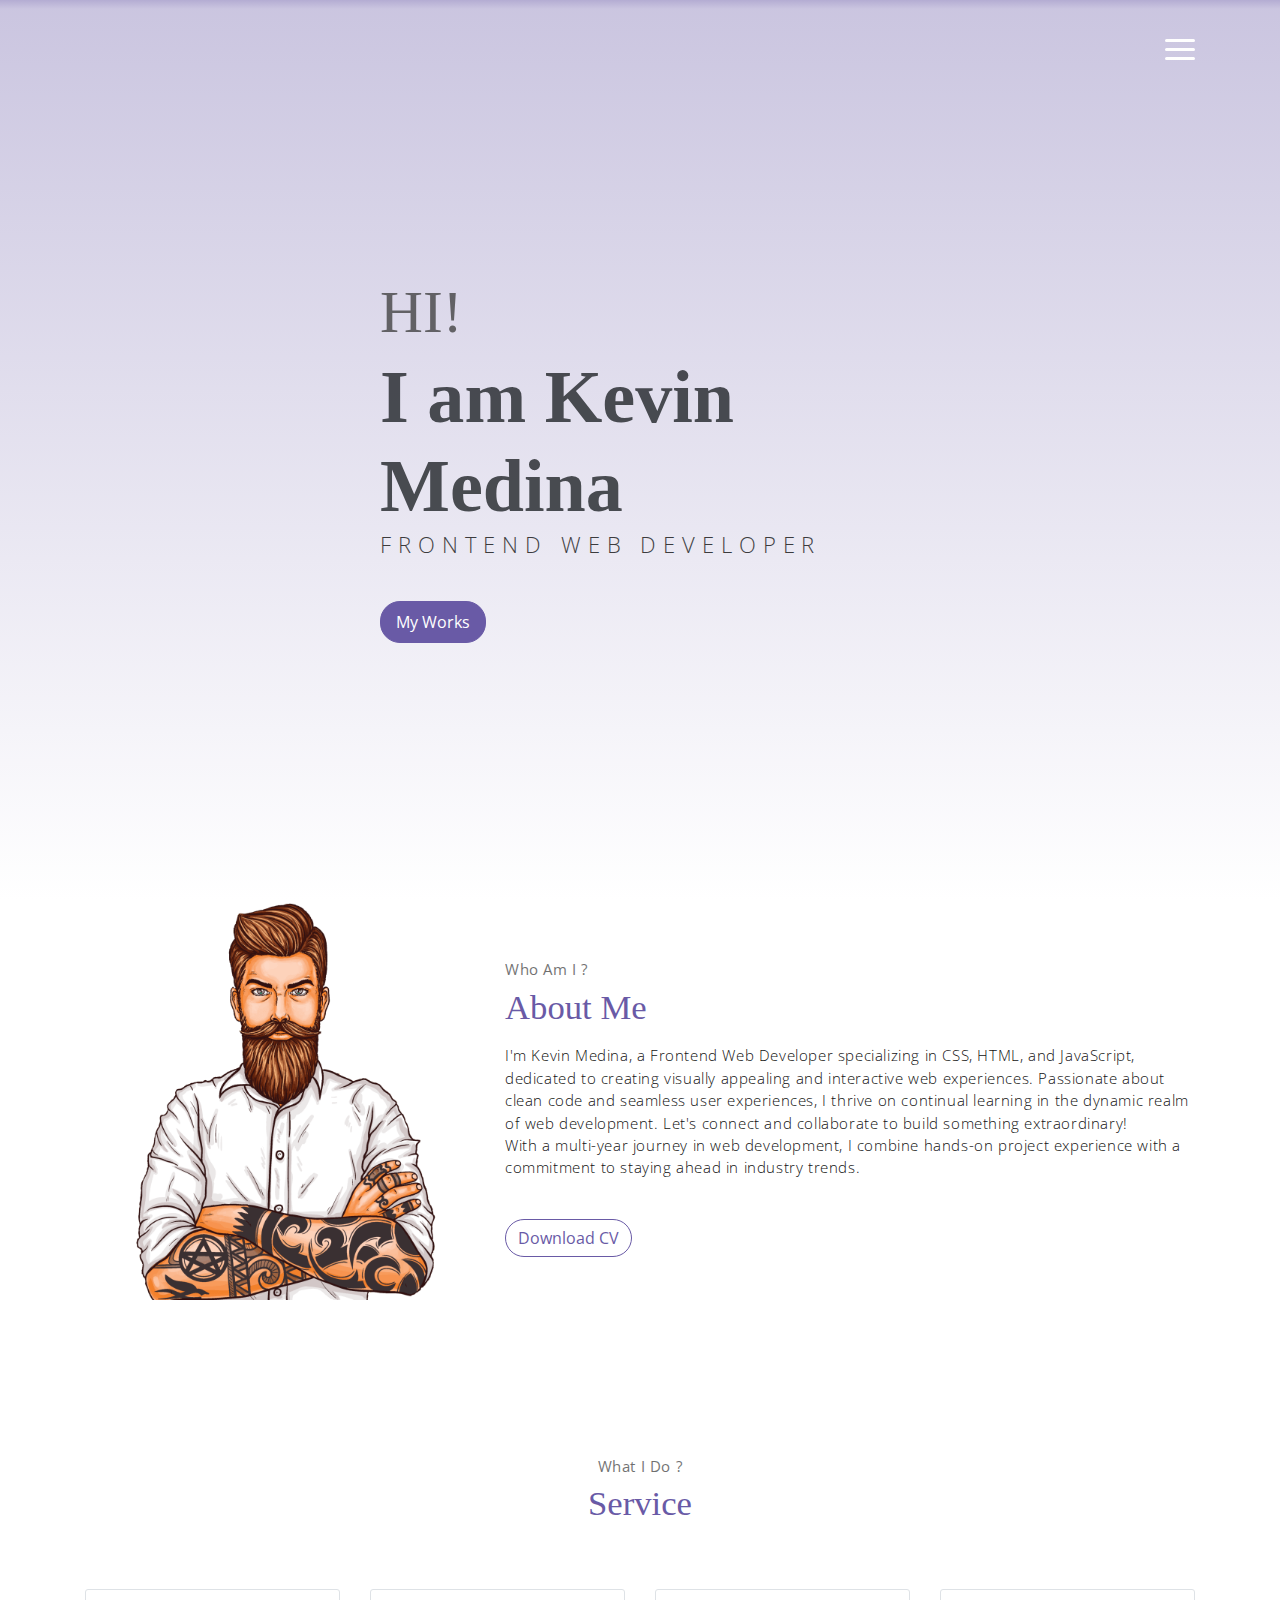
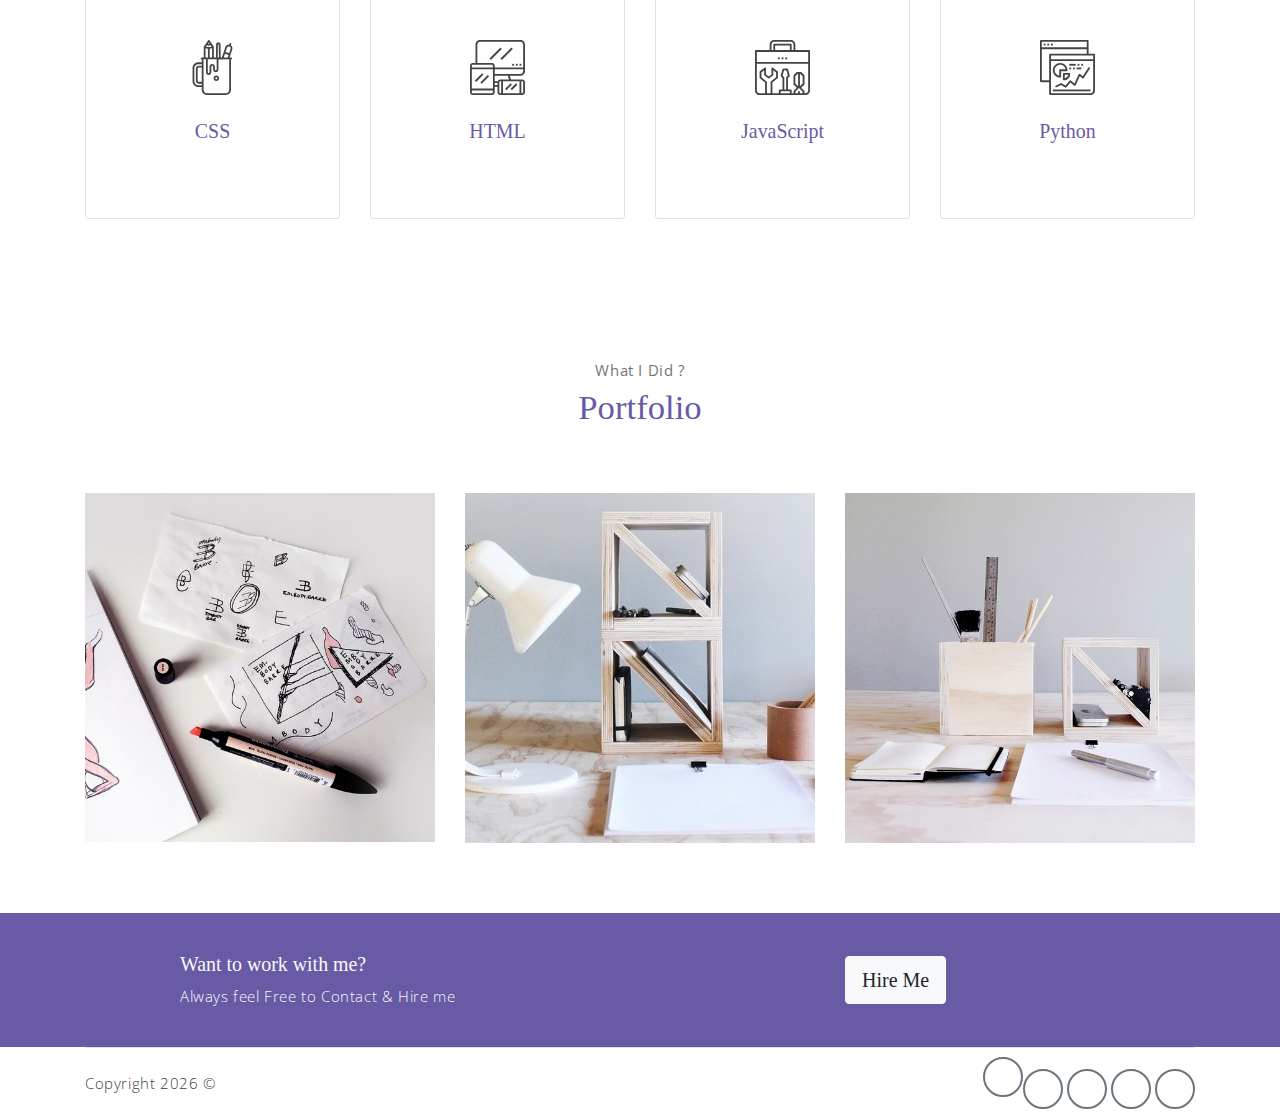
==== commit 76b83112: "Add files via upload" ====
--- a/kev-medina.html
+++ b/kev-medina.html
@@ -8,7 +8,7 @@
     <meta name="author" content="Devcrud">
     <title>Kevin CV Portafolio</title>
     <!-- font icons -->
-    <link rel="stylesheet" href="assets/vendors/themify-icons/css/themify-icons.css">
+    <link rel="stylesheet" href="themify-icons.css">
     <!-- Bootstrap + Meyawo main styles -->
     <link rel="stylesheet" href="meyawo.css">
 </head>
@@ -65,7 +65,7 @@
             <!-- about wrapper -->
             <div class="about">
                 <div class="about-img-holder">
-                    <img src="assets/imgs/man.png" class="about-img"
+                    <img src="man.png" class="about-img"
                         alt="Download free bootstrap 4 landing page, free boootstrap 4 templates, Download free bootstrap 4.1 landing page, free boootstrap 4.1.1 templates, meyawo Landing page">
                 </div>
                 <div class="about-caption">
@@ -94,7 +94,7 @@
                 <div class="col-md-6 col-lg-3">
                     <div class="service-card">
                         <div class="body">
-                            <img src="assets/imgs/pencil-case.svg"
+                            <img src="pencil-case.svg"
                                 alt="Download free bootstrap 4 landing page, free boootstrap 4 templates, Download free bootstrap 4.1 landing page, free boootstrap 4.1.1 templates, meyawo Landing page"
                                 class="icon">
                             <h6 class="title">CSS</h6>
@@ -106,7 +106,7 @@
                 <div class="col-md-6 col-lg-3">
                     <div class="service-card">
                         <div class="body">
-                            <img src="assets/imgs/responsive.svg"
+                            <img src="responsive.svg"
                                 alt="Download free bootstrap 4 landing page, free boootstrap 4 templates, Download free bootstrap 4.1 landing page, free boootstrap 4.1.1 templates, meyawo Landing page"
                                 class="icon">
                             <h6 class="title">HTML</h6>
@@ -118,7 +118,7 @@
                 <div class="col-md-6 col-lg-3">
                     <div class="service-card">
                         <div class="body">
-                            <img src="assets/imgs/toolbox.svg"
+                            <img src="toolbox.svg"
                                 alt="Download free bootstrap 4 landing page, free boootstrap 4 templates, Download free bootstrap 4.1 landing page, free boootstrap 4.1.1 templates, meyawo Landing page"
                                 class="icon">
                             <h6 class="title">JavaScript</h6>
@@ -130,7 +130,7 @@
                 <div class="col-md-6 col-lg-3">
                     <div class="service-card">
                         <div class="body">
-                            <img src="assets/imgs/analytics.svg"
+                            <img src="analytics.svg"
                                 alt="Download free bootstrap 4 landing page, free boootstrap 4 templates, Download free bootstrap 4.1 landing page, free boootstrap 4.1.1 templates, meyawo Landing page"
                                 class="icon">
                             <h6 class="title">Python</h6>
@@ -152,7 +152,7 @@
             <div class="row">
                 <div class="col-md-4">
                     <a href="#" class="portfolio-card">
-                        <img src="assets/imgs/folio-1.jpg" class="portfolio-card-img"
+                        <img src="folio-1.jpg" class="portfolio-card-img"
                             alt="Download free bootstrap 4 landing page, free boootstrap 4 templates, Download free bootstrap 4.1 landing page, free boootstrap 4.1.1 templates, meyawo Landing page">
                         <span class="portfolio-card-overlay">
                             <span class="portfolio-card-caption">
@@ -164,7 +164,7 @@
                 </div>
                 <div class="col-md-4">
                     <a href="#" class="portfolio-card">
-                        <img class="portfolio-card-img" src="assets/imgs/folio-2.jpg" class="img-responsive rounded"
+                        <img class="portfolio-card-img" src="folio-2.jpg" class="img-responsive rounded"
                             alt="Download free bootstrap 4 landing page, free boootstrap 4 templates, Download free bootstrap 4.1 landing page, free boootstrap 4.1.1 templates, meyawo Landing page">
                         <span class="portfolio-card-overlay">
                             <span class="portfolio-card-caption">
@@ -176,7 +176,7 @@
                 </div>
                 <div class="col-md-4">
                     <a href="#" class="portfolio-card">
-                        <img class="portfolio-card-img" src="assets/imgs/folio-3.jpg" class="img-responsive rounded"
+                        <img class="portfolio-card-img" src="folio-3.jpg" class="img-responsive rounded"
                             alt="Download free bootstrap 4 landing page, free boootstrap 4 templates, Download free bootstrap 4.1 landing page, free boootstrap 4.1.1 templates, meyawo Landing page">
                         <span class="portfolio-card-overlay">
                             <span class="portfolio-card-caption">
@@ -235,7 +235,7 @@
     <script src="assets/vendors/bootstrap/bootstrap.affix.js"></script>
 
     <!-- Meyawo js -->
-    <script src="assets/js/meyawo.js"></script>
+    <script src="meyawo.js"></script>
 
 </body>
 
--- a/themify-icons.css
+++ b/themify-icons.css
@@ -0,0 +1,1081 @@
+@font-face {
+	font-family: 'themify';
+	src:url("../fonts/themify.eot?-fvbane");
+	src:url("../fonts/themify.eot?#iefix-fvbane") format("embedded-opentype"),
+		url("../fonts/themify.woff?-fvbane") format("woff"),
+		url("../fonts/themify.ttf?-fvbane") format("truetype"),
+		url("../fonts/themify.svg?-fvbane#themify") format("svg");
+	font-weight: normal;
+	font-style: normal;
+}
+
+[class^="ti-"], [class*=" ti-"] {
+	font-family: 'themify';
+	speak: none;
+	font-style: normal;
+	font-weight: normal;
+	font-variant: normal;
+	text-transform: none;
+	line-height: 1;
+
+	/* Better Font Rendering =========== */
+	-webkit-font-smoothing: antialiased;
+	-moz-osx-font-smoothing: grayscale;
+}
+
+.ti-wand:before {
+	content: "\e600";
+}
+.ti-volume:before {
+	content: "\e601";
+}
+.ti-user:before {
+	content: "\e602";
+}
+.ti-unlock:before {
+	content: "\e603";
+}
+.ti-unlink:before {
+	content: "\e604";
+}
+.ti-trash:before {
+	content: "\e605";
+}
+.ti-thought:before {
+	content: "\e606";
+}
+.ti-target:before {
+	content: "\e607";
+}
+.ti-tag:before {
+	content: "\e608";
+}
+.ti-tablet:before {
+	content: "\e609";
+}
+.ti-star:before {
+	content: "\e60a";
+}
+.ti-spray:before {
+	content: "\e60b";
+}
+.ti-signal:before {
+	content: "\e60c";
+}
+.ti-shopping-cart:before {
+	content: "\e60d";
+}
+.ti-shopping-cart-full:before {
+	content: "\e60e";
+}
+.ti-settings:before {
+	content: "\e60f";
+}
+.ti-search:before {
+	content: "\e610";
+}
+.ti-zoom-in:before {
+	content: "\e611";
+}
+.ti-zoom-out:before {
+	content: "\e612";
+}
+.ti-cut:before {
+	content: "\e613";
+}
+.ti-ruler:before {
+	content: "\e614";
+}
+.ti-ruler-pencil:before {
+	content: "\e615";
+}
+.ti-ruler-alt:before {
+	content: "\e616";
+}
+.ti-bookmark:before {
+	content: "\e617";
+}
+.ti-bookmark-alt:before {
+	content: "\e618";
+}
+.ti-reload:before {
+	content: "\e619";
+}
+.ti-plus:before {
+	content: "\e61a";
+}
+.ti-pin:before {
+	content: "\e61b";
+}
+.ti-pencil:before {
+	content: "\e61c";
+}
+.ti-pencil-alt:before {
+	content: "\e61d";
+}
+.ti-paint-roller:before {
+	content: "\e61e";
+}
+.ti-paint-bucket:before {
+	content: "\e61f";
+}
+.ti-na:before {
+	content: "\e620";
+}
+.ti-mobile:before {
+	content: "\e621";
+}
+.ti-minus:before {
+	content: "\e622";
+}
+.ti-medall:before {
+	content: "\e623";
+}
+.ti-medall-alt:before {
+	content: "\e624";
+}
+.ti-marker:before {
+	content: "\e625";
+}
+.ti-marker-alt:before {
+	content: "\e626";
+}
+.ti-arrow-up:before {
+	content: "\e627";
+}
+.ti-arrow-right:before {
+	content: "\e628";
+}
+.ti-arrow-left:before {
+	content: "\e629";
+}
+.ti-arrow-down:before {
+	content: "\e62a";
+}
+.ti-lock:before {
+	content: "\e62b";
+}
+.ti-location-arrow:before {
+	content: "\e62c";
+}
+.ti-link:before {
+	content: "\e62d";
+}
+.ti-layout:before {
+	content: "\e62e";
+}
+.ti-layers:before {
+	content: "\e62f";
+}
+.ti-layers-alt:before {
+	content: "\e630";
+}
+.ti-key:before {
+	content: "\e631";
+}
+.ti-import:before {
+	content: "\e632";
+}
+.ti-image:before {
+	content: "\e633";
+}
+.ti-heart:before {
+	content: "\e634";
+}
+.ti-heart-broken:before {
+	content: "\e635";
+}
+.ti-hand-stop:before {
+	content: "\e636";
+}
+.ti-hand-open:before {
+	content: "\e637";
+}
+.ti-hand-drag:before {
+	content: "\e638";
+}
+.ti-folder:before {
+	content: "\e639";
+}
+.ti-flag:before {
+	content: "\e63a";
+}
+.ti-flag-alt:before {
+	content: "\e63b";
+}
+.ti-flag-alt-2:before {
+	content: "\e63c";
+}
+.ti-eye:before {
+	content: "\e63d";
+}
+.ti-export:before {
+	content: "\e63e";
+}
+.ti-exchange-vertical:before {
+	content: "\e63f";
+}
+.ti-desktop:before {
+	content: "\e640";
+}
+.ti-cup:before {
+	content: "\e641";
+}
+.ti-crown:before {
+	content: "\e642";
+}
+.ti-comments:before {
+	content: "\e643";
+}
+.ti-comment:before {
+	content: "\e644";
+}
+.ti-comment-alt:before {
+	content: "\e645";
+}
+.ti-close:before {
+	content: "\e646";
+}
+.ti-clip:before {
+	content: "\e647";
+}
+.ti-angle-up:before {
+	content: "\e648";
+}
+.ti-angle-right:before {
+	content: "\e649";
+}
+.ti-angle-left:before {
+	content: "\e64a";
+}
+.ti-angle-down:before {
+	content: "\e64b";
+}
+.ti-check:before {
+	content: "\e64c";
+}
+.ti-check-box:before {
+	content: "\e64d";
+}
+.ti-camera:before {
+	content: "\e64e";
+}
+.ti-announcement:before {
+	content: "\e64f";
+}
+.ti-brush:before {
+	content: "\e650";
+}
+.ti-briefcase:before {
+	content: "\e651";
+}
+.ti-bolt:before {
+	content: "\e652";
+}
+.ti-bolt-alt:before {
+	content: "\e653";
+}
+.ti-blackboard:before {
+	content: "\e654";
+}
+.ti-bag:before {
+	content: "\e655";
+}
+.ti-move:before {
+	content: "\e656";
+}
+.ti-arrows-vertical:before {
+	content: "\e657";
+}
+.ti-arrows-horizontal:before {
+	content: "\e658";
+}
+.ti-fullscreen:before {
+	content: "\e659";
+}
+.ti-arrow-top-right:before {
+	content: "\e65a";
+}
+.ti-arrow-top-left:before {
+	content: "\e65b";
+}
+.ti-arrow-circle-up:before {
+	content: "\e65c";
+}
+.ti-arrow-circle-right:before {
+	content: "\e65d";
+}
+.ti-arrow-circle-left:before {
+	content: "\e65e";
+}
+.ti-arrow-circle-down:before {
+	content: "\e65f";
+}
+.ti-angle-double-up:before {
+	content: "\e660";
+}
+.ti-angle-double-right:before {
+	content: "\e661";
+}
+.ti-angle-double-left:before {
+	content: "\e662";
+}
+.ti-angle-double-down:before {
+	content: "\e663";
+}
+.ti-zip:before {
+	content: "\e664";
+}
+.ti-world:before {
+	content: "\e665";
+}
+.ti-wheelchair:before {
+	content: "\e666";
+}
+.ti-view-list:before {
+	content: "\e667";
+}
+.ti-view-list-alt:before {
+	content: "\e668";
+}
+.ti-view-grid:before {
+	content: "\e669";
+}
+.ti-uppercase:before {
+	content: "\e66a";
+}
+.ti-upload:before {
+	content: "\e66b";
+}
+.ti-underline:before {
+	content: "\e66c";
+}
+.ti-truck:before {
+	content: "\e66d";
+}
+.ti-timer:before {
+	content: "\e66e";
+}
+.ti-ticket:before {
+	content: "\e66f";
+}
+.ti-thumb-up:before {
+	content: "\e670";
+}
+.ti-thumb-down:before {
+	content: "\e671";
+}
+.ti-text:before {
+	content: "\e672";
+}
+.ti-stats-up:before {
+	content: "\e673";
+}
+.ti-stats-down:before {
+	content: "\e674";
+}
+.ti-split-v:before {
+	content: "\e675";
+}
+.ti-split-h:before {
+	content: "\e676";
+}
+.ti-smallcap:before {
+	content: "\e677";
+}
+.ti-shine:before {
+	content: "\e678";
+}
+.ti-shift-right:before {
+	content: "\e679";
+}
+.ti-shift-left:before {
+	content: "\e67a";
+}
+.ti-shield:before {
+	content: "\e67b";
+}
+.ti-notepad:before {
+	content: "\e67c";
+}
+.ti-server:before {
+	content: "\e67d";
+}
+.ti-quote-right:before {
+	content: "\e67e";
+}
+.ti-quote-left:before {
+	content: "\e67f";
+}
+.ti-pulse:before {
+	content: "\e680";
+}
+.ti-printer:before {
+	content: "\e681";
+}
+.ti-power-off:before {
+	content: "\e682";
+}
+.ti-plug:before {
+	content: "\e683";
+}
+.ti-pie-chart:before {
+	content: "\e684";
+}
+.ti-paragraph:before {
+	content: "\e685";
+}
+.ti-panel:before {
+	content: "\e686";
+}
+.ti-package:before {
+	content: "\e687";
+}
+.ti-music:before {
+	content: "\e688";
+}
+.ti-music-alt:before {
+	content: "\e689";
+}
+.ti-mouse:before {
+	content: "\e68a";
+}
+.ti-mouse-alt:before {
+	content: "\e68b";
+}
+.ti-money:before {
+	content: "\e68c";
+}
+.ti-microphone:before {
+	content: "\e68d";
+}
+.ti-menu:before {
+	content: "\e68e";
+}
+.ti-menu-alt:before {
+	content: "\e68f";
+}
+.ti-map:before {
+	content: "\e690";
+}
+.ti-map-alt:before {
+	content: "\e691";
+}
+.ti-loop:before {
+	content: "\e692";
+}
+.ti-location-pin:before {
+	content: "\e693";
+}
+.ti-list:before {
+	content: "\e694";
+}
+.ti-light-bulb:before {
+	content: "\e695";
+}
+.ti-Italic:before {
+	content: "\e696";
+}
+.ti-info:before {
+	content: "\e697";
+}
+.ti-infinite:before {
+	content: "\e698";
+}
+.ti-id-badge:before {
+	content: "\e699";
+}
+.ti-hummer:before {
+	content: "\e69a";
+}
+.ti-home:before {
+	content: "\e69b";
+}
+.ti-help:before {
+	content: "\e69c";
+}
+.ti-headphone:before {
+	content: "\e69d";
+}
+.ti-harddrives:before {
+	content: "\e69e";
+}
+.ti-harddrive:before {
+	content: "\e69f";
+}
+.ti-gift:before {
+	content: "\e6a0";
+}
+.ti-game:before {
+	content: "\e6a1";
+}
+.ti-filter:before {
+	content: "\e6a2";
+}
+.ti-files:before {
+	content: "\e6a3";
+}
+.ti-file:before {
+	content: "\e6a4";
+}
+.ti-eraser:before {
+	content: "\e6a5";
+}
+.ti-envelope:before {
+	content: "\e6a6";
+}
+.ti-download:before {
+	content: "\e6a7";
+}
+.ti-direction:before {
+	content: "\e6a8";
+}
+.ti-direction-alt:before {
+	content: "\e6a9";
+}
+.ti-dashboard:before {
+	content: "\e6aa";
+}
+.ti-control-stop:before {
+	content: "\e6ab";
+}
+.ti-control-shuffle:before {
+	content: "\e6ac";
+}
+.ti-control-play:before {
+	content: "\e6ad";
+}
+.ti-control-pause:before {
+	content: "\e6ae";
+}
+.ti-control-forward:before {
+	content: "\e6af";
+}
+.ti-control-backward:before {
+	content: "\e6b0";
+}
+.ti-cloud:before {
+	content: "\e6b1";
+}
+.ti-cloud-up:before {
+	content: "\e6b2";
+}
+.ti-cloud-down:before {
+	content: "\e6b3";
+}
+.ti-clipboard:before {
+	content: "\e6b4";
+}
+.ti-car:before {
+	content: "\e6b5";
+}
+.ti-calendar:before {
+	content: "\e6b6";
+}
+.ti-book:before {
+	content: "\e6b7";
+}
+.ti-bell:before {
+	content: "\e6b8";
+}
+.ti-basketball:before {
+	content: "\e6b9";
+}
+.ti-bar-chart:before {
+	content: "\e6ba";
+}
+.ti-bar-chart-alt:before {
+	content: "\e6bb";
+}
+.ti-back-right:before {
+	content: "\e6bc";
+}
+.ti-back-left:before {
+	content: "\e6bd";
+}
+.ti-arrows-corner:before {
+	content: "\e6be";
+}
+.ti-archive:before {
+	content: "\e6bf";
+}
+.ti-anchor:before {
+	content: "\e6c0";
+}
+.ti-align-right:before {
+	content: "\e6c1";
+}
+.ti-align-left:before {
+	content: "\e6c2";
+}
+.ti-align-justify:before {
+	content: "\e6c3";
+}
+.ti-align-center:before {
+	content: "\e6c4";
+}
+.ti-alert:before {
+	content: "\e6c5";
+}
+.ti-alarm-clock:before {
+	content: "\e6c6";
+}
+.ti-agenda:before {
+	content: "\e6c7";
+}
+.ti-write:before {
+	content: "\e6c8";
+}
+.ti-window:before {
+	content: "\e6c9";
+}
+.ti-widgetized:before {
+	content: "\e6ca";
+}
+.ti-widget:before {
+	content: "\e6cb";
+}
+.ti-widget-alt:before {
+	content: "\e6cc";
+}
+.ti-wallet:before {
+	content: "\e6cd";
+}
+.ti-video-clapper:before {
+	content: "\e6ce";
+}
+.ti-video-camera:before {
+	content: "\e6cf";
+}
+.ti-vector:before {
+	content: "\e6d0";
+}
+.ti-themify-logo:before {
+	content: "\e6d1";
+}
+.ti-themify-favicon:before {
+	content: "\e6d2";
+}
+.ti-themify-favicon-alt:before {
+	content: "\e6d3";
+}
+.ti-support:before {
+	content: "\e6d4";
+}
+.ti-stamp:before {
+	content: "\e6d5";
+}
+.ti-split-v-alt:before {
+	content: "\e6d6";
+}
+.ti-slice:before {
+	content: "\e6d7";
+}
+.ti-shortcode:before {
+	content: "\e6d8";
+}
+.ti-shift-right-alt:before {
+	content: "\e6d9";
+}
+.ti-shift-left-alt:before {
+	content: "\e6da";
+}
+.ti-ruler-alt-2:before {
+	content: "\e6db";
+}
+.ti-receipt:before {
+	content: "\e6dc";
+}
+.ti-pin2:before {
+	content: "\e6dd";
+}
+.ti-pin-alt:before {
+	content: "\e6de";
+}
+.ti-pencil-alt2:before {
+	content: "\e6df";
+}
+.ti-palette:before {
+	content: "\e6e0";
+}
+.ti-more:before {
+	content: "\e6e1";
+}
+.ti-more-alt:before {
+	content: "\e6e2";
+}
+.ti-microphone-alt:before {
+	content: "\e6e3";
+}
+.ti-magnet:before {
+	content: "\e6e4";
+}
+.ti-line-double:before {
+	content: "\e6e5";
+}
+.ti-line-dotted:before {
+	content: "\e6e6";
+}
+.ti-line-dashed:before {
+	content: "\e6e7";
+}
+.ti-layout-width-full:before {
+	content: "\e6e8";
+}
+.ti-layout-width-default:before {
+	content: "\e6e9";
+}
+.ti-layout-width-default-alt:before {
+	content: "\e6ea";
+}
+.ti-layout-tab:before {
+	content: "\e6eb";
+}
+.ti-layout-tab-window:before {
+	content: "\e6ec";
+}
+.ti-layout-tab-v:before {
+	content: "\e6ed";
+}
+.ti-layout-tab-min:before {
+	content: "\e6ee";
+}
+.ti-layout-slider:before {
+	content: "\e6ef";
+}
+.ti-layout-slider-alt:before {
+	content: "\e6f0";
+}
+.ti-layout-sidebar-right:before {
+	content: "\e6f1";
+}
+.ti-layout-sidebar-none:before {
+	content: "\e6f2";
+}
+.ti-layout-sidebar-left:before {
+	content: "\e6f3";
+}
+.ti-layout-placeholder:before {
+	content: "\e6f4";
+}
+.ti-layout-menu:before {
+	content: "\e6f5";
+}
+.ti-layout-menu-v:before {
+	content: "\e6f6";
+}
+.ti-layout-menu-separated:before {
+	content: "\e6f7";
+}
+.ti-layout-menu-full:before {
+	content: "\e6f8";
+}
+.ti-layout-media-right-alt:before {
+	content: "\e6f9";
+}
+.ti-layout-media-right:before {
+	content: "\e6fa";
+}
+.ti-layout-media-overlay:before {
+	content: "\e6fb";
+}
+.ti-layout-media-overlay-alt:before {
+	content: "\e6fc";
+}
+.ti-layout-media-overlay-alt-2:before {
+	content: "\e6fd";
+}
+.ti-layout-media-left-alt:before {
+	content: "\e6fe";
+}
+.ti-layout-media-left:before {
+	content: "\e6ff";
+}
+.ti-layout-media-center-alt:before {
+	content: "\e700";
+}
+.ti-layout-media-center:before {
+	content: "\e701";
+}
+.ti-layout-list-thumb:before {
+	content: "\e702";
+}
+.ti-layout-list-thumb-alt:before {
+	content: "\e703";
+}
+.ti-layout-list-post:before {
+	content: "\e704";
+}
+.ti-layout-list-large-image:before {
+	content: "\e705";
+}
+.ti-layout-line-solid:before {
+	content: "\e706";
+}
+.ti-layout-grid4:before {
+	content: "\e707";
+}
+.ti-layout-grid3:before {
+	content: "\e708";
+}
+.ti-layout-grid2:before {
+	content: "\e709";
+}
+.ti-layout-grid2-thumb:before {
+	content: "\e70a";
+}
+.ti-layout-cta-right:before {
+	content: "\e70b";
+}
+.ti-layout-cta-left:before {
+	content: "\e70c";
+}
+.ti-layout-cta-center:before {
+	content: "\e70d";
+}
+.ti-layout-cta-btn-right:before {
+	content: "\e70e";
+}
+.ti-layout-cta-btn-left:before {
+	content: "\e70f";
+}
+.ti-layout-column4:before {
+	content: "\e710";
+}
+.ti-layout-column3:before {
+	content: "\e711";
+}
+.ti-layout-column2:before {
+	content: "\e712";
+}
+.ti-layout-accordion-separated:before {
+	content: "\e713";
+}
+.ti-layout-accordion-merged:before {
+	content: "\e714";
+}
+.ti-layout-accordion-list:before {
+	content: "\e715";
+}
+.ti-ink-pen:before {
+	content: "\e716";
+}
+.ti-info-alt:before {
+	content: "\e717";
+}
+.ti-help-alt:before {
+	content: "\e718";
+}
+.ti-headphone-alt:before {
+	content: "\e719";
+}
+.ti-hand-point-up:before {
+	content: "\e71a";
+}
+.ti-hand-point-right:before {
+	content: "\e71b";
+}
+.ti-hand-point-left:before {
+	content: "\e71c";
+}
+.ti-hand-point-down:before {
+	content: "\e71d";
+}
+.ti-gallery:before {
+	content: "\e71e";
+}
+.ti-face-smile:before {
+	content: "\e71f";
+}
+.ti-face-sad:before {
+	content: "\e720";
+}
+.ti-credit-card:before {
+	content: "\e721";
+}
+.ti-control-skip-forward:before {
+	content: "\e722";
+}
+.ti-control-skip-backward:before {
+	content: "\e723";
+}
+.ti-control-record:before {
+	content: "\e724";
+}
+.ti-control-eject:before {
+	content: "\e725";
+}
+.ti-comments-smiley:before {
+	content: "\e726";
+}
+.ti-brush-alt:before {
+	content: "\e727";
+}
+.ti-youtube:before {
+	content: "\e728";
+}
+.ti-vimeo:before {
+	content: "\e729";
+}
+.ti-twitter:before {
+	content: "\e72a";
+}
+.ti-time:before {
+	content: "\e72b";
+}
+.ti-tumblr:before {
+	content: "\e72c";
+}
+.ti-skype:before {
+	content: "\e72d";
+}
+.ti-share:before {
+	content: "\e72e";
+}
+.ti-share-alt:before {
+	content: "\e72f";
+}
+.ti-rocket:before {
+	content: "\e730";
+}
+.ti-pinterest:before {
+	content: "\e731";
+}
+.ti-new-window:before {
+	content: "\e732";
+}
+.ti-microsoft:before {
+	content: "\e733";
+}
+.ti-list-ol:before {
+	content: "\e734";
+}
+.ti-linkedin:before {
+	content: "\e735";
+}
+.ti-layout-sidebar-2:before {
+	content: "\e736";
+}
+.ti-layout-grid4-alt:before {
+	content: "\e737";
+}
+.ti-layout-grid3-alt:before {
+	content: "\e738";
+}
+.ti-layout-grid2-alt:before {
+	content: "\e739";
+}
+.ti-layout-column4-alt:before {
+	content: "\e73a";
+}
+.ti-layout-column3-alt:before {
+	content: "\e73b";
+}
+.ti-layout-column2-alt:before {
+	content: "\e73c";
+}
+.ti-instagram:before {
+	content: "\e73d";
+}
+.ti-google:before {
+	content: "\e73e";
+}
+.ti-github:before {
+	content: "\e73f";
+}
+.ti-flickr:before {
+	content: "\e740";
+}
+.ti-facebook:before {
+	content: "\e741";
+}
+.ti-dropbox:before {
+	content: "\e742";
+}
+.ti-dribbble:before {
+	content: "\e743";
+}
+.ti-apple:before {
+	content: "\e744";
+}
+.ti-android:before {
+	content: "\e745";
+}
+.ti-save:before {
+	content: "\e746";
+}
+.ti-save-alt:before {
+	content: "\e747";
+}
+.ti-yahoo:before {
+	content: "\e748";
+}
+.ti-wordpress:before {
+	content: "\e749";
+}
+.ti-vimeo-alt:before {
+	content: "\e74a";
+}
+.ti-twitter-alt:before {
+	content: "\e74b";
+}
+.ti-tumblr-alt:before {
+	content: "\e74c";
+}
+.ti-trello:before {
+	content: "\e74d";
+}
+.ti-stack-overflow:before {
+	content: "\e74e";
+}
+.ti-soundcloud:before {
+	content: "\e74f";
+}
+.ti-sharethis:before {
+	content: "\e750";
+}
+.ti-sharethis-alt:before {
+	content: "\e751";
+}
+.ti-reddit:before {
+	content: "\e752";
+}
+.ti-pinterest-alt:before {
+	content: "\e753";
+}
+.ti-microsoft-alt:before {
+	content: "\e754";
+}
+.ti-linux:before {
+	content: "\e755";
+}
+.ti-jsfiddle:before {
+	content: "\e756";
+}
+.ti-joomla:before {
+	content: "\e757";
+}
+.ti-html5:before {
+	content: "\e758";
+}
+.ti-flickr-alt:before {
+	content: "\e759";
+}
+.ti-email:before {
+	content: "\e75a";
+}
+.ti-drupal:before {
+	content: "\e75b";
+}
+.ti-dropbox-alt:before {
+	content: "\e75c";
+}
+.ti-css3:before {
+	content: "\e75d";
+}
+.ti-rss:before {
+	content: "\e75e";
+}
+.ti-rss-alt:before {
+	content: "\e75f";
+}
